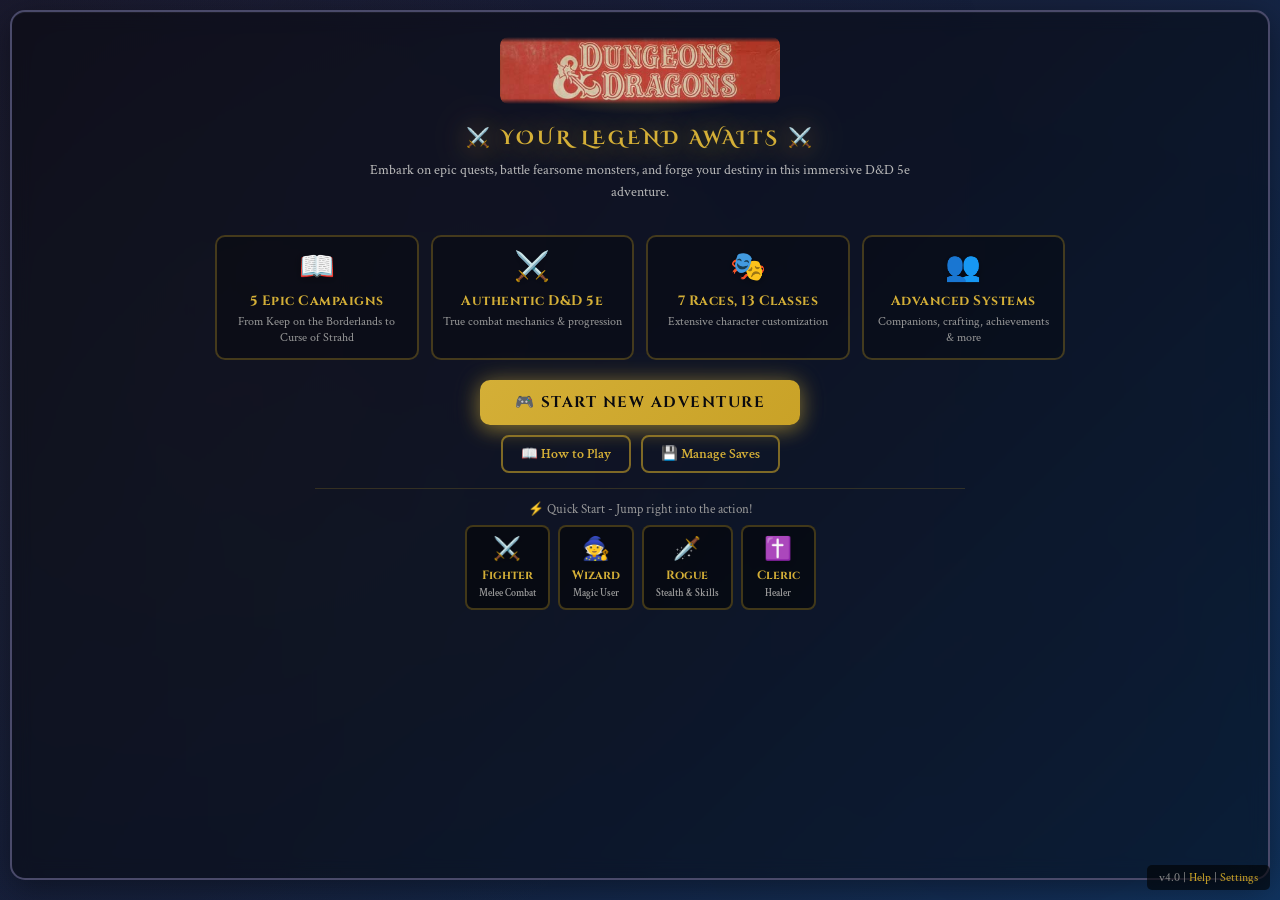
==== index.html @ a409899e "Add files via upload Two stat scopes now:  🧑 This Character tab (default) — charStats resets when " ====
<!DOCTYPE html>
<html lang="en">
<head>
    <meta charset="UTF-8">
    <meta name="viewport" content="width=device-width, initial-scale=1.0">
    <title>D&D: Realms of Adventure - Epic Web RPG Experience</title>
    <meta name="description" content="Embark on epic adventures in this fully-featured D&D 5e web game. Multiple campaigns, character customization, achievements, and authentic tabletop RPG mechanics.">
    <link rel="icon" type="image/svg+xml" href="data:image/svg+xml,%3Csvg xmlns='http://www.w3.org/2000/svg' viewBox='0 0 100 100'%3E%3Cdefs%3E%3ClinearGradient id='g' x1='0' y1='0' x2='1' y2='1'%3E%3Cstop offset='0%25' stop-color='%23e8c33a'/%3E%3Cstop offset='100%25' stop-color='%23a07818'/%3E%3C/linearGradient%3E%3C/defs%3E%3Ccircle cx='50' cy='50' r='48' fill='%231a0a0a' stroke='%23c9a227' stroke-width='3'/%3E%3Cpath d='M30 72 Q32 55 38 48 Q42 42 44 35 L42 22 Q44 28 48 32 L50 20 Q52 28 54 32 Q58 28 60 22 L58 35 Q60 42 64 48 Q70 55 72 72 Q65 68 58 66 Q54 72 50 75 Q46 72 42 66 Q36 68 30 72Z' fill='url(%23g)'/%3E%3Ccircle cx='42' cy='46' r='3' fill='%23ff4444'/%3E%3Ccircle cx='58' cy='46' r='3' fill='%23ff4444'/%3E%3Ccircle cx='42' cy='45.5' r='1.5' fill='%231a0a0a'/%3E%3Ccircle cx='58' cy='45.5' r='1.5' fill='%231a0a0a'/%3E%3Cellipse cx='46' cy='58' rx='2' ry='1.5' fill='%231a0a0a'/%3E%3Cellipse cx='54' cy='58' rx='2' ry='1.5' fill='%231a0a0a'/%3E%3Cpath d='M44 64 Q47 67 50 65 Q53 67 56 64' stroke='%23a07818' stroke-width='1.5' fill='none'/%3E%3C/svg%3E">
    <link href="https://fonts.googleapis.com/css2?family=Cinzel:wght@400;600;700&family=Cinzel+Decorative:wght@700&family=Crimson+Text:ital,wght@0,400;0,600;1,400&family=MedievalSharp&display=swap" rel="stylesheet">
    <link rel="stylesheet" href="styles.css">
    <link rel="stylesheet" href="accessibility-improvements.css">
    <!-- <link rel="stylesheet" href="map-enhancements.css"> DISABLED - causing display issues -->
    <style>
        * {
            margin: 0;
            padding: 0;
            box-sizing: border-box;
        }

        body {
            font-family: 'Crimson Text', Georgia, 'Segoe UI', serif;
            background: linear-gradient(135deg, #1a1a2e 0%, #16213e 50%, #0f3460 100%);
            min-height: 100vh;
            color: #e4e4e4;
            transition: background 2s ease, color 1s ease;
        }

        /* Day/Night Theme Cycling */
        body.time-dawn {
            background: linear-gradient(135deg, #2d1b4e 0%, #1a2a4e 50%, #3d2060 100%);
        }
        body.time-day {
            background: linear-gradient(135deg, #1a1a2e 0%, #16213e 50%, #0f3460 100%);
        }
        body.time-dusk {
            background: linear-gradient(135deg, #2e1520 0%, #1e1830 50%, #301830 100%);
        }
        body.time-night {
            background: linear-gradient(135deg, #0a0a15 0%, #0d0d1a 50%, #05051a 100%);
        }
        body.time-night .character-panel,
        body.time-night .game-panel {
            filter: brightness(0.85);
        }
        body.time-dawn .location-banner,
        body.time-dusk .location-banner {
            border-color: rgba(201, 120, 80, 0.3);
        }
        body.time-night .location-banner {
            border-color: rgba(80, 80, 150, 0.3);
        }

        h1, h2, h3, h4, h5, h6,
        .chapter-title, .chapter-name, .location-name,
        .title-tagline, .combat-header h3,
        .modal-content h2, .creation-screen h2 {
            font-family: 'Cinzel', 'Cinzel Decorative', Georgia, serif;
        }

        .log-entry, .game-log, .enemy-description {
            font-family: 'Crimson Text', Georgia, serif;
        }

        .action-btn, .tactics-btn, button {
            font-family: 'Crimson Text', Georgia, serif;
        }

        .container {
            max-width: 1400px;
            margin: 0 auto;
            padding: 15px;
            display: grid;
            grid-template-columns: 280px 1fr;
            grid-template-rows: 1fr;
            gap: 15px;
            min-height: 100vh;
            height: auto;
            box-sizing: border-box;
            overflow: visible;
        }

        /* When character panel is hidden, game panel takes full width */
        .container:has(.character-panel.hidden) {
            grid-template-columns: 1fr;
            max-width: 1600px;
        }

        /* Character Sheet Panel */
        .character-panel {
            background: linear-gradient(160deg, rgba(14,14,28,0.95) 0%, rgba(20,20,40,0.95) 100%);
            border-radius: 12px;
            padding: 14px;
            border: 1px solid rgba(201,162,39,0.5);
            box-shadow: 0 4px 24px rgba(0,0,0,0.5), inset 0 1px 0 rgba(255,255,255,0.04);
            overflow-y: auto;
            max-height: calc(100vh - 30px);
            scrollbar-width: thin;
            scrollbar-color: rgba(201,162,39,0.5) rgba(0,0,0,0.2);
        }

        .character-panel::-webkit-scrollbar {
            width: 5px;
        }
        .character-panel::-webkit-scrollbar-track {
            background: rgba(0,0,0,0.2);
            border-radius: 999px;
        }
        .character-panel::-webkit-scrollbar-thumb {
            background: rgba(201,162,39,0.45);
            border-radius: 999px;
        }
        .character-panel::-webkit-scrollbar-thumb:hover {
            background: rgba(201,162,39,0.7);
        }

        .character-panel h2 {
            color: #c9a227;
            text-align: center;
            margin-bottom: 10px;
            font-size: 1.1rem;
            border-bottom: 1px solid rgba(201,162,39,0.35);
            padding-bottom: 8px;
        }

        .char-header {
            display: flex;
            align-items: center;
            gap: 10px;
            margin-bottom: 10px;
            padding-bottom: 10px;
            border-bottom: 1px solid rgba(201,162,39,0.25);
        }

        .char-portrait {
            font-size: 2rem;
            width: 48px;
            height: 48px;
            display: flex;
            align-items: center;
            justify-content: center;
            border-radius: 50%;
            border: 2px solid rgba(201,162,39,0.6);
            background: rgba(201,162,39,0.08);
            flex-shrink: 0;
            overflow: hidden;
            box-shadow: 0 0 10px rgba(201,162,39,0.15);
        }

        .char-header-info {
            flex: 1;
            min-width: 0;
        }

        .char-title-line {
            font-size: 0.72rem;
            color: #999;
            margin-top: 2px;
        }

        .char-info {
            margin-bottom: 10px;
            background: rgba(0,0,0,0.2);
            border-radius: 8px;
            padding: 8px 10px;
            border: 1px solid rgba(255,255,255,0.05);
        }

        .char-info p {
            margin: 4px 0;
            font-size: 0.82rem;
            display: flex;
            justify-content: space-between;
        }

        .char-info .label {
            color: #888;
        }

        .char-info .value {
            color: #e8e8e8;
            font-weight: 600;
            text-align: right;
        }

        .stats-grid {
            display: grid;
            grid-template-columns: repeat(3, 1fr);
            gap: 4px;
            margin: 8px 0;
        }

        .stat-box {
            background: rgba(0,0,0,0.3);
            border: 1px solid rgba(201,162,39,0.2);
            border-radius: 6px;
            padding: 4px 2px;
            text-align: center;
            display: flex;
            flex-direction: column;
            align-items: center;
            gap: 1px;
        }

        .stat-box .stat-name {
            font-size: 0.6rem;
            color: #c9a227;
            text-transform: uppercase;
            letter-spacing: 0.5px;
        }

        .stat-box .stat-value {
            font-size: 0.95rem;
            font-weight: bold;
            color: #fff;
            line-height: 1;
        }

        .stat-box .stat-mod {
            font-size: 0.65rem;
            color: #aaa;
        }

        .hp-bar {
            background: #333;
            border-radius: 10px;
            height: 20px;
            overflow: hidden;
            margin: 8px 0;
            position: relative;
        }

        .hp-bar-fill {
            background: linear-gradient(90deg, #8b0000, #dc143c);
            height: 100%;
            transition: width 0.3s ease;
        }

        /* HP bar flash animations */
        @keyframes hpBarDamageFlash {
            0% { filter: brightness(1); }
            25% { filter: brightness(2.5); background: linear-gradient(90deg, #ff0000, #ff4444); }
            100% { filter: brightness(1); }
        }
        @keyframes hpBarHealFlash {
            0% { filter: brightness(1); }
            25% { filter: brightness(2); background: linear-gradient(90deg, #00cc00, #44ff44); }
            100% { filter: brightness(1); }
        }
        .hp-bar-fill.flash-damage {
            animation: hpBarDamageFlash 0.4s ease;
        }
        .hp-bar-fill.flash-heal {
            animation: hpBarHealFlash 0.5s ease;
        }
        .enemy-hp-bar.flash-damage {
            animation: hpBarDamageFlash 0.4s ease;
        }
        .enemy-hp-bar.flash-heal {
            animation: hpBarHealFlash 0.5s ease;
        }

        .hp-bar-text {
            position: absolute;
            top: 50%;
            left: 50%;
            transform: translate(-50%, -50%);
            font-weight: bold;
            text-shadow: 1px 1px 2px #000;
        }

        .xp-bar {
            background: #333;
            border-radius: 10px;
            height: 12px;
            overflow: hidden;
            margin: 6px 0;
        }

        .xp-bar-fill {
            background: linear-gradient(90deg, #4a148c, #7b1fa2);
            height: 100%;
            transition: width 0.3s ease;
        }

        .inventory-list {
            font-size: 0.82rem;
            max-height: none;
            overflow-y: visible;
        }

        .inventory-sort {
            display: flex;
            align-items: center;
            gap: 6px;
            font-size: 0.75rem;
            color: #bbb;
            margin: 6px 0 6px;
        }

        .inventory-sort select {
            background: rgba(20, 20, 40, 0.6);
            border: 1px solid rgba(201, 162, 39, 0.35);
            color: #e4e4e4;
            border-radius: 6px;
            padding: 4px 8px;
            font-size: 0.75rem;
        }

        .inventory-item {
            padding: 5px;
            background: rgba(255,255,255,0.05);
            margin: 3px 0;
            border-radius: 5px;
            cursor: pointer;
            transition: background 0.2s;
        }

        .inventory-item:hover {
            background: rgba(201, 162, 39, 0.2);
        }

        .inventory-item.usable {
            border-left: 3px solid #4CAF50;
        }

        .rarity-badge {
            display: inline-block;
            margin-left: 6px;
            padding: 1px 6px;
            border-radius: 999px;
            font-size: 0.62rem;
            letter-spacing: 0.5px;
            text-transform: uppercase;
            border: 1px solid rgba(255,255,255,0.35);
            color: #101018;
            background: #ddd;
            font-weight: 700;
        }

        .tag-badge {
            display: inline-flex;
            align-items: center;
            justify-content: center;
            margin-left: 6px;
            min-width: 16px;
            height: 16px;
            padding: 0 5px;
            border-radius: 999px;
            font-size: 0.62rem;
            letter-spacing: 0.3px;
            text-transform: uppercase;
            border: 1px solid rgba(255,255,255,0.35);
            color: #101018;
            background: #ddd;
            font-weight: 700;
        }

        .tag-campaign { background: #ffd54f; }
        .tag-unknown { background: #ff7b7b; }

        .rarity-1 { background: #d8dde5; }
        .rarity-2 { background: #62ff9e; }
        .rarity-3 { background: #4dd6ff; }
        .rarity-4 { background: #ff6bff; }
        .rarity-5 { background: #ffd54f; }

        .drop-btn {
            background: rgba(231, 76, 60, 0.15);
            border: 1px solid rgba(231, 76, 60, 0.4);
            color: #e07060;
            padding: 1px 6px;
            border-radius: 3px;
            font-size: 0.7rem;
            cursor: pointer;
            transition: all 0.2s;
            margin-left: 2px;
        }

        .drop-btn:hover {
            background: rgba(231, 76, 60, 0.35);
            border-color: #e74c3c;
            color: #ff6b5b;
        }

        /* Main Game Panel */
        .game-panel {
            background: rgba(0, 0, 0, 0.4);
            border-radius: 15px;
            padding: 15px;
            border: 2px solid #4a4a6a;
            display: flex;
            flex-direction: column;
            min-height: 0;
            max-height: calc(100vh - 30px);
            overflow: hidden;
        }

        #gameScreen {
            display: flex;
            flex-direction: column;
            flex: 1;
            min-height: 0;
            overflow: hidden;
        }

        .game-header {
            text-align: center;
            margin-bottom: 10px;
        }

        .dnd-logo {
            max-width: 350px;
            width: 100%;
            height: auto;
            margin-bottom: 5px;
            filter: drop-shadow(2px 2px 4px rgba(0,0,0,0.5));
            border-radius: 8px;
            /* Blend the logo's background with the page */
            mask-image: linear-gradient(to bottom, 
                transparent 0%, 
                black 8%, 
                black 92%, 
                transparent 100%);
            -webkit-mask-image: linear-gradient(to bottom, 
                transparent 0%, 
                black 8%, 
                black 92%, 
                transparent 100%);
        }
        
        /* Classic D&D Logo Style */
        .classic-dnd-logo {
            font-family: 'Times New Roman', serif;
            text-align: center;
            margin-bottom: 10px;
            user-select: none;
        }
        .classic-dnd-logo .dungeons {
            display: block;
            font-size: 1.8rem;
            font-weight: bold;
            color: #c41e3a;
            text-shadow: 2px 2px 0 #000, -1px -1px 0 #000, 1px -1px 0 #000, -1px 1px 0 #000;
            letter-spacing: 8px;
            text-transform: uppercase;
            margin-bottom: -15px;
        }
        .classic-dnd-logo .ampersand {
            display: block;
            font-size: 3.5rem;
            font-weight: bold;
            color: #c41e3a;
            text-shadow: 3px 3px 0 #000, -2px -2px 0 #000, 2px -2px 0 #000, -2px 2px 0 #000,
                         0 0 20px rgba(196, 30, 58, 0.5);
            font-family: 'Times New Roman', serif;
            font-style: italic;
            line-height: 1;
            margin: -5px 0;
        }
        .classic-dnd-logo .dragons {
            display: block;
            font-size: 1.8rem;
            font-weight: bold;
            color: #c41e3a;
            text-shadow: 2px 2px 0 #000, -1px -1px 0 #000, 1px -1px 0 #000, -1px 1px 0 #000;
            letter-spacing: 12px;
            text-transform: uppercase;
            margin-top: -15px;
        }
        .classic-dnd-logo .tagline {
            display: block;
            font-size: 0.9rem;
            color: #ffd700;
            letter-spacing: 4px;
            text-transform: uppercase;
            margin-top: 8px;
            font-weight: normal;
            text-shadow: 1px 1px 2px #000;
        }

        .game-header h1 {
            color: #c9a227;
            font-size: 2rem;
            text-shadow: 2px 2px 4px rgba(0,0,0,0.5);
        }

        .game-header .subtitle {
            color: #c9a227;
            font-family: 'Cinzel Decorative', 'MedievalSharp', cursive;
            font-size: 1.1rem;
            letter-spacing: 3px;
            text-transform: uppercase;
            text-shadow: 0 0 10px rgba(201, 162, 39, 0.5), 2px 2px 4px rgba(0,0,0,0.8);
            margin-top: 5px;
        }

        .location-banner {
            background: linear-gradient(90deg, transparent, rgba(201, 162, 39, 0.2), transparent);
            padding: 6px;
            text-align: center;
            margin-bottom: 8px;
            border-radius: 5px;
        }

        .location-banner .location-name {
            font-size: 1.1rem;
            color: #c9a227;
        }

        .location-banner .location-type {
            font-size: 0.75rem;
            color: #888;
        }

        /* Campaign Chapter Banner */
        .chapter-banner {
            background: linear-gradient(135deg, rgba(139, 0, 0, 0.3), rgba(75, 0, 130, 0.3));
            border: 2px solid #8b0000;
            border-radius: 8px;
            padding: 10px;
            margin-bottom: 10px;
            text-align: center;
        }

        .chapter-banner .chapter-title {
            font-size: 0.85rem;
            color: #c9a227;
            text-transform: uppercase;
            letter-spacing: 2px;
            margin-bottom: 3px;
        }

        .chapter-banner .chapter-name {
            font-size: 1rem;
            color: #fff;
            font-weight: bold;
            margin-bottom: 3px;
        }

        .chapter-banner .chapter-objective {
            font-size: 0.85rem;
            color: #4fc3f7;
            font-style: normal;
            background: rgba(0, 100, 150, 0.3);
            border: 1px solid rgba(79, 195, 247, 0.4);
            border-radius: 6px;
            padding: 8px 12px;
            margin-top: 8px;
            display: inline-block;
        }
        .chapter-banner .chapter-objective::before {
            content: "📜 OBJECTIVE: ";
            color: #ffd700;
            font-weight: bold;
        }
        .chapter-banner .chapter-hint {
            font-size: 0.85rem;
            color: #90EE90;
            margin-top: 6px;
            font-style: italic;
        }

        /* Game Log */
        .game-log {
            flex: 1;
            background: 
                linear-gradient(to bottom, rgba(45, 35, 20, 0.4) 0%, rgba(30, 22, 12, 0.5) 100%),
                repeating-linear-gradient(
                    0deg,
                    transparent,
                    transparent 28px,
                    rgba(139, 119, 80, 0.03) 28px,
                    rgba(139, 119, 80, 0.03) 29px
                ),
                rgba(0, 0, 0, 0.3);
            border-radius: 10px;
            padding: 8px;
            overflow-y: auto;
            min-height: 120px;
            margin-bottom: 8px;
            border: 1px solid rgba(139, 119, 80, 0.3);
            box-shadow: inset 0 2px 8px rgba(0, 0, 0, 0.3), inset 0 -2px 8px rgba(0, 0, 0, 0.2);
            position: relative;
        }

        /* Aged parchment edge effect */
        .game-log::before {
            content: '';
            position: absolute;
            top: 0;
            left: 0;
            right: 0;
            height: 12px;
            background: linear-gradient(to bottom, rgba(30, 22, 12, 0.6), transparent);
            pointer-events: none;
            z-index: 1;
            border-radius: 10px 10px 0 0;
        }
        .game-log::after {
            content: '';
            position: absolute;
            bottom: 0;
            left: 0;
            right: 0;
            height: 12px;
            background: linear-gradient(to top, rgba(30, 22, 12, 0.6), transparent);
            pointer-events: none;
            z-index: 1;
            border-radius: 0 0 10px 10px;
        }

        .log-entry {
            margin: 6px 0;
            padding: 8px;
            border-radius: 6px;
            animation: fadeIn 0.3s ease;
            font-size: 0.9rem;
        }

        @keyframes fadeIn {
            from { opacity: 0; transform: translateY(-10px); }
            to { opacity: 1; transform: translateY(0); }
        }

        .log-entry.dm {
            background: rgba(201, 162, 39, 0.1);
            border-left: 3px solid #c9a227;
        }

        .log-entry.combat {
            background: rgba(220, 20, 60, 0.1);
            border-left: 3px solid #dc143c;
        }

        .log-entry.success {
            background: rgba(76, 175, 80, 0.1);
            border-left: 3px solid #4CAF50;
        }

        .log-entry.danger {
            background: rgba(255, 152, 0, 0.1);
            border-left: 3px solid #FF9800;
        }

        .log-entry.loot {
            background: rgba(156, 39, 176, 0.1);
            border-left: 3px solid #9C27B0;
        }

        .log-entry .speaker {
            font-weight: bold;
            color: #c9a227;
            margin-bottom: 5px;
        }

        /* Action Buttons */
        .actions-panel {
            display: grid;
            grid-template-columns: repeat(auto-fit, minmax(72px, 1fr));
            gap: 4px;
            margin-top: auto;
            padding: 6px;
            background: linear-gradient(180deg, rgba(20, 18, 35, 0.5) 0%, rgba(15, 12, 28, 0.7) 100%);
            border-radius: 10px;
            border: 1px solid rgba(74, 74, 106, 0.3);
        }

        .action-btn {
            background: linear-gradient(180deg, rgba(45, 45, 68, 0.9) 0%, rgba(26, 26, 46, 0.95) 100%);
            border: 1px solid rgba(100, 100, 140, 0.4);
            color: #d0d0e0;
            padding: 6px 4px;
            border-radius: 6px;
            cursor: pointer;
            font-size: 0.72rem;
            font-weight: 500;
            letter-spacing: 0.02em;
            transition: all 0.15s ease;
            display: flex;
            flex-direction: column;
            align-items: center;
            gap: 1px;
            text-transform: uppercase;
        }

        .action-btn:hover {
            border-color: rgba(201, 162, 39, 0.7);
            color: #fff;
            transform: translateY(-1px);
            box-shadow: 0 3px 10px rgba(201, 162, 39, 0.2);
            background: linear-gradient(180deg, rgba(55, 50, 68, 0.95) 0%, rgba(35, 30, 50, 0.95) 100%);
        }

        .action-btn:disabled {
            opacity: 0.4;
            cursor: not-allowed;
            transform: none;
            filter: grayscale(0.5);
        }

        .action-btn .icon {
            font-size: 1.05rem;
            line-height: 1;
            filter: drop-shadow(0 1px 2px rgba(0,0,0,0.3));
        }

        .action-btn.primary {
            border-color: rgba(201, 162, 39, 0.6);
            background: linear-gradient(180deg, rgba(60, 50, 30, 0.95) 0%, rgba(35, 30, 20, 0.95) 100%);
            color: #f0e0b0;
        }

        .action-btn.primary:hover {
            border-color: #c9a227;
            box-shadow: 0 3px 12px rgba(201, 162, 39, 0.35);
            color: #fff;
        }

        .action-btn.danger {
            border-color: rgba(220, 20, 60, 0.5);
        }

        /* Menu Dropdown */
        .menu-dropdown-wrapper {
            position: relative;
        }
        .menu-dropdown {
            position: absolute;
            bottom: 100%;
            right: 0;
            background: linear-gradient(180deg, rgba(30, 28, 50, 0.98) 0%, rgba(18, 15, 35, 0.99) 100%);
            border: 1px solid rgba(201, 162, 39, 0.5);
            border-radius: 8px;
            padding: 4px;
            min-width: 170px;
            z-index: 100;
            box-shadow: 0 -4px 20px rgba(0,0,0,0.6), inset 0 1px 0 rgba(255,255,255,0.05);
            margin-bottom: 4px;
            backdrop-filter: blur(8px);
        }
        .menu-dropdown.hidden {
            display: none;
        }
        .menu-dropdown-item {
            display: block;
            width: 100%;
            background: none;
            border: none;
            color: #c8c8d8;
            padding: 7px 12px;
            text-align: left;
            font-size: 0.8rem;
            cursor: pointer;
            border-radius: 5px;
            transition: all 0.12s ease;
        }
        .menu-dropdown-item:hover {
            background: rgba(201, 162, 39, 0.15);
            color: #f0e0b0;
        }

        /* Character Creation Screen */
        .creation-screen {
            text-align: center;
            display: flex;
            flex-direction: column;
            align-items: center;
            padding: 20px;
            max-height: 100vh;
            overflow-y: auto;
            padding-bottom: 100px;
        }

        .creation-screen.hidden {
            display: none !important;
        }

        /* Campaign Selection Screen */
        .campaign-select-screen {
            text-align: center;
            padding: 10px 20px;
            display: flex;
            flex-direction: column;
            align-items: center;
        }

        .campaign-select-screen h2 {
            color: #c9a227;
            margin-bottom: 2px;
            font-size: 1.3rem;
        }

        .campaign-select-screen .subtitle {
            color: #888;
            margin-bottom: 10px;
            font-size: 0.9rem;
        }

        .campaign-options {
            display: flex;
            flex-direction: column;
            gap: 6px;
            max-width: 900px;
            width: 100%;
        }

        .campaign-card {
            background: rgba(0, 0, 0, 0.3);
            border: 2px solid #4a4a6a;
            border-radius: 8px;
            padding: 8px 12px;
            cursor: pointer;
            transition: all 0.3s ease;
            display: flex;
            align-items: center;
            gap: 12px;
            text-align: left;
        }

        .campaign-card:hover {
            border-color: #c9a227;
            transform: translateX(5px);
            box-shadow: 0 3px 15px rgba(201, 162, 39, 0.3);
        }

        .campaign-card.selected {
            border-color: #c9a227;
            background: rgba(201, 162, 39, 0.15);
        }

        .campaign-cover {
            min-width: 50px;
            width: 50px;
            height: 65px;
            border-radius: 5px;
            overflow: hidden;
            background: linear-gradient(135deg, #2d2d44 0%, #1a1a2e 100%);
            flex-shrink: 0;
            position: relative;
            display: flex;
            align-items: center;
            justify-content: center;
            border: 1px solid #4a4a6a;
        }

        .campaign-cover img {
            width: 100%;
            height: 100%;
            object-fit: cover;
            position: absolute;
            top: 0;
            left: 0;
        }

        .campaign-cover-fallback {
            font-size: 1.6rem;
            filter: drop-shadow(0 2px 4px rgba(0,0,0,0.5));
            display: none;
        }

        .campaign-cover.strahd {
            background: linear-gradient(135deg, #4a0000 0%, #1a0000 50%, #2d0a0a 100%);
            border-color: #8b0000;
        }

        .campaign-cover.nights-dark {
            background: linear-gradient(135deg, #1a2a1a 0%, #0d1a0d 50%, #1a2d1a 100%);
            border-color: #2d4a2d;
        }

        .campaign-cover.tomb {
            background: linear-gradient(135deg, #4a3f00 0%, #2d2600 50%, #1a1700 100%);
            border-color: #8b7500;
        }

        .campaign-card:hover .campaign-cover {
            border-color: #c9a227;
            box-shadow: 0 0 10px rgba(201, 162, 39, 0.3);
        }


        .campaign-info h3 {
            color: #c9a227;
            margin-bottom: 1px;
            font-size: 1rem;
        }

        .campaign-setting {
            color: #888;
            font-size: 0.75rem;
            margin-bottom: 2px;
        }

        .campaign-desc {
            color: #aaa;
            font-size: 0.8rem;
            line-height: 1.25;
        }

        .back-btn {
            background: rgba(20, 20, 40, 0.4);
            border: 1px solid rgba(201, 162, 39, 0.4);
            color: #999;
            padding: 6px 12px;
            border-radius: 6px;
            cursor: pointer;
            font-size: 0.8rem;
            transition: all 0.2s ease;
            flex-shrink: 0;
        }

        .back-btn:hover {
            border-color: #c9a227;
            color: #c9a227;
            background: rgba(201, 162, 39, 0.1);
        }

        .creation-screen h2 {
            color: #c9a227;
            margin-bottom: 25px;
            font-size: 2rem;
            letter-spacing: 1px;
            text-shadow: 0 2px 8px rgba(0, 0, 0, 0.7);
            width: 100%;
        }
        
        .creation-screen .creation-header {
            display: flex;
            align-items: center;
            justify-content: center;
            gap: 14px;
            flex-wrap: wrap;
            margin-bottom: 8px;
            width: 100%;
        }

        .creation-sections {
            display: grid;
            grid-template-columns: repeat(2, 1fr);
            gap: 20px;
            width: 100%;
            max-width: 1000px;
            margin-bottom: 30px;
            align-items: start;
        }
        
        @media (max-width: 900px) {
            .creation-sections {
                grid-template-columns: 1fr;
                gap: 18px;
            }
        }

        .creation-section {
            display: flex;
            flex-direction: column;
        }

        .creation-section h3 {
            color: #c9a227;
            margin-bottom: 12px;
            font-size: 1.1rem;
            flex-shrink: 0;
            text-align: left;
            letter-spacing: 0.5px;
            padding-bottom: 8px;
            border-bottom: 2px solid rgba(201, 162, 39, 0.3);
        }

        .creation-options {
            display: flex;
            flex-direction: column;
            gap: 8px;
        }

        /* Class section gets a 2-column grid */
        .creation-section.class-section .creation-options {
            display: grid;
            grid-template-columns: 1fr 1fr;
            gap: 8px;
        }

        .creation-section.class-section .class-group-label {
            grid-column: 1 / -1;
            color: #888;
            font-size: 0.7rem;
            text-transform: uppercase;
            letter-spacing: 1px;
            padding: 3px 0 1px 4px;
            border-bottom: 1px solid rgba(74, 74, 106, 0.5);
            margin-top: 2px;
        }

        .creation-section.class-section .class-group-label:first-child {
            margin-top: 0;
        }

        .option-card {
            background: rgba(20, 20, 40, 0.6);
            border: 2px solid rgba(74, 74, 106, 0.6);
            border-radius: 8px;
            padding: 10px 12px;
            cursor: pointer;
            transition: all 0.2s ease;
            display: flex;
            flex-direction: row;
            align-items: center;
            gap: 8px;
            min-height: 0;
        }

        .option-card:hover {
            border-color: #c9a227;
            background: rgba(201, 162, 39, 0.08);
            transform: translateX(3px);
        }

        .option-card.selected {
            border-color: #c9a227;
            background: rgba(201, 162, 39, 0.18);
            box-shadow: 0 0 12px rgba(201, 162, 39, 0.3), inset 0 0 8px rgba(201, 162, 39, 0.1);
            border-width: 2px;
        }

        .option-card .option-icon {
            font-size: 1.1rem;
            flex-shrink: 0;
            width: 22px;
            text-align: center;
        }

        .option-card .option-info {
            flex: 1;
            min-width: 0;
            text-align: left;
        }

        .option-card .option-info h3 {
            color: #c9a227;
            margin: 0;
            font-size: 0.9rem;
            line-height: 1.3;
            font-weight: 600;
        }

        .option-card .option-info p {
            font-size: 0.7rem;
            color: #999;
            line-height: 1.3;
            margin: 2px 0 0 0;
            white-space: nowrap;
            overflow: hidden;
            text-overflow: ellipsis;
        }

        /* Legacy support for old option-card h3/p without wrappers */
        .option-card > h3 {
            color: #c9a227;
            margin-bottom: 0px;
            font-size: 0.85rem;
        }

        .option-card > p {
            font-size: 0.65rem;
            color: #888;
            line-height: 1.2;
        }

        .name-input {
            background: rgba(20, 20, 40, 0.6);
            border: 2px solid rgba(74, 74, 106, 0.6);
            border-radius: 8px;
            color: #e4e4e4;
            padding: 12px 16px;
            font-family: 'Crimson Text', serif;
            font-size: 1.1rem;
            text-align: center;
            margin-bottom: 25px;
            max-width: 500px;
            width: 100%;
            transition: all 0.2s ease;
        }

        .name-input::placeholder {
            color: #666;
        }

        .name-input:hover {
            border-color: #c9a227;
        }

        .name-input:focus {
            outline: none;
            border-color: #c9a227;
            background: rgba(20, 20, 40, 0.9);
            box-shadow: 0 0 12px rgba(201, 162, 39, 0.4);
        }

        .start-btn {
            background: linear-gradient(135deg, #c9a227 0%, #a07818 100%);
            color: #1a1a1a;
            border: none;
            border-radius: 8px;
            padding: 15px 40px;
            font-size: 1.15rem;
            font-weight: bold;
            cursor: pointer;
            transition: all 0.2s ease;
            margin-top: 20px;
            position: fixed;
            bottom: 20px;
            left: 50%;
            transform: translateX(-50%);
            z-index: 100;
            text-shadow: 0 1px 3px rgba(0, 0, 0, 0.3);
            box-shadow: 0 6px 20px rgba(201, 162, 39, 0.3);
        }

        .start-btn:hover:not(:disabled) {
            transform: translateX(-50%) scale(1.05);
            box-shadow: 0 8px 28px rgba(201, 162, 39, 0.5);
        }

        .start-btn:active:not(:disabled) {
            transform: translateX(-50%) scale(0.98);
        }

        .start-btn:disabled {
            opacity: 0.5;
            cursor: not-allowed;
            background: linear-gradient(135deg, #666 0%, #444 100%);
        }

        /* Combat UI */
        /* Combat + Log Container: side by side during combat */
        .combat-log-container {
            display: flex;
            flex-direction: column;
            flex: 1;
            min-height: 0;
        }

        #gameScreen.in-combat .combat-log-container {
            flex-direction: row;
            gap: 10px;
            /* During combat, fill all available space */
            flex: 1 1 auto;
            min-height: 0;
            overflow: hidden;
        }

        #gameScreen.in-combat .combat-panel {
            flex: 0 0 420px;
            max-width: 420px;
            margin-bottom: 0;
            min-height: 0;
            max-height: 100%;
        }

        #gameScreen.in-combat .game-log {
            flex: 1;
            min-width: 0;
        }

        /* Hide bottom action buttons during combat so log fills to border */
        #gameScreen.in-combat .actions-panel {
            display: none !important;
        }

        .combat-panel {
            background: rgba(20, 5, 5, 0.6);
            border: 2px solid #dc143c;
            border-radius: 10px;
            padding: 0;
            margin-bottom: 10px;
            overflow: hidden;
            display: flex;
            flex-direction: column;
        }

        .combat-panel-inner {
            padding: 0;
            overflow-y: auto;
            flex: 1 1 auto;
            display: flex;
            flex-direction: column;
            min-height: 0;
        }

        #gameScreen.in-combat .combat-panel-inner {
            overflow-y: auto;
            -webkit-overflow-scrolling: touch;
        }

        .combat-header {
            text-align: center;
            padding: 8px 10px;
            background: linear-gradient(135deg, rgba(139, 0, 0, 0.5) 0%, rgba(80, 0, 0, 0.7) 100%);
            border-bottom: 1px solid rgba(220, 20, 60, 0.4);
        }

        .combat-header h3 {
            color: #ff4d6d;
            font-size: 1rem;
            margin: 0;
            text-transform: uppercase;
            letter-spacing: 1px;
            text-shadow: 0 1px 4px rgba(220, 20, 60, 0.5);
        }

        .combat-enemy-section {
            padding: 6px 10px 4px;
        }

        .enemy-description {
            color: #bbb;
            font-size: 0.78rem;
            font-style: italic;
            margin: 0 0 8px;
            padding: 4px 8px;
            background: rgba(0, 0, 0, 0.25);
            border-radius: 4px;
        }

        .enemy-image-container {
            position: relative;
            max-width: 220px;
            margin: 0 auto 4px;
            border-radius: 10px;
            overflow: hidden;
            border: 2px solid rgba(220, 20, 60, 0.35);
            box-shadow:
                0 4px 16px rgba(0, 0, 0, 0.6),
                0 0 20px rgba(139, 0, 0, 0.25),
                inset 0 0 30px rgba(0, 0, 0, 0.3);
            background: radial-gradient(ellipse at center, rgba(30, 15, 15, 0.8) 0%, rgba(10, 5, 5, 0.95) 100%);
        }

        /* Combat image entrance animation */
        @keyframes enemyEntrance {
            0% { opacity: 0; transform: scale(0.7) translateY(15px); filter: blur(8px) brightness(2); }
            50% { opacity: 1; filter: blur(0) brightness(1.3); }
            100% { opacity: 1; transform: scale(1) translateY(0); filter: blur(0) brightness(1); }
        }
        .enemy-image-container.combat-enter {
            animation: enemyEntrance 0.6s cubic-bezier(0.22, 1, 0.36, 1) forwards;
        }

        .enemy-image-container::after {
            content: '';
            position: absolute;
            inset: 0;
            border-radius: 10px;
            background:
                radial-gradient(ellipse at center, transparent 40%, rgba(0, 0, 0, 0.45) 100%),
                linear-gradient(to bottom, rgba(0, 0, 0, 0.1) 0%, transparent 15%, transparent 80%, rgba(0, 0, 0, 0.3) 100%);
            pointer-events: none;
            z-index: 1;
        }

        #enemyImage {
            width: 100%;
            max-height: 200px;
            object-fit: contain;
            display: block;
            filter: saturate(1.1) contrast(1.05);
            transition: filter 0.3s ease;
        }

        .enemy-stats {
            display: flex;
            justify-content: center;
            align-items: center;
            gap: 10px;
            margin: 4px 0 2px;
        }

        .enemy-stat {
            text-align: center;
        }

        .enemy-stat .label {
            color: #888;
            font-size: 0.7rem;
            text-transform: uppercase;
            letter-spacing: 0.5px;
        }

        .enemy-stat .value {
            font-size: 1rem;
            font-weight: bold;
            color: #dc143c;
        }

        .enemy-hp-bar-wrap {
            flex: 1;
            max-width: 120px;
            height: 6px;
            background: rgba(0,0,0,0.5);
            border-radius: 3px;
            overflow: hidden;
        }

        .enemy-hp-bar {
            height: 100%;
            background: linear-gradient(to right, #dc143c, #ff4d6d);
            border-radius: 3px;
            transition: width 0.4s ease;
        }

        .combat-divider {
            height: 1px;
            background: linear-gradient(to right, transparent, rgba(220, 20, 60, 0.3), transparent);
            margin: 4px 10px;
        }

        .combat-controls-section {
            padding: 4px 10px 6px;
        }

        .combat-actions {
            display: flex;
            gap: 8px 10px;
            justify-content: center;
            flex-wrap: wrap;
            padding: 6px 0;
        }

        #gameScreen.in-combat .combat-actions .action-btn {
            padding: 6px 10px;
            font-size: 0.78rem;
            min-width: 70px;
            flex: 0 1 auto;
        }



        /* Dice Roll Animation */
        .dice-result {
            font-size: 2rem;
            text-align: center;
            margin: 10px 0;
            animation: diceRoll 0.5s ease;
        }

        @keyframes diceRoll {
            0% { transform: rotate(0deg) scale(1); }
            25% { transform: rotate(90deg) scale(1.2); }
            50% { transform: rotate(180deg) scale(1); }
            75% { transform: rotate(270deg) scale(1.2); }
            100% { transform: rotate(360deg) scale(1); }
        }

        /* Modal */
        .modal {
            display: none;
            position: fixed;
            top: 0;
            left: 0;
            width: 100%;
            height: 100%;
            background: rgba(3, 6, 12, 0.86);
            backdrop-filter: blur(3px);
            justify-content: center;
            align-items: center;
            z-index: 1000;
            padding: 12px;
        }

        .modal.active {
            display: flex;
        }

        .modal-overlay {
            display: flex;
            position: fixed;
            top: 0;
            left: 0;
            width: 100%;
            height: 100%;
            background: rgba(0, 0, 0, 0.85);
            justify-content: center;
            align-items: center;
            z-index: 1000;
        }

        .modal-content {
            background: linear-gradient(135deg, #1a1a2e 0%, #16213e 100%);
            border: 2px solid #c9a227;
            border-radius: 15px;
            padding: 20px;
            max-width: 500px;
            width: 90%;
            max-height: 80vh;
            overflow-y: auto;
            box-shadow: 0 22px 42px rgba(0, 0, 0, 0.42), inset 0 1px 0 rgba(255, 255, 255, 0.06);
        }

        .modal-content h2 {
            color: #c9a227;
            text-align: center;
            margin-bottom: 15px;
        }

        .modal-content::-webkit-scrollbar,
        .window-scroll::-webkit-scrollbar,
        .save-manager-content::-webkit-scrollbar,
        .save-list::-webkit-scrollbar,
        .journal-content::-webkit-scrollbar,
        .spell-list::-webkit-scrollbar,
        .recipes-list::-webkit-scrollbar,
        .activities-list::-webkit-scrollbar,
        .npc-list::-webkit-scrollbar {
            width: 8px;
        }

        .modal-content::-webkit-scrollbar-track,
        .window-scroll::-webkit-scrollbar-track,
        .save-manager-content::-webkit-scrollbar-track,
        .save-list::-webkit-scrollbar-track,
        .journal-content::-webkit-scrollbar-track,
        .spell-list::-webkit-scrollbar-track,
        .recipes-list::-webkit-scrollbar-track,
        .activities-list::-webkit-scrollbar-track,
        .npc-list::-webkit-scrollbar-track {
            background: rgba(0, 0, 0, 0.25);
            border-radius: 999px;
        }

        .modal-content::-webkit-scrollbar-thumb,
        .window-scroll::-webkit-scrollbar-thumb,
        .save-manager-content::-webkit-scrollbar-thumb,
        .save-list::-webkit-scrollbar-thumb,
        .journal-content::-webkit-scrollbar-thumb,
        .spell-list::-webkit-scrollbar-thumb,
        .recipes-list::-webkit-scrollbar-thumb,
        .activities-list::-webkit-scrollbar-thumb,
        .npc-list::-webkit-scrollbar-thumb {
            background: linear-gradient(180deg, rgba(201, 162, 39, 0.75), rgba(143, 107, 19, 0.75));
            border-radius: 999px;
            border: 1px solid rgba(255, 255, 255, 0.08);
        }

        .utility-modal-content {
            max-width: 560px;
            max-height: 75vh;
            overflow: hidden;
            display: flex;
            flex-direction: column;
        }

        .window-scroll {
            max-height: min(56vh, 460px);
            overflow-y: auto;
            padding-right: 6px;
        }

        .window-stack {
            display: flex;
            flex-direction: column;
            gap: 8px;
        }

        .window-note {
            color: #f0d98a;
            margin-bottom: 10px;
            font-size: 0.88rem;
        }

        .window-warning {
            color: #ff9b9b;
            margin-bottom: 10px;
            font-size: 0.84rem;
        }

        .npc-list {
            max-height: min(56vh, 430px);
            overflow-y: auto;
            padding-right: 6px;
        }

        .npc-option {
            padding: 12px;
            margin: 8px 0;
            background: linear-gradient(145deg, rgba(14, 20, 31, 0.86), rgba(22, 28, 41, 0.86));
            border-radius: 9px;
            cursor: pointer;
            border: 1px solid rgba(118, 134, 168, 0.42);
            transition: all 0.2s ease;
        }

        .npc-option:hover {
            border-color: rgba(210, 175, 85, 0.9);
            background: linear-gradient(145deg, rgba(23, 28, 41, 0.9), rgba(31, 38, 54, 0.9));
            transform: translateY(-1px);
            box-shadow: 0 5px 12px rgba(0, 0, 0, 0.24);
        }

        .npc-name {
            font-size: 1rem;
            font-weight: 700;
            color: #f1dd99;
            margin-bottom: 4px;
        }

        .npc-role {
            font-size: 0.82rem;
            color: #b8c6e0;
            margin-bottom: 5px;
        }

        .npc-desc {
            font-size: 0.78rem;
            color: #99a6be;
            line-height: 1.35;
        }

        .bonus-action-list {
            max-height: min(52vh, 420px);
            overflow-y: auto;
            padding-right: 6px;
            display: flex;
            flex-direction: column;
            gap: 8px;
        }

        .bonus-action-option {
            cursor: pointer;
            padding: 10px 12px;
            border: 1px solid rgba(136, 84, 162, 0.6);
            border-radius: 8px;
            background: rgba(120, 64, 150, 0.16);
            transition: all 0.2s ease;
        }

        .bonus-action-option:hover {
            border-color: rgba(181, 116, 213, 0.85);
            background: rgba(140, 77, 174, 0.24);
        }

        .bonus-action-option-title {
            display: flex;
            align-items: center;
            gap: 8px;
            color: #efe1ff;
            font-weight: 700;
            margin-bottom: 3px;
        }

        .bonus-action-desc {
            font-size: 0.82rem;
            color: #c7b9d9;
            line-height: 1.3;
        }

        .mini-game-card,
        .identify-card {
            display: block;
            cursor: default;
        }

        .mini-game-head {
            display: flex;
            justify-content: space-between;
            align-items: center;
            gap: 10px;
            flex-wrap: wrap;
            margin-bottom: 4px;
        }

        .mini-game-check {
            font-size: 0.8rem;
            color: #b9c6dd;
            opacity: 0.9;
        }

        .mini-game-desc {
            font-size: 0.86rem;
            color: #c0cbe0;
            margin: 4px 0 8px 0;
        }

        .mini-game-bet-range {
            font-size: 0.78rem;
            color: #9cabca;
            margin-bottom: 6px;
        }

        .mini-game-outcome {
            font-size: 0.76rem;
            margin-bottom: 6px;
            line-height: 1.35;
        }

        .mini-game-actions,
        .identify-actions {
            display: flex;
            gap: 8px;
            align-items: center;
            flex-wrap: wrap;
        }

        .mini-game-actions input[type="number"] {
            width: 120px;
            background: rgba(12, 17, 27, 0.8);
            border: 1px solid rgba(118, 134, 168, 0.5);
            border-radius: 6px;
            color: #d8e2f3;
            padding: 6px 8px;
        }

        .identify-item-title {
            font-weight: 600;
            margin-bottom: 8px;
            color: #f1dd99;
        }

        .map-modal-content {
            max-width: 700px;
            max-height: 85vh;
            overflow: hidden;
            display: flex;
            flex-direction: column;
        }

        #campaignMapContainer {
            position: relative;
            min-height: 200px;
            overflow-y: auto;
            padding-right: 6px;
        }

        /* Responsive */
        @media (max-width: 900px) {
            .container {
                grid-template-columns: 1fr;
                min-height: 100vh;
                height: auto;
                overflow: visible;
            }

            .game-panel {
                max-height: none;
                overflow: visible;
            }

            #gameScreen {
                overflow: visible;
            }

            #gameScreen.in-combat .combat-log-container {
                flex-direction: column;
                overflow: visible;
            }

            #gameScreen.in-combat .combat-panel {
                flex: 0 0 auto;
                max-width: none;
                max-height: 52vh;
            }

            #gameScreen.in-combat .game-log {
                min-height: 180px;
            }
            
            .character-panel {
                position: relative;
                top: 0;
            }
            
            .creation-sections {
                grid-template-columns: 1fr;
                gap: 10px;
            }
            
            .creation-section.class-section .creation-options {
                grid-template-columns: 1fr 1fr;
            }
        }

        @media (max-width: 600px) {
            .container {
                padding: 8px;
                gap: 8px;
            }

            .character-panel,
            .game-panel {
                border-radius: 10px;
                padding: 10px;
            }

            .character-panel {
                max-height: none;
                overflow-y: visible;
            }

            .game-header h1 {
                font-size: 1.45rem;
                letter-spacing: 0.3px;
            }

            .game-header .subtitle {
                font-size: 0.86rem;
                letter-spacing: 0.08em;
            }

            #game-output,
            .game-log {
                min-height: 200px;
                max-height: 46vh;
                padding: 10px;
            }

            .actions-panel {
                grid-template-columns: repeat(2, minmax(0, 1fr));
                gap: 6px;
                padding: 6px;
            }

            .action-btn {
                min-height: 54px;
                font-size: 0.68rem;
                padding: 7px 4px;
            }

            .menu-dropdown {
                right: auto;
                left: 0;
                min-width: 0;
                width: min(82vw, 240px);
            }

            .modal-content {
                width: calc(100vw - 16px);
                max-width: none;
                max-height: 86vh;
                border-radius: 10px;
                padding: 12px;
            }

            .creation-screen {
                padding: 12px;
                padding-bottom: 88px;
            }

            .creation-section.class-section .creation-options {
                grid-template-columns: 1fr;
            }

            .option-card .option-info p {
                white-space: normal;
            }
        }

        /* Laptop screens (short viewport height) */
        @media (max-height: 800px) {
            .container {
                padding: 8px;
                gap: 8px;
            }

            .character-panel {
                padding: 8px;
                max-height: calc(100vh - 16px);
            }

            .character-panel h2 {
                font-size: 1rem;
                margin-bottom: 6px;
                padding-bottom: 5px;
            }

            .stat-box {
                padding: 4px;
            }

            .stat-box .stat-name {
                font-size: 0.6rem;
            }

            .stat-box .stat-value {
                font-size: 0.9rem;
            }

            .stat-box .stat-mod {
                font-size: 0.7rem;
            }

            .hp-bar {
                height: 16px;
                margin: 4px 0;
            }

            .xp-bar {
                height: 10px;
                margin: 4px 0;
            }

            .chapter-banner {
                padding: 6px;
                margin-bottom: 6px;
            }

            .chapter-banner .chapter-title {
                font-size: 0.75rem;
            }

            .chapter-banner .chapter-name {
                font-size: 0.9rem;
            }

            .chapter-banner .chapter-objective {
                font-size: 0.75rem;
                padding: 5px 8px;
                margin-top: 4px;
            }

            .chapter-banner .chapter-hint {
                font-size: 0.75rem;
            }

            .game-log {
                min-height: 80px;
                margin-bottom: 5px;
                padding: 6px;
            }

            .log-entry {
                margin: 3px 0;
                padding: 5px;
                font-size: 0.82rem;
            }

            .location-banner {
                padding: 4px;
                margin-bottom: 5px;
            }

            .location-banner .location-name {
                font-size: 0.95rem;
            }

            .actions-panel {
                gap: 3px;
                padding: 4px;
            }

            .action-btn {
                padding: 4px 3px;
                font-size: 0.68rem;
            }

            .game-panel {
                padding: 10px;
            }

            .enemy-image-container {
                max-width: 180px;
            }

            #enemyImage {
                max-height: 130px;
            }

            .enemy-description {
                font-size: 0.75rem;
                padding: 3px 6px;
            }

            .combat-header h3 {
                font-size: 0.95rem;
            }

            .combat-panel-inner {
                padding: 6px;
            }

            .inventory-list {
                max-height: 80px;
            }

            /* Title screen on short viewport */
            .title-screen {
                padding: 10px;
            }

            .title-logo-container {
                margin-bottom: 8px;
            }

            .title-tagline {
                font-size: 1rem;
                margin-bottom: 5px;
            }

            .title-subtitle {
                font-size: 0.85rem;
                margin-bottom: 10px;
            }

            .title-btn {
                padding: 10px 30px;
                font-size: 1rem;
            }

            .title-btn-secondary {
                padding: 7px 14px;
                font-size: 0.8rem;
            }

            .quick-start-section {
                margin-top: 10px;
                padding-top: 10px;
            }

            /* Campaign select on short viewport */
            .campaign-card {
                padding: 6px 10px;
            }

            .campaign-cover {
                width: 40px;
                min-width: 40px;
                height: 52px;
            }

            .campaign-desc {
                font-size: 0.75rem;
            }

            /* Creation screen on short viewport */
            .creation-screen {
                padding: 0px 15px 8px 15px;
            }

            .creation-sections {
                gap: 8px;
                margin-bottom: 4px;
            }

            .option-card {
                padding: 3px 6px;
            }

            .option-card .option-info h3 {
                font-size: 0.8rem;
            }

            .name-input {
                padding: 6px;
                font-size: 0.85rem;
                margin: 4px auto;
            }

            .start-btn {
                padding: 8px 28px;
                font-size: 0.9rem;
                margin-top: 4px;
            }

            .classic-dnd-logo .dungeons {
                font-size: 1.4rem;
                margin-bottom: -12px;
            }
            .classic-dnd-logo .ampersand {
                font-size: 2.8rem;
            }
            .classic-dnd-logo .dragons {
                font-size: 1.4rem;
                margin-top: -12px;
            }
            .classic-dnd-logo .tagline {
                font-size: 0.75rem;
                margin-top: 5px;
            }
        }

        /* Narrow laptop screens (low width) */
        @media (max-width: 1280px) and (min-width: 901px) {
            .container {
                grid-template-columns: 240px 1fr;
                gap: 10px;
                padding: 10px;
            }

            .character-panel {
                padding: 10px;
            }

            #gameScreen.in-combat .combat-panel {
                flex: 0 0 280px;
                max-width: 280px;
            }

            #gameScreen.in-combat .combat-actions .action-btn {
                padding: 5px 6px;
                font-size: 0.72rem;
                min-width: 60px;
            }

            .enemy-image-container {
                max-width: 190px;
            }

            #enemyImage {
                max-height: 140px;
            }
        }

        /* Very small laptops (1366x768 and below) */
        @media (max-width: 1280px) and (max-height: 800px) {
            .container {
                grid-template-columns: 220px 1fr;
                gap: 8px;
                padding: 6px;
            }

            .stats-grid {
                gap: 4px;
            }

            .char-info p {
                margin: 3px 0;
                font-size: 0.82rem;
            }
        }

        /* Scrollbar */
        ::-webkit-scrollbar {
            width: 8px;
        }

        ::-webkit-scrollbar-track {
            background: rgba(0, 0, 0, 0.3);
            border-radius: 4px;
        }

        ::-webkit-scrollbar-thumb {
            background: #c9a227;
            border-radius: 4px;
        }

        .hidden {
            display: none !important;
        }

        /* ==================== PROFESSIONAL TITLE SCREEN ==================== */
        
        .title-screen {
            display: flex;
            flex-direction: column;
            align-items: center;
            justify-content: center;
            min-height: auto;
            text-align: center;
            animation: fadeInUp 1s ease;
            padding: 10px 20px;
            gap: 0;
        }

        @keyframes fadeInUp {
            from {
                opacity: 0;
                transform: translateY(30px);
            }
            to {
                opacity: 1;
                transform: translateY(0);
            }
        }

        .title-logo-container {
            position: relative;
            margin-bottom: 10px;
        }

        .dnd-logo {
            max-width: 280px !important;
        }

        .title-logo-glow {
            position: absolute;
            width: 100%;
            height: 100%;
            background: radial-gradient(ellipse at center, rgba(212, 175, 55, 0.4) 0%, rgba(212, 175, 55, 0.2) 40%, transparent 70%);
            animation: pulseGlow 4s ease-in-out infinite;
            pointer-events: none;
        }

        @keyframes pulseGlow {
            0%, 100% { 
                opacity: 0.6; 
                transform: scale(1);
                filter: blur(20px);
            }
            50% { 
                opacity: 1; 
                transform: scale(1.15);
                filter: blur(25px);
            }
        }

        .title-tagline {
            font-family: 'Cinzel Decorative', 'MedievalSharp', serif;
            font-size: 1.2rem;
            color: #d4af37;
            text-shadow: 0 2px 30px rgba(212, 175, 55, 0.8), 0 0 60px rgba(212, 175, 55, 0.4);
            margin-bottom: 8px;
            letter-spacing: 3px;
            font-weight: 700;
            text-transform: uppercase;
        }

        .title-subtitle {
            color: #b8b8b8;
            font-size: 0.9rem;
            max-width: 600px;
            margin: 0 auto 18px;
            line-height: 1.5;
            font-weight: 400;
        }

        .title-buttons {
            display: flex;
            flex-direction: column;
            gap: 10px;
            align-items: center;
            margin-top: 5px;
        }
        
        .title-buttons-secondary {
            display: flex;
            gap: 10px;
            justify-content: center;
            align-items: center;
            flex-wrap: wrap;
            width: 100%;
        }

        .title-btn {
            background: linear-gradient(135deg, #d4af37 0%, #c9a227 50%, #a78320 100%);
            background-size: 200% 200%;
            border: none;
            color: #0a0a0f;
            padding: 12px 35px;
            border-radius: 10px;
            font-size: 0.95rem;
            font-weight: 700;
            cursor: pointer;
            transition: all 0.4s cubic-bezier(0.4, 0, 0.2, 1);
            text-transform: uppercase;
            letter-spacing: 1.5px;
            box-shadow: 0 4px 20px rgba(212, 175, 55, 0.5), 0 0 30px rgba(212, 175, 55, 0.2);
            animation: shimmer 3s linear infinite;
            font-family: 'Cinzel', serif;
            position: relative;
            overflow: hidden;
        }

        @keyframes shimmer {
            0% { background-position: 0% 50%; }
            50% { background-position: 100% 50%; }
            100% { background-position: 0% 50%; }
        }

        .title-btn:hover {
            transform: translateY(-4px) scale(1.05);
            box-shadow: 0 10px 40px rgba(212, 175, 55, 0.7), 0 0 60px rgba(212, 175, 55, 0.3);
        }

        .title-btn-secondary {
            background: transparent;
            border: 2px solid rgba(201, 162, 39, 0.6);
            color: #d4af37;
            padding: 8px 18px;
            border-radius: 8px;
            font-size: 0.85rem;
            cursor: pointer;
            transition: all 0.3s cubic-bezier(0.4, 0, 0.2, 1);
            font-weight: 600;
        }

        .title-btn-secondary:hover {
            background: rgba(212, 175, 55, 0.15);
            border-color: #d4af37;
            transform: translateY(-2px);
            box-shadow: 0 4px 15px rgba(212, 175, 55, 0.25);
        }

        .quick-start-section {
            margin-top: 15px;
            padding-top: 12px;
            border-top: 1px solid rgba(201, 162, 39, 0.2);
            max-width: 650px;
            width: 100%;
        }

        .quick-start-label {
            color: #999;
            font-size: 0.8rem;
            margin-bottom: 8px;
            font-weight: 500;
        }

        .quick-start-heroes {
            display: flex;
            gap: 8px;
            flex-wrap: wrap;
            justify-content: center;
        }

        .quick-hero-btn {
            background: rgba(0, 0, 0, 0.5);
            border: 2px solid rgba(201, 162, 39, 0.3);
            border-radius: 8px;
            padding: 8px 12px;
            cursor: pointer;
            transition: all 0.4s cubic-bezier(0.4, 0, 0.2, 1);
            display: flex;
            flex-direction: column;
            align-items: center;
            gap: 3px;
            min-width: 75px;
            position: relative;
            overflow: hidden;
        }

        .quick-hero-btn::before {
            content: '';
            position: absolute;
            top: 0;
            left: -100%;
            width: 100%;
            height: 100%;
            background: linear-gradient(90deg, transparent, rgba(212, 175, 55, 0.1), transparent);
            transition: left 0.5s ease;
        }

        .quick-hero-btn:hover::before {
            left: 100%;
        }

        .quick-hero-btn:hover {
            border-color: #d4af37;
            background: rgba(212, 175, 55, 0.12);
            transform: translateY(-4px);
            box-shadow: 0 6px 20px rgba(212, 175, 55, 0.3);
        }

        .quick-hero-icon {
            font-size: 1.4rem;
            filter: drop-shadow(0 2px 4px rgba(0, 0, 0, 0.3));
        }

        .quick-hero-class {
            color: #d4af37;
            font-weight: 700;
            font-size: 0.75rem;
            font-family: 'Cinzel', serif;
        }

        .quick-hero-desc {
            color: #999;
            font-size: 0.65rem;
        }

        /* Feature Showcase */
        .feature-showcase {
            display: grid;
            grid-template-columns: repeat(auto-fit, minmax(160px, 1fr));
            gap: 12px;
            margin: 15px 0;
            max-width: 850px;
            width: 100%;
        }

        .showcase-item {
            background: rgba(0, 0, 0, 0.3);
            border: 2px solid rgba(201, 162, 39, 0.3);
            border-radius: 10px;
            padding: 12px 10px;
            text-align: center;
            transition: all 0.4s cubic-bezier(0.4, 0, 0.2, 1);
            position: relative;
            overflow: hidden;
            animation: fadeInScale 0.6s ease backwards;
        }

        .showcase-item:nth-child(1) { animation-delay: 0.1s; }
        .showcase-item:nth-child(2) { animation-delay: 0.2s; }
        .showcase-item:nth-child(3) { animation-delay: 0.3s; }
        .showcase-item:nth-child(4) { animation-delay: 0.4s; }

        @keyframes fadeInScale {
            from {
                opacity: 0;
                transform: scale(0.9) translateY(20px);
            }
            to {
                opacity: 1;
                transform: scale(1) translateY(0);
            }
        }

        .showcase-item::before {
            content: '';
            position: absolute;
            top: 0;
            left: -100%;
            width: 100%;
            height: 100%;
            background: linear-gradient(90deg, transparent, rgba(212, 175, 55, 0.1), transparent);
            transition: left 0.5s ease;
        }

        .showcase-item:hover::before {
            left: 100%;
        }

        .showcase-item:hover {
            border-color: #d4af37;
            background: rgba(212, 175, 55, 0.08);
            transform: translateY(-5px);
            box-shadow: 0 8px 25px rgba(212, 175, 55, 0.25);
        }

        .showcase-icon {
            font-size: 1.8rem;
            margin-bottom: 6px;
            display: block;
            filter: drop-shadow(0 2px 4px rgba(0, 0, 0, 0.3));
        }

        .showcase-title {
            color: #d4af37;
            font-size: 0.85rem;
            font-weight: 700;
            margin-bottom: 4px;
            font-family: 'Cinzel', serif;
            letter-spacing: 0.5px;
        }

        .showcase-desc {
            color: #999;
            font-size: 0.75rem;
            line-height: 1.3;
        }

        @media (max-width: 768px) {
            .feature-showcase {
                grid-template-columns: 1fr 1fr;
                gap: 10px;
            }
            
            .showcase-item {
                padding: 10px 8px;
            }
            
            .showcase-icon {
                font-size: 1.5rem;
                margin-bottom: 5px;
            }
            
            .showcase-title {
                font-size: 0.75rem;
            }
            
            .showcase-desc {
                font-size: 0.7rem;
            }

            .title-tagline {
                font-size: 1rem;
                letter-spacing: 2px;
            }

            .title-subtitle {
                font-size: 0.85rem;
            }

            .title-btn {
                padding: 10px 25px;
                font-size: 0.85rem;
            }

            .quick-hero-btn {
                min-width: 65px;
                padding: 6px 8px;
            }

            .quick-hero-icon {
                font-size: 1.2rem;
            }

            .quick-hero-class {
                font-size: 0.7rem;
            }

            .dnd-logo {
                max-width: 240px !important;
            }
        }

        @media (max-height: 768px) {
            .title-screen {
                padding: 8px 20px;
            }

            .title-logo-container {
                margin-bottom: 5px;
            }

            .dnd-logo {
                max-width: 240px !important;
            }

            .title-tagline {
                font-size: 1.1rem;
                margin-bottom: 5px;
            }

            .title-subtitle {
                font-size: 0.85rem;
                margin-bottom: 12px;
            }

            .feature-showcase {
                margin: 10px 0;
                gap: 10px;
            }

            .showcase-item {
                padding: 10px 8px;
            }

            .showcase-icon {
                font-size: 1.5rem;
                margin-bottom: 5px;
            }

            .quick-start-section {
                margin-top: 10px;
                padding-top: 10px;
            }

            .quick-start-label {
                margin-bottom: 6px;
            }
        }

        /* ==================== TUTORIAL SYSTEM ==================== */

        .tutorial-overlay {
            position: fixed;
            top: 0;
            left: 0;
            width: 100%;
            height: 100%;
            background: rgba(0, 0, 0, 0.9);
            z-index: 3000;
            display: flex;
            justify-content: center;
            align-items: center;
        }

        .tutorial-card {
            background: linear-gradient(135deg, #1a1a2e 0%, #16213e 100%);
            border: 3px solid #c9a227;
            border-radius: 15px;
            padding: 25px;
            max-width: 600px;
            width: 90%;
            text-align: center;
            animation: slideIn 0.5s ease;
        }

        @keyframes slideIn {
            from { opacity: 0; transform: scale(0.9); }
            to { opacity: 1; transform: scale(1); }
        }

        .tutorial-icon {
            font-size: 2.5rem;
            margin-bottom: 10px;
        }

        .tutorial-title {
            color: #c9a227;
            font-size: 1.4rem;
            margin-bottom: 10px;
            font-family: 'Cinzel Decorative', serif;
        }

        .tutorial-text {
            color: #ccc;
            font-size: 1rem;
            line-height: 1.6;
            margin-bottom: 15px;
        }

        .tutorial-tip {
            background: rgba(201, 162, 39, 0.15);
            border-left: 4px solid #c9a227;
            padding: 10px;
            margin: 15px 0;
            text-align: left;
            border-radius: 0 8px 8px 0;
        }

        .tutorial-tip-title {
            color: #c9a227;
            font-weight: bold;
            margin-bottom: 5px;
        }

        .tutorial-progress {
            display: flex;
            justify-content: center;
            gap: 8px;
            margin-bottom: 25px;
        }

        .tutorial-dot {
            width: 12px;
            height: 12px;
            border-radius: 50%;
            background: #4a4a6a;
            transition: all 0.3s ease;
        }

        .tutorial-dot.active {
            background: #c9a227;
            transform: scale(1.2);
        }

        .tutorial-dot.completed {
            background: #4CAF50;
        }

        .tutorial-nav {
            display: flex;
            gap: 15px;
            justify-content: center;
        }

        .tutorial-skip {
            background: transparent;
            border: 1px solid #666;
            color: #888;
            padding: 10px 25px;
            border-radius: 8px;
            cursor: pointer;
            transition: all 0.2s ease;
        }

        .tutorial-skip:hover {
            border-color: #aaa;
            color: #aaa;
        }

        .tutorial-next {
            background: linear-gradient(135deg, #c9a227 0%, #a78320 100%);
            border: none;
            color: #1a1a2e;
            padding: 12px 35px;
            border-radius: 8px;
            font-weight: bold;
            cursor: pointer;
            transition: all 0.2s ease;
        }

        .tutorial-next:hover {
            transform: scale(1.05);
            box-shadow: 0 5px 15px rgba(201, 162, 39, 0.4);
        }

        /* ==================== LOCATION TRANSITION OVERLAY ==================== */

        /* Campaign Map Styles */
        .map-node {
            display: inline-flex;
            align-items: center;
            gap: 6px;
            padding: 6px 10px;
            margin: 3px;
            border-radius: 8px;
            font-size: 0.78rem;
            border: 1px solid rgba(100, 100, 100, 0.3);
            background: rgba(30, 30, 50, 0.6);
            color: #888;
            transition: all 0.2s ease;
            cursor: default;
        }
        .map-node.visited {
            border-color: rgba(201, 162, 39, 0.5);
            background: rgba(50, 40, 20, 0.6);
            color: #ddd;
        }
        .map-node.current {
            border-color: #c9a227;
            background: rgba(201, 162, 39, 0.2);
            color: #fff;
            box-shadow: 0 0 12px rgba(201, 162, 39, 0.3);
            font-weight: bold;
        }
        .map-node .node-icon { font-size: 1rem; }
        .map-chapter-label {
            font-family: 'Cinzel', serif;
            font-size: 0.85rem;
            color: #c9a227;
            margin: 10px 0 4px;
            padding-bottom: 3px;
            border-bottom: 1px solid rgba(201, 162, 39, 0.2);
        }
        .map-chapter-nodes {
            display: flex;
            flex-wrap: wrap;
            gap: 4px;
            margin-bottom: 6px;
        }
        .map-progress-bar {
            height: 6px;
            background: rgba(0,0,0,0.4);
            border-radius: 3px;
            margin: 8px 0 12px;
            overflow: hidden;
        }
        .map-progress-fill {
            height: 100%;
            background: linear-gradient(to right, #c9a227, #ffd700);
            border-radius: 3px;
            transition: width 0.5s ease;
        }
        .location-transition-overlay {
            position: fixed;
            top: 0;
            left: 0;
            width: 100%;
            height: 100%;
            background: #0a0a0f;
            z-index: 8000;
            display: flex;
            flex-direction: column;
            align-items: center;
            justify-content: center;
            opacity: 0;
            pointer-events: none;
            transition: opacity 0.4s ease;
        }
        .location-transition-overlay.active {
            opacity: 1;
            pointer-events: all;
        }
        .transition-location-name {
            font-family: 'Cinzel Decorative', 'Cinzel', Georgia, serif;
            font-size: 2.2rem;
            color: #c9a227;
            text-shadow: 0 0 30px rgba(201, 162, 39, 0.5), 0 2px 4px rgba(0, 0, 0, 0.8);
            letter-spacing: 3px;
            animation: transitionTextIn 0.6s ease forwards;
            opacity: 0;
        }
        .transition-location-type {
            font-family: 'Crimson Text', Georgia, serif;
            font-size: 1rem;
            color: rgba(228, 228, 228, 0.6);
            margin-top: 8px;
            letter-spacing: 2px;
            text-transform: uppercase;
            animation: transitionTextIn 0.6s ease 0.2s forwards;
            opacity: 0;
        }
        @keyframes transitionTextIn {
            0% { opacity: 0; transform: translateY(10px); }
            100% { opacity: 1; transform: translateY(0); }
        }

        /* ==================== COMBAT ANIMATIONS ==================== */

        /* Typewriter effect for DM narration */
        .typewriter-text {
            overflow: hidden;
            display: inline;
        }
        .typewriter-cursor {
            display: inline-block;
            width: 2px;
            height: 1em;
            background: #c9a227;
            margin-left: 2px;
            animation: blink 0.7s step-end infinite;
            vertical-align: text-bottom;
        }
        @keyframes blink {
            0%, 100% { opacity: 1; }
            50% { opacity: 0; }
        }

        @keyframes shake {
            0%, 100% { transform: translateX(0); }
            10%, 30%, 50%, 70%, 90% { transform: translateX(-5px); }
            20%, 40%, 60%, 80% { transform: translateX(5px); }
        }

        @keyframes criticalFlash {
            0%, 50%, 100% { box-shadow: 0 0 20px rgba(255, 215, 0, 0.8); }
            25%, 75% { box-shadow: 0 0 40px rgba(255, 215, 0, 1); }
        }

        @keyframes damageFlash {
            0%, 100% { background-color: transparent; }
            50% { background-color: rgba(220, 20, 60, 0.3); }
        }

        @keyframes healFlash {
            0%, 100% { background-color: transparent; }
            50% { background-color: rgba(76, 175, 80, 0.3); }
        }

        .shake {
            animation: shake 0.5s ease;
        }

        .critical-hit {
            animation: criticalFlash 0.5s ease;
        }

        .damage-taken {
            animation: damageFlash 0.3s ease;
        }

        .heal-received {
            animation: healFlash 0.3s ease;
        }

        /* Floating damage numbers */
        .floating-damage {
            position: fixed;
            font-size: 1.5rem;
            font-weight: bold;
            pointer-events: none;
            z-index: 5000;
            animation: floatUp 1.5s ease-out forwards;
            text-shadow: 2px 2px 4px rgba(0, 0, 0, 0.8);
        }

        .floating-damage.damage {
            color: #ff4444;
        }

        .floating-damage.heal {
            color: #44ff44;
        }

        .floating-damage.critical {
            color: #ffd700;
            font-size: 2rem;
        }

        @keyframes floatUp {
            0% { opacity: 1; transform: translateY(0) scale(1); }
            100% { opacity: 0; transform: translateY(-80px) scale(1.5); }
        }

        /* Loot drop animation */
        .loot-drop {
            position: fixed;
            z-index: 5000;
            pointer-events: none;
            font-size: 1.8rem;
            animation: lootDrop 1.2s cubic-bezier(0.25, 0.46, 0.45, 0.94) forwards;
            text-shadow: 0 2px 8px rgba(0, 0, 0, 0.8);
            filter: drop-shadow(0 0 6px rgba(201, 162, 39, 0.6));
        }
        @keyframes lootDrop {
            0% { opacity: 0; transform: translateY(-40px) scale(0.3) rotate(-20deg); }
            30% { opacity: 1; transform: translateY(0) scale(1.2) rotate(5deg); }
            50% { transform: translateY(-10px) scale(1) rotate(0deg); }
            70% { transform: translateY(0) scale(1.05); }
            100% { opacity: 0; transform: translateY(-30px) scale(0.8); }
        }
        .loot-drop.gold { color: #ffd700; }
        .loot-drop.item { color: #4fc3f7; }
        .loot-drop.xp { color: #b39ddb; }

        /* ==================== ENHANCED BUTTON EFFECTS ==================== */

        .action-btn {
            position: relative;
            overflow: hidden;
        }

        .action-btn::after {
            content: '';
            position: absolute;
            top: 50%;
            left: 50%;
            width: 0;
            height: 0;
            background: rgba(201, 162, 39, 0.15);
            border-radius: 50%;
            transform: translate(-50%, -50%);
            transition: width 0.25s ease, height 0.25s ease;
        }

        .action-btn:hover::after {
            width: 200%;
            height: 200%;
        }

        .action-btn:active {
            transform: translateY(0) scale(0.97);
        }

        /* Version badge */
        .version-badge {
            position: fixed;
            bottom: 10px;
            right: 10px;
            background: rgba(0, 0, 0, 0.6);
            padding: 5px 12px;
            border-radius: 5px;
            font-size: 0.75rem;
            color: #888;
            z-index: 100;
            max-width: 45vw;
            text-align: right;
        }

        .version-badge a {
            color: #c9a227;
            text-decoration: none;
        }

        .version-badge a:hover {
            text-decoration: underline;
        }

        /* ==================== V1.8 NEW FEATURES ==================== */
        
        /* Achievement Notification */
        .achievement-notification {
            position: fixed;
            top: 20px;
            right: -400px;
            background: linear-gradient(135deg, #1a1a2e 0%, #16213e 100%);
            border: 2px solid #c9a227;
            border-radius: 10px;
            padding: 15px 20px;
            display: flex;
            align-items: center;
            gap: 15px;
            z-index: 2000;
            transition: right 0.5s ease;
            box-shadow: 0 5px 20px rgba(0,0,0,0.5);
        }
        
        .achievement-notification.show {
            right: 20px;
        }
        
        .achievement-notification .achievement-icon {
            font-size: 2rem;
        }
        
        .achievement-notification .achievement-title {
            color: #c9a227;
            font-size: 0.8rem;
            text-transform: uppercase;
        }
        
        .achievement-notification .achievement-name {
            color: #fff;
            font-size: 1.1rem;
            font-weight: bold;
        }
        
        .achievement-notification .achievement-desc {
            color: #888;
            font-size: 0.85rem;
        }
        
        /* Achievement Grid */
        .achievements-grid {
            display: grid;
            grid-template-columns: repeat(auto-fill, minmax(200px, 1fr));
            gap: 8px;
            margin: 10px 0;
            max-height: 400px;
            overflow-y: auto;
        }
        
        .achievement-card {
            background: rgba(0,0,0,0.3);
            border: 2px solid #4a4a6a;
            border-radius: 8px;
            padding: 10px;
            display: flex;
            align-items: center;
            gap: 10px;
        }
        
        .achievement-card.unlocked {
            border-color: #c9a227;
            background: rgba(201, 162, 39, 0.1);
        }
        
        .achievement-card.locked {
            opacity: 0.5;
        }
        
        .achievement-card .achievement-icon {
            font-size: 1.8rem;
        }
        
        .achievement-card .achievement-name {
            color: #c9a227;
            font-weight: bold;
        }
        
        .achievement-card .achievement-desc {
            color: #888;
            font-size: 0.8rem;
        }
        
        /* Analytics Dashboard */
        .analytics-tabs {
            display: flex;
            gap: 4px;
            margin-bottom: 15px;
            border-bottom: 2px solid rgba(74, 74, 106, 0.4);
            padding-bottom: 0;
        }
        
        .analytics-tab {
            flex: 1;
            padding: 10px 12px;
            background: rgba(0, 0, 0, 0.3);
            border: 1px solid rgba(74, 74, 106, 0.4);
            border-bottom: none;
            border-radius: 8px 8px 0 0;
            color: #888;
            font-size: 0.9rem;
            cursor: pointer;
            transition: all 0.2s;
        }
        
        .analytics-tab:hover {
            background: rgba(201, 162, 39, 0.1);
            color: #ccc;
        }
        
        .analytics-tab.active {
            background: rgba(201, 162, 39, 0.15);
            border-color: #c9a227;
            color: #c9a227;
            font-weight: bold;
        }
        
        .analytics-dashboard {
            padding-right: 5px;
        }
        
        .analytics-section {
            margin-bottom: 20px;
            padding-bottom: 16px;
            border-bottom: 1px solid rgba(74, 74, 106, 0.4);
        }
        
        .analytics-section:last-child {
            border-bottom: none;
        }
        
        .analytics-section h3 {
            color: #c9a227;
            margin-bottom: 12px;
            font-size: 1rem;
        }
        
        .analytics-grid {
            display: grid;
            grid-template-columns: repeat(4, 1fr);
            gap: 8px;
            margin-bottom: 12px;
        }
        
        .analytics-card {
            background: rgba(0, 0, 0, 0.3);
            border: 1px solid rgba(74, 74, 106, 0.5);
            border-radius: 8px;
            padding: 10px 6px;
            text-align: center;
        }
        
        .analytics-card-icon {
            font-size: 1.5rem;
            margin-bottom: 4px;
        }
        
        .analytics-card-value {
            color: #fff;
            font-size: 1.3rem;
            font-weight: bold;
        }
        
        .analytics-card-label {
            color: #888;
            font-size: 0.75rem;
            margin-top: 2px;
        }
        
        .analytics-stats-list {
            display: flex;
            flex-direction: column;
            gap: 4px;
        }
        
        .analytics-stat-row {
            display: flex;
            justify-content: space-between;
            padding: 6px 10px;
            background: rgba(0, 0, 0, 0.2);
            border-radius: 4px;
            font-size: 0.9rem;
        }
        
        .analytics-stat-row span:first-child {
            color: #ccc;
        }
        
        .analytics-stat-row span:last-child {
            color: #fff;
            font-weight: bold;
        }
        
        .analytics-progress-item {
            margin-bottom: 10px;
        }
        
        .analytics-progress-header {
            display: flex;
            justify-content: space-between;
            margin-bottom: 4px;
            font-size: 0.9rem;
            color: #ccc;
        }
        
        .analytics-bar {
            width: 100%;
            height: 20px;
            background: rgba(0, 0, 0, 0.4);
            border-radius: 10px;
            overflow: hidden;
            position: relative;
        }
        
        .analytics-bar-fill {
            height: 100%;
            border-radius: 10px;
            transition: width 0.5s ease;
            min-width: 2px;
        }
        
        .analytics-bar-label {
            position: absolute;
            right: 8px;
            top: 50%;
            transform: translateY(-50%);
            font-size: 0.75rem;
            color: #fff;
            font-weight: bold;
            text-shadow: 0 1px 2px rgba(0,0,0,0.8);
        }
        
        .analytics-achieve-list {
            max-height: 200px;
            overflow-y: auto;
            display: flex;
            flex-direction: column;
            gap: 3px;
        }
        
        .analytics-achieve-row {
            display: flex;
            justify-content: space-between;
            padding: 5px 10px;
            background: rgba(0, 0, 0, 0.2);
            border-radius: 4px;
            font-size: 0.85rem;
            color: #888;
        }
        
        .analytics-achieve-row.unlocked {
            color: #c9a227;
            background: rgba(201, 162, 39, 0.08);
        }
        
        .analytics-achieve-status {
            font-size: 0.8rem;
            text-align: right;
            max-width: 55%;
        }
        
        @media (max-width: 600px) {
            .analytics-grid {
                grid-template-columns: repeat(2, 1fr);
            }
        }
        
        /* Settings Panel */
        .settings-section {
            margin-bottom: 18px;
            padding-bottom: 18px;
            border-bottom: 1px solid rgba(74, 74, 106, 0.6);
        }

        .settings-section:last-of-type {
            border-bottom: none;
            margin-bottom: 0;
            padding-bottom: 0;
        }

        .settings-section h3 {
            color: #c9a227;
            margin-bottom: 10px;
            font-size: 1rem;
        }

        .settings-buttons {
            display: flex;
            gap: 8px;
            flex-wrap: wrap;
        }

        .setting-btn {
            padding: 8px 16px;
            background: rgba(0,0,0,0.3);
            border: 2px solid #4a4a6a;
            color: #fff;
            border-radius: 6px;
            cursor: pointer;
            font-size: 0.9rem;
            transition: all 0.2s ease;
        }

        .setting-btn:hover {
            border-color: #c9a227;
        }

        .setting-btn.active {
            background: rgba(201, 162, 39, 0.2);
            border-color: #c9a227;
            color: #c9a227;
        }

        .setting-desc {
            color: #888;
            font-size: 0.85rem;
            margin-top: 8px;
        }
        
        /* Quest Cards */
        .quest-card {
            background: rgba(0,0,0,0.3);
            border: 2px solid #4a4a6a;
            border-radius: 8px;
            padding: 12px;
            margin-bottom: 10px;
        }
        
        .quest-card.completed {
            opacity: 0.7;
            border-color: #4CAF50;
        }
        
        .quest-title {
            color: #c9a227;
            font-weight: bold;
            margin-bottom: 5px;
        }
        
        .quest-desc {
            color: #aaa;
            font-size: 0.9rem;
            margin-bottom: 8px;
        }
        
        .quest-progress {
            color: #888;
            font-size: 0.85rem;
        }
        
        .quest-reward {
            color: #4CAF50;
            font-size: 0.85rem;
        }
        
        /* Theme System */
        body.theme-light {
            background: linear-gradient(135deg, #f5e6d3 0%, #e8d4b8 50%, #d9c4a8 100%);
            color: #2c2416;
        }
        
        body.theme-light .character-panel,
        body.theme-light .game-panel,
        body.theme-light .modal-content,
        body.theme-light .option-card,
        body.theme-light .campaign-card,
        body.theme-light .log-entry {
            background: rgba(255, 250, 240, 0.95);
            color: #2c2416;
            border-color: #b8956f;
        }
        
        body.theme-light .game-log {
            background: rgba(255, 250, 240, 0.9);
            border: 1px solid #c9a868;
        }
        
        body.theme-light .log-entry.dm {
            background: rgba(139, 111, 78, 0.12);
            border-left: 3px solid #8b6f4e;
        }

        body.theme-light .chapter-banner {
            background: linear-gradient(135deg, rgba(78, 130, 160, 0.25), rgba(95, 158, 180, 0.25));
            border: 2px solid #4e82a0;
            box-shadow: 0 2px 8px rgba(78, 130, 160, 0.15);
        }

        body.theme-light .chapter-banner .chapter-title {
            color: #3d6b85;
            text-shadow: 0 1px 2px rgba(255, 255, 255, 0.5);
        }

        body.theme-light .chapter-banner .chapter-name {
            color: #2c5166;
        }

        body.theme-light .chapter-banner .chapter-objective {
            background: rgba(78, 130, 160, 0.15);
            border: 1px solid rgba(78, 130, 160, 0.4);
            color: #2c5166;
        }

        body.theme-light .chapter-banner .chapter-objective::before {
            color: #8b6f4e;
        }

        body.theme-light .chapter-banner .chapter-hint {
            color: #5a7d3e;
        }

        body.theme-light h2, 
        body.theme-light h3,
        body.theme-light h4 {
            color: #3d5a47;
        }

        body.theme-light button {
            background: linear-gradient(135deg, #5f9ea0, #4e8284);
            color: #fff;
            border: 1px solid #4e8284;
        }

        body.theme-light button:hover {
            background: linear-gradient(135deg, #4e8284, #3d6b6d);
        }

        body.theme-light .stat-box {
            background: rgba(139, 111, 78, 0.08);
            border: 1px solid #c9a868;
        }

        body.theme-light .log-entry.combat {
            background: rgba(160, 82, 45, 0.12);
            border-left: 3px solid #a0522d;
        }

        body.theme-light .log-entry.success {
            background: rgba(90, 125, 62, 0.12);
            border-left: 3px solid #5a7d3e;
        }

        body.theme-light .log-entry.danger {
            background: rgba(178, 34, 34, 0.12);
            border-left: 3px solid #b22222;
        }

        body.theme-light .log-entry.loot {
            background: rgba(184, 149, 111, 0.12);
            border-left: 3px solid #b8956f;
        }

        body.theme-light .shop-btn {
            background: linear-gradient(135deg, #d4a827, #a67f1a);
            border: 2px solid #c9a227;
            box-shadow: 0 2px 4px rgba(0, 0, 0, 0.15);
        }

        body.theme-light .shop-btn:hover {
            background: linear-gradient(135deg, #e0b530, #b88d1f);
            box-shadow: 0 3px 6px rgba(0, 0, 0, 0.2);
        }

        body.theme-light .talk-btn {
            background: linear-gradient(135deg, #5f9ea0, #4e8284);
            border: 2px solid #4e82a0;
            box-shadow: 0 2px 4px rgba(0, 0, 0, 0.15);
        }

        body.theme-light .talk-btn:hover {
            background: linear-gradient(135deg, #6badb0, #5a9194);
            box-shadow: 0 3px 6px rgba(0, 0, 0, 0.2);
        }
        
        /* Font Size System */
        body.font-small {
            font-size: 14px;
        }
        
        body.font-medium {
            font-size: 16px;
        }
        
        body.font-large {
            font-size: 18px;
        }
        
        /* Minimap */
        .minimap {
            position: fixed;
            bottom: 20px;
            right: 20px;
            width: 150px;
            height: 150px;
            background: rgba(0,0,0,0.8);
            border: 2px solid #c9a227;
            border-radius: 10px;
            padding: 10px;
            z-index: 100;
        }
        
        .minimap-title {
            color: #c9a227;
            font-size: 0.75rem;
            text-align: center;
            margin-bottom: 5px;
        }
        
        .minimap-grid {
            display: grid;
            grid-template-columns: repeat(5, 1fr);
            gap: 2px;
            height: calc(100% - 20px);
        }
        
        .minimap-cell {
            background: #2a2a4a;
            border-radius: 2px;
            display: flex;
            align-items: center;
            justify-content: center;
            font-size: 0.6rem;
        }
        
        .minimap-cell.visited {
            background: #4a4a6a;
        }
        
        .minimap-cell.current {
            background: #c9a227;
        }
        
        /* Tooltip System */
        .tooltip-trigger {
            position: relative;
            cursor: help;
        }
        
        .tooltip-trigger:hover::after {
            content: attr(data-tooltip);
            position: absolute;
            bottom: 100%;
            left: 50%;
            transform: translateX(-50%);
            background: rgba(0,0,0,0.9);
            border: 1px solid #c9a227;
            border-radius: 5px;
            padding: 8px 12px;
            color: #fff;
            font-size: 0.85rem;
            white-space: nowrap;
            z-index: 1000;
        }
        
        /* Status Effects Display */
        .status-effects {
            display: flex;
            gap: 5px;
            margin-top: 5px;
        }
        
        .status-effect {
            background: rgba(0,0,0,0.3);
            border: 1px solid #4a4a6a;
            border-radius: 4px;
            padding: 2px 6px;
            font-size: 0.8rem;
        }
        
        .status-effect.buff {
            border-color: #4CAF50;
        }
        
        .status-effect.debuff {
            border-color: #dc143c;
        }
        
        /* Combat Tactics Buttons */
        .tactics-panel {
            display: flex;
            gap: 8px;
            margin-bottom: 8px;
            padding: 0 4px;
        }
        
        .tactics-btn {
            flex: 1;
            padding: 6px 4px;
            background: rgba(0,0,0,0.3);
            border: 1px solid #4a4a6a;
            color: #888;
            border-radius: 5px;
            cursor: pointer;
            font-size: 0.78rem;
        }
        
        .tactics-btn.active {
            border-color: #c9a227;
            color: #c9a227;
        }
        
        .tactics-btn:hover {
            border-color: #c9a227;
        }

        /* ==================== Weather Effects ==================== */
        .weather-overlay {
            position: fixed;
            inset: 0;
            pointer-events: none;
            z-index: 9998;
            transition: opacity 1.5s ease, background 2s ease;
            opacity: 0;
        }
        .weather-canvas {
            position: fixed;
            inset: 0;
            pointer-events: none;
            z-index: 9999;
        }

        /* Fog effect */
        .weather-fog .weather-overlay {
            opacity: 1;
            background:
                radial-gradient(ellipse at 20% 50%, rgba(180, 180, 190, 0.2) 0%, transparent 60%),
                radial-gradient(ellipse at 80% 30%, rgba(170, 175, 185, 0.18) 0%, transparent 55%),
                radial-gradient(ellipse at 50% 80%, rgba(160, 165, 175, 0.15) 0%, transparent 50%);
            animation: fogDrift 12s ease-in-out infinite alternate;
        }
        @keyframes fogDrift {
            0% { background-position: 0% 0%, 100% 0%, 50% 100%; }
            100% { background-position: 5% 3%, 95% 5%, 55% 95%; }
        }

        /* Cloudy effect */
        .weather-cloudy .weather-overlay {
            opacity: 1;
            background: linear-gradient(180deg, rgba(40, 45, 55, 0.2) 0%, transparent 40%);
        }

        /* Rain overlay tint */
        .weather-rain .weather-overlay {
            opacity: 1;
            background: linear-gradient(180deg, rgba(30, 40, 60, 0.15) 0%, rgba(40, 50, 70, 0.08) 100%);
        }

        /* Storm overlay tint + lightning */
        .weather-storm .weather-overlay {
            opacity: 1;
            background: linear-gradient(180deg, rgba(20, 25, 40, 0.25) 0%, rgba(30, 35, 50, 0.12) 100%);
        }
        @keyframes lightning {
            0%, 95%, 100% { opacity: 0; }
            96% { opacity: 0.7; }
            97% { opacity: 0; }
            98% { opacity: 0.4; }
        }

        /* Clear/sunny subtle warmth */
        .weather-clear.time-day .weather-overlay {
            opacity: 1;
            background: radial-gradient(ellipse at 75% 10%, rgba(255, 220, 100, 0.06) 0%, transparent 60%);
        }

        /* Keyboard Shortcut Hints */
        .shortcut-hint {
            color: rgba(255, 255, 255, 0.4);
            font-size: 0.65rem;
            font-family: 'Courier New', monospace;
            margin-left: 4px;
            padding: 1px 4px;
            border: 1px solid rgba(255, 255, 255, 0.15);
            border-radius: 3px;
            background: rgba(0, 0, 0, 0.25);
            vertical-align: middle;
            letter-spacing: 0.5px;
            transition: color 0.2s ease, border-color 0.2s ease;
        }
        .action-btn:hover .shortcut-hint,
        .combat-btn:hover .shortcut-hint {
            color: rgba(255, 255, 255, 0.7);
            border-color: rgba(255, 255, 255, 0.3);
        }

        /* Travel Modal */
        .travel-options {
            display: flex;
            flex-direction: column;
            gap: 8px;
            max-height: min(56vh, 520px);
            overflow-y: auto;
            padding-right: 6px;
            margin-right: -2px;
        }

        .travel-options::-webkit-scrollbar {
            width: 8px;
        }

        .travel-options::-webkit-scrollbar-track {
            background: rgba(0, 0, 0, 0.25);
            border-radius: 999px;
        }

        .travel-options::-webkit-scrollbar-thumb {
            background: linear-gradient(180deg, rgba(201, 162, 39, 0.7), rgba(143, 107, 19, 0.7));
            border-radius: 999px;
            border: 1px solid rgba(255, 255, 255, 0.08);
        }

        .travel-modal-content {
            max-width: 560px;
            display: flex;
            flex-direction: column;
            overflow: hidden;
        }

        .travel-option {
            background: linear-gradient(145deg, rgba(15, 20, 32, 0.9), rgba(20, 26, 40, 0.9));
            border: 1px solid rgba(113, 130, 164, 0.35);
            border-radius: 9px;
            padding: 10px 11px;
            cursor: pointer;
            transition: all 0.2s ease;
            display: flex;
            justify-content: space-between;
            align-items: flex-start;
            gap: 10px;
        }

        .travel-option:hover {
            border-color: rgba(210, 175, 85, 0.88);
            transform: translateY(-1px);
            box-shadow: 0 6px 14px rgba(0, 0, 0, 0.24);
        }

        .travel-option.locked {
            opacity: 0.62;
            cursor: not-allowed;
        }

        .travel-main {
            flex: 1;
            min-width: 0;
        }

        .travel-header-row {
            display: flex;
            justify-content: space-between;
            align-items: baseline;
            gap: 8px;
            margin-bottom: 4px;
        }

        .travel-location-name {
            font-weight: 700;
            color: #f4e4b0;
            line-height: 1.25;
        }

        .travel-distance {
            font-size: 0.72rem;
            color: #9ea9c2;
            flex-shrink: 0;
        }

        .travel-description {
            font-size: 0.78rem;
            color: #9ea9c2;
            margin-bottom: 6px;
            line-height: 1.35;
        }

        .travel-paces {
            display: flex;
            gap: 6px;
            flex-wrap: wrap;
        }

        .pace-btn {
            padding: 4px 9px;
            font-size: 0.7rem;
            border-radius: 999px;
            border-width: 1px;
            border-style: solid;
            background: rgba(60, 70, 95, 0.24);
            color: #dbe4fb;
            line-height: 1.15;
            transition: all 0.18s ease;
        }

        .pace-btn:hover:not(:disabled) {
            transform: translateY(-1px);
            filter: brightness(1.08);
        }

        .pace-btn.slow {
            background: rgba(100, 200, 100, 0.14);
            border-color: rgba(100, 200, 100, 0.45);
            color: #9ee6a7;
        }

        .pace-btn.normal {
            background: rgba(214, 190, 88, 0.16);
            border-color: rgba(214, 190, 88, 0.45);
            color: #f0df9f;
        }

        .pace-btn.fast {
            background: rgba(217, 107, 107, 0.15);
            border-color: rgba(217, 107, 107, 0.45);
            color: #f0a7a7;
        }

        .pace-btn:disabled {
            opacity: 0.5;
            cursor: not-allowed;
        }

        .travel-lock-text {
            font-size: 0.74rem;
            color: #c9a227;
            margin-top: 6px;
        }

        .travel-option .danger-level {
            color: #dc143c;
            font-size: 0.85rem;
            line-height: 1.2;
            white-space: nowrap;
            text-align: right;
            margin-top: 2px;
        }

        .danger-level-text {
            margin-left: 6px;
            font-size: 0.72rem;
            color: #c9a227;
        }

        .close-modal {
            background: #4a4a6a;
            border: none;
            color: #fff;
            padding: 10px 20px;
            border-radius: 5px;
            cursor: pointer;
            margin-top: 15px;
            width: 100%;
            flex-shrink: 0;
        }

        .close-modal:hover {
            background: #5a5a7a;
        }

        @media (max-width: 700px) {
            .travel-modal-content {
                width: calc(100vw - 16px);
                max-width: none;
                padding: 12px;
            }

            .travel-options {
                max-height: 58vh;
                padding-right: 4px;
            }

            .travel-option {
                flex-direction: column;
                gap: 6px;
            }

            .travel-option .danger-level {
                text-align: left;
            }

            .travel-paces {
                width: 100%;
            }

            .pace-btn {
                flex: 1 1 calc(50% - 4px);
                min-width: 116px;
            }
        }

        /* Spell Menu Styles */
        .spell-list {
            display: flex;
            flex-direction: column;
            gap: 8px;
            max-height: 50vh;
            overflow-y: auto;
            padding: 10px 0;
        }

        .spell-section-header {
            color: #c9a227;
            font-weight: bold;
            font-size: 0.9rem;
            margin-top: 10px;
            padding-bottom: 5px;
            border-bottom: 1px solid #4a4a6a;
        }

        .spell-option {
            background: rgba(0, 0, 0, 0.3);
            border: 2px solid #4a4a6a;
            border-radius: 8px;
            padding: 12px;
            cursor: pointer;
            transition: all 0.2s ease;
            text-align: left;
            display: flex;
            flex-direction: column;
            gap: 4px;
        }

        .spell-option:hover {
            border-color: #9b59b6;
            background: rgba(155, 89, 182, 0.2);
        }

        .spell-option .spell-name {
            color: #fff;
            font-weight: bold;
        }

        .spell-option .spell-effect {
            color: #888;
            font-size: 0.85rem;
        }

        .spell-option:disabled {
            opacity: 0.5;
            cursor: not-allowed;
        }

        .spell-option:disabled:hover {
            border-color: #4a4a6a;
            background: rgba(0, 0, 0, 0.3);
        }

        .spell-slots-display {
            background: rgba(155, 89, 182, 0.2);
            border: 1px solid #9b59b6;
            border-radius: 8px;
            padding: 10px;
            margin-bottom: 15px;
            text-align: center;
        }

        .spell-slots-display .slots-label {
            color: #9b59b6;
            font-size: 0.8rem;
        }

        /* Skill Check Styles */
        .skill-option {
            background: rgba(0, 0, 0, 0.3);
            border: 2px solid #4a4a6a;
            border-radius: 8px;
            padding: 12px;
            cursor: pointer;
            transition: all 0.2s ease;
            text-align: left;
            display: flex;
            justify-content: space-between;
            align-items: center;
        }

        .skill-option:hover {
            border-color: #3498db;
            background: rgba(52, 152, 219, 0.2);
        }

        .dc-hint {
            color: #e74c3c;
            font-size: 0.8rem;
            font-style: italic;
        }

        .skill-name {
            color: #fff;
            font-weight: bold;
        }

        .advantage-indicator {
            color: #2ecc71;
            font-size: 0.8rem;
        }

        .disadvantage-indicator {
            color: #e74c3c;
            font-size: 0.8rem;
        }

        /* Rest Modal Styles */
        .rest-modal-content {
            max-width: 520px;
            max-height: 76vh;
            overflow: hidden;
            display: flex;
            flex-direction: column;
        }

        .rest-options {
            display: flex;
            flex-direction: column;
            gap: 8px;
            max-height: min(56vh, 420px);
            overflow-y: auto;
            padding-right: 6px;
        }

        .rest-option {
            background: linear-gradient(145deg, rgba(12, 18, 30, 0.88), rgba(20, 26, 40, 0.88));
            border: 1px solid rgba(114, 132, 168, 0.35);
            border-radius: 9px;
            padding: 10px 11px;
            cursor: pointer;
            transition: all 0.2s ease;
        }

        .rest-option:hover:not(.disabled) {
            border-color: rgba(210, 175, 85, 0.9);
            transform: translateY(-1px);
            box-shadow: 0 6px 14px rgba(0, 0, 0, 0.24);
        }

        .rest-option.disabled {
            opacity: 0.5;
            cursor: not-allowed;
        }

        .rest-title {
            color: #f0d997;
            font-weight: bold;
            margin-bottom: 4px;
        }

        .rest-desc {
            color: #c7d3ea;
            font-size: 0.84rem;
        }

        .rest-info {
            color: #9eadca;
            font-size: 0.76rem;
            margin-top: 5px;
        }

        /* Journal Styles */
        .journal-modal-content {
            max-width: 600px;
            max-height: 75vh;
            display: flex;
            flex-direction: column;
            overflow: hidden;
        }

        .journal-modal-content.map-active {
            max-width: min(95vw, 1200px);
            width: min(95vw, 1200px);
            overflow: visible;
        }

        .journal-tabs {
            display: flex;
            gap: 6px;
            margin-bottom: 12px;
            flex-wrap: wrap;
        }

        .journal-tab {
            background: rgba(11, 16, 26, 0.72);
            border: 1px solid rgba(114, 131, 167, 0.3);
            color: #b8c4dc;
            padding: 5px 10px;
            border-radius: 999px;
            cursor: pointer;
            transition: all 0.2s ease;
            font-size: 0.76rem;
            font-weight: 600;
        }

        .journal-tab:hover, .journal-tab.active {
            background: linear-gradient(135deg, rgba(201, 162, 39, 0.22), rgba(126, 93, 19, 0.18));
            border-color: rgba(212, 175, 84, 0.92);
            color: #f3e1a6;
        }

        .journal-content {
            flex: 1;
            min-height: 0;
            overflow-y: auto;
            padding-right: 4px;
        }

        .journal-entry {
            background: rgba(9, 13, 22, 0.66);
            border-radius: 8px;
            padding: 10px 12px;
            margin-bottom: 8px;
            border: 1px solid rgba(114, 132, 168, 0.26);
        }

        .journal-title {
            color: #c9a227;
            font-weight: bold;
            margin-bottom: 4px;
            font-size: 0.9rem;
        }

        .journal-text {
            color: #afbbd1;
            font-size: 0.85rem;
            line-height: 1.4;
        }

        /* Save Manager Modal Styles */
        .save-manager-modal {
            position: fixed;
            top: 0;
            left: 0;
            width: 100%;
            height: 100%;
            background: rgba(0, 0, 0, 0.95);
            display: none;
            justify-content: center;
            align-items: center;
            z-index: 10000;
            padding: 20px;
            overflow-y: auto;
        }

        .save-manager-modal.active {
            display: flex;
        }

        .save-manager-content {
            background: linear-gradient(135deg, rgba(26, 26, 46, 0.98), rgba(22, 33, 62, 0.98));
            border: 3px solid #c9a227;
            border-radius: 20px;
            padding: 25px;
            max-width: 750px;
            width: 100%;
            max-height: 80vh;
            overflow-y: auto;
            box-shadow: 0 0 60px rgba(201, 162, 39, 0.4), inset 0 0 20px rgba(201, 162, 39, 0.1);
        }

        .save-manager-content h2 {
            color: #c9a227;
            margin-bottom: 15px;
            text-align: center;
            font-size: 1.5rem;
            text-shadow: 0 0 10px rgba(201, 162, 39, 0.5);
        }

        .save-list {
            display: flex;
            flex-direction: column;
            gap: 12px;
            margin-bottom: 25px;
        }

        .save-item {
            background: rgba(0, 0, 0, 0.4);
            border: 2px solid rgba(74, 74, 106, 0.8);
            border-radius: 12px;
            padding: 12px;
            display: flex;
            justify-content: space-between;
            align-items: flex-start;
            transition: all 0.3s ease;
        }

        .save-item:hover {
            border-color: #c9a227;
            background: rgba(201, 162, 39, 0.12);
            box-shadow: 0 4px 15px rgba(201, 162, 39, 0.2);
        }

        .save-info {
            flex: 1;
            margin-right: 20px;
        }

        .save-character-name {
            font-size: 1.25rem;
            font-weight: bold;
            color: #c9a227;
            margin-bottom: 8px;
        }

        .save-details {
            color: #aaa;
            font-size: 0.95rem;
            line-height: 1.6;
        }

        .save-actions {
            display: flex;
            gap: 10px;
            flex-shrink: 0;
        }

        .save-load-btn, .save-delete-btn {
            padding: 10px 18px;
            border: none;
            border-radius: 8px;
            cursor: pointer;
            transition: all 0.3s ease;
            font-weight: bold;
            font-size: 0.95rem;
            white-space: nowrap;
        }

        .save-load-btn {
            background: linear-gradient(135deg, #2a5a2a, #1a3a1a);
            color: #7cff7c;
            border: 1px solid #3a7a3a;
        }

        .save-load-btn:hover {
            background: linear-gradient(135deg, #3a7a3a, #2a5a2a);
            box-shadow: 0 0 15px rgba(124, 255, 124, 0.4);
            transform: translateY(-2px);
        }

        .save-delete-btn {
            background: linear-gradient(135deg, #6a2a2a, #4a1a1a);
            color: #ff7c7c;
            border: 1px solid #8a3a3a;
        }

        .save-delete-btn:hover {
            background: linear-gradient(135deg, #8a3a3a, #6a2a2a);
            box-shadow: 0 0 15px rgba(255, 124, 124, 0.4);
            transform: translateY(-2px);
        }

        .no-saves-message {
            text-align: center;
            color: #888;
            padding: 60px 20px;
            font-size: 1.1rem;
        }

        .close-save-manager-btn {
            background: linear-gradient(135deg, #4a4a6a, #2a2a4a);
            color: #c9a227;
            border: 2px solid #4a4a6a;
            padding: 12px 35px;
            border-radius: 8px;
            cursor: pointer;
            font-size: 1rem;
            font-weight: bold;
            transition: all 0.3s ease;
            display: block;
            margin: 20px auto 0;
        }

        .close-save-manager-btn:hover {
            background: linear-gradient(135deg, #6a6a8a, #4a4a6a);
            border-color: #c9a227;
            box-shadow: 0 0 15px rgba(201, 162, 39, 0.3);
            transform: translateY(-2px);
        }


        /* Crafting Styles */
        .crafting-modal-content {
            max-width: 580px;
            max-height: 78vh;
            overflow: hidden;
            display: flex;
            flex-direction: column;
        }

        .crafting-content {
            flex: 1;
            min-height: 0;
            overflow-y: auto;
            padding-right: 6px;
            display: flex;
            flex-direction: column;
            gap: 12px;
        }

        .crafting-section {
            margin-bottom: 0;
            background: linear-gradient(145deg, rgba(12, 18, 30, 0.86), rgba(20, 26, 41, 0.86));
            border: 1px solid rgba(113, 130, 164, 0.35);
            border-radius: 10px;
            padding: 10px;
        }

        .crafting-section h3 {
            color: #e4cd8a;
            margin-bottom: 8px;
            font-size: 0.95rem;
            letter-spacing: 0.02em;
        }

        .materials-list {
            display: flex;
            flex-wrap: wrap;
            gap: 7px;
        }

        .material-item {
            background: rgba(7, 12, 22, 0.72);
            border: 1px solid rgba(120, 137, 170, 0.38);
            border-radius: 999px;
            padding: 4px 10px;
            font-size: 0.8rem;
        }

        .material-name {
            color: #d3ddf0;
        }

        .material-count {
            color: #f1d478;
            margin-left: 5px;
            font-weight: 700;
        }

        .craft-empty {
            color: #9cabca;
            font-size: 0.83rem;
        }

        .recipes-list {
            display: flex;
            flex-direction: column;
            gap: 8px;
            max-height: none;
            overflow: visible;
            padding-right: 0;
        }

        .recipe-item {
            background: rgba(8, 12, 20, 0.72);
            border: 1px solid rgba(114, 132, 168, 0.35);
            border-radius: 8px;
            padding: 10px;
        }

        .recipe-item.disabled {
            opacity: 0.56;
        }

        .recipe-item.rare-recipe {
            border-left: 2px solid #ffd700;
        }

        .recipe-header {
            display: flex;
            justify-content: space-between;
            margin-bottom: 5px;
        }

        .recipe-name {
            color: #e2ecff;
            font-weight: bold;
        }

        .recipe-name.rare {
            color: #ffd700;
        }

        .recipe-dc {
            color: #e74c3c;
            font-size: 0.8rem;
        }

        .recipe-materials, .recipe-result {
            color: #aeb9cf;
            font-size: 0.85rem;
        }

        .ingredient-owned {
            color: #4CAF50;
        }

        .ingredient-missing {
            color: #ff4d4d;
        }

        .recipe-result.rare-desc {
            color: #d3ddf0;
        }

        .rare-recipes-title {
            margin-top: 10px;
            margin-bottom: 4px;
            color: #ffd700;
            font-size: 0.88rem;
        }

        .craft-btn {
            background: linear-gradient(135deg, #d1ab3a, #8c6a1f);
            border: 1px solid rgba(240, 216, 139, 0.35);
            color: #1b1b1b;
            padding: 5px 12px;
            border-radius: 999px;
            cursor: pointer;
            margin-top: 7px;
            font-weight: bold;
            font-size: 0.78rem;
            transition: all 0.2s ease;
        }

        .craft-btn:hover:not(:disabled) {
            transform: translateY(-1px);
            filter: brightness(1.08);
        }

        .craft-btn:disabled {
            background: #3e465c;
            color: #9ba5bc;
            border-color: rgba(120, 130, 152, 0.3);
            cursor: not-allowed;
        }

        /* Backstory Choice Styles */
        .choice-options {
            display: flex;
            flex-direction: column;
            gap: 10px;
        }

        .choice-btn {
            background: rgba(0, 0, 0, 0.3);
            border: 2px solid #4a4a6a;
            color: #fff;
            padding: 12px;
            border-radius: 8px;
            cursor: pointer;
            transition: all 0.2s ease;
            text-align: left;
        }

        .choice-btn:hover {
            border-color: #c9a227;
            background: rgba(201, 162, 39, 0.2);
        }

        /* Party Panel Styles */
        .party-modal-content {
            max-width: 650px;
            max-height: 78vh;
            overflow: hidden;
            display: flex;
            flex-direction: column;
        }

        .party-scroll {
            flex: 1;
            min-height: 0;
            overflow-y: auto;
            padding-right: 6px;
        }

        .party-section {
            margin-bottom: 14px;
            background: linear-gradient(145deg, rgba(12, 18, 30, 0.86), rgba(20, 26, 41, 0.86));
            border: 1px solid rgba(113, 130, 164, 0.35);
            border-radius: 10px;
            padding: 10px;
        }

        .party-section h3 {
            color: #e4cd8a;
            margin-bottom: 8px;
            font-size: 0.95rem;
        }

        .party-member {
            background: rgba(8, 12, 20, 0.72);
            border: 1px solid rgba(114, 132, 168, 0.35);
            border-radius: 8px;
            padding: 10px;
            margin-bottom: 8px;
            display: flex;
            justify-content: space-between;
            align-items: center;
            flex-wrap: wrap;
            gap: 8px;
        }

        .party-member.leader {
            border-color: rgba(212, 175, 84, 0.82);
            background: rgba(201, 162, 39, 0.16);
        }

        .party-member.unconscious {
            opacity: 0.6;
            border-color: #e74c3c;
        }

        .member-info {
            display: flex;
            flex-direction: column;
        }

        .member-name {
            font-weight: bold;
            color: #e2ecff;
        }

        .member-class {
            font-size: 0.85rem;
            color: #a8b4cb;
        }

        .member-status-dead {
            color: #ff4444;
        }

        .member-status-wounded {
            color: #ff8800;
        }

        .member-note {
            font-size: 0.75em;
            color: #aaa;
            font-style: italic;
        }

        .ability-pills {
            margin-top: 4px;
        }

        .ability-pill {
            font-size: 0.75em;
            color: #888;
        }

        .ability-pill.ready {
            color: #8f8;
        }

        .party-empty {
            color: #9cabca;
            font-size: 0.84rem;
            padding: 4px 2px;
        }

        .party-fallen {
            color: #ff4444;
        }

        .member-stats {
            display: flex;
            gap: 15px;
            font-size: 0.85rem;
        }

        .companion-option {
            background: rgba(0, 0, 0, 0.2);
            border: 1px dashed #4a4a6a;
            border-radius: 8px;
            padding: 12px;
            margin-bottom: 10px;
        }

        .companion-info {
            display: flex;
            flex-direction: column;
            gap: 4px;
        }

        .companion-name {
            font-weight: bold;
            color: #c9a227;
        }

        .companion-desc {
            color: #888;
            font-size: 0.85rem;
        }

        .companion-personality {
            font-style: italic;
            color: #aaa;
            font-size: 0.85rem;
            margin-top: 5px;
        }

        .recruit-btn {
            background: #2ecc71;
            border: none;
            color: #fff;
            padding: 8px 16px;
            border-radius: 5px;
            cursor: pointer;
            margin-top: 8px;
            font-weight: bold;
        }

        .recruit-btn:hover {
            background: #27ae60;
        }

        .small-btn {
            background: #e74c3c;
            border: none;
            color: #fff;
            padding: 5px 10px;
            border-radius: 4px;
            cursor: pointer;
            font-size: 0.8rem;
        }

        /* Inspiration Panel Styles */
        .inspiration-status {
            display: flex;
            align-items: center;
            gap: 10px;
            background: rgba(201, 162, 39, 0.2);
            padding: 10px;
            border-radius: 8px;
            margin-bottom: 10px;
        }

        .inspiration-icon {
            font-size: 1.5rem;
        }

        .personality-section {
            margin-bottom: 15px;
        }

        .personality-section h3 {
            color: #c9a227;
            margin-bottom: 10px;
        }

        .personality-trait {
            background: rgba(0, 0, 0, 0.2);
            padding: 8px;
            border-radius: 5px;
            margin-bottom: 5px;
            font-size: 0.9rem;
        }

        .personality-trait strong {
            color: #c9a227;
        }

        .exhaustion-section {
            margin-top: 15px;
        }

        .exhaustion-section h3 {
            color: #e74c3c;
            margin-bottom: 10px;
        }

        .exhaustion-bar {
            display: flex;
            gap: 5px;
            margin-bottom: 10px;
        }

        .exhaust-pip {
            width: 30px;
            height: 20px;
            background: rgba(0, 0, 0, 0.3);
            border: 1px solid #4a4a6a;
            border-radius: 3px;
        }

        .exhaust-pip.active {
            background: #e74c3c;
            border-color: #c0392b;
        }

        .exhaustion-effects {
            background: rgba(231, 76, 60, 0.2);
            padding: 10px;
            border-radius: 5px;
            font-size: 0.85rem;
        }

        /* Downtime Panel Styles */
        .downtime-modal-content {
            max-width: 550px;
            max-height: 76vh;
            overflow: hidden;
            display: flex;
            flex-direction: column;
        }

        .downtime-info {
            background: rgba(9, 13, 22, 0.66);
            border: 1px solid rgba(114, 132, 168, 0.26);
            padding: 10px;
            border-radius: 8px;
            margin-bottom: 10px;
        }

        .current-activity {
            color: #e4cd8a;
            margin-top: 10px;
        }

        .activities-list {
            max-height: min(50vh, 320px);
            overflow-y: auto;
            padding-right: 6px;
        }

        .activity-option {
            background: rgba(0, 0, 0, 0.2);
            border: 1px solid #4a4a6a;
            border-radius: 8px;
            padding: 12px;
            margin-bottom: 8px;
        }

        .activity-option.active {
            border-color: #c9a227;
            background: rgba(201, 162, 39, 0.15);
        }

        .activity-name {
            font-weight: bold;
            color: #c9a227;
            margin-bottom: 5px;
        }

        .activity-desc {
            color: #aaa;
            font-size: 0.85rem;
            margin-bottom: 5px;
        }

        .activity-cost {
            color: #888;
            font-size: 0.8rem;
        }

        .downtime-actions {
            display: grid;
            grid-template-columns: 1fr 1fr;
            gap: 8px;
            margin-top: 10px;
        }

        /* Journal Tabs Styling */
        .journal-tabs {
            display: flex;
            gap: 4px;
            margin-bottom: 12px;
            flex-wrap: wrap;
        }

        .journal-tab {
            background: rgba(0, 0, 0, 0.3);
            border: 1px solid #4a4a6a;
            color: #ccc;
            padding: 6px 10px;
            border-radius: 5px;
            cursor: pointer;
            transition: all 0.2s;
            font-size: 0.8rem;
        }

        .journal-tab:hover, .journal-tab.active {
            background: rgba(201, 162, 39, 0.25);
            border-color: #c9a227;
            color: #c9a227;
        }

        .journal-content {
            flex: 1;
            min-height: 0;
            overflow-y: auto;
            padding-right: 4px;
        }

        .journal-entry {
            background: rgba(0, 0, 0, 0.2);
            padding: 10px 12px;
            border-radius: 6px;
            margin-bottom: 8px;
            border: 1px solid rgba(100,100,100,0.15);
        }

        .journal-title {
            font-weight: bold;
            color: #c9a227;
            margin-bottom: 4px;
            font-size: 0.9rem;
        }

        .journal-text {
            color: #aaa;
            font-size: 0.85rem;
            line-height: 1.4;
        }

        /* Character Panel - New D&D 5e System Panels */
        .char-passives {
            display: flex;
            gap: 6px;
            margin: 8px 0;
            flex-wrap: wrap;
        }
        .passive-badge {
            background: rgba(60, 60, 140, 0.25);
            border: 1px solid rgba(100, 100, 200, 0.35);
            border-radius: 6px;
            padding: 4px 8px;
            font-size: 0.72rem;
            color: #9090c8;
            display: flex;
            align-items: center;
            gap: 4px;
        }
        .passive-badge .passive-val {
            color: #fff;
            font-weight: bold;
        }
        .char-traits-row {
            display: flex;
            gap: 5px;
            margin: 6px 0;
            flex-wrap: wrap;
        }
        .trait-tag {
            background: rgba(60, 40, 100, 0.3);
            border: 1px solid rgba(100, 70, 160, 0.35);
            border-radius: 4px;
            padding: 2px 7px;
            font-size: 0.68rem;
            color: #b090d8;
        }
        .attunement-display {
            margin: 6px 0;
            font-size: 0.78rem;
            color: #aaa;
        }
        .attunement-display .attune-count {
            color: #e0c060;
            font-weight: bold;
        }
        .attunement-display .attune-item {
            color: #c9a227;
            font-size: 0.73rem;
        }
        .skills-panel {
            margin: 6px 0;
            display: none;
        }
        .skills-panel.expanded {
            display: block;
        }
        .skills-toggle {
            cursor: pointer;
            color: #c9a227;
            font-size: 0.8rem;
            font-weight: 600;
            user-select: none;
            margin: 6px 0 4px;
            display: flex;
            align-items: center;
            gap: 6px;
            padding: 4px 8px;
            background: rgba(201,162,39,0.08);
            border: 1px solid rgba(201,162,39,0.2);
            border-radius: 6px;
            transition: background 0.2s;
        }
        .skills-toggle:hover {
            background: rgba(201,162,39,0.15);
            color: #e0d080;
        }

        /* Generic collapsible sections */
        .collapsible-content {
            display: none;
        }
        .collapsible-content.expanded {
            display: block;
        }
        .collapse-toggle {
            cursor: pointer;
            color: #c9a227;
            font-size: 0.8rem;
            font-weight: 600;
            user-select: none;
            margin: 8px 0 4px;
            display: flex;
            align-items: center;
            gap: 6px;
            padding: 5px 8px;
            background: rgba(201,162,39,0.08);
            border: 1px solid rgba(201,162,39,0.2);
            border-radius: 6px;
            letter-spacing: 0.3px;
            transition: background 0.2s;
        }
        .collapse-toggle:hover {
            background: rgba(201,162,39,0.15);
            color: #e0d080;
        }
        .skill-row {
            display: flex;
            justify-content: space-between;
            padding: 1px 4px;
            font-size: 0.72rem;
            color: #999;
            border-bottom: 1px solid rgba(255,255,255,0.03);
        }
        .skill-row.proficient {
            color: #c9a227;
        }
        .skill-row.proficient .skill-mod {
            color: #e0d080;
            font-weight: bold;
        }
        .skill-prof-marker {
            width: 8px;
            display: inline-block;
            text-align: center;
        }
        .equipment-panel {
            margin: 8px 0;
        }
        .equipment-panel h4 {
            color: #c9a227;
            font-size: 0.9rem;
            margin: 0 0 6px 0;
        }
        .equip-slot {
            display: flex;
            align-items: center;
            gap: 6px;
            padding: 3px 0;
            font-size: 0.8rem;
        }
        .slot-label {
            color: #888;
            min-width: 60px;
        }
        .slot-item {
            color: #ddd;
            flex: 1;
        }
        .unequip-btn {
            background: rgba(180, 60, 60, 0.3);
            border: 1px solid rgba(180, 60, 60, 0.5);
            color: #e08080;
            border-radius: 3px;
            cursor: pointer;
            padding: 1px 5px;
            font-size: 0.7rem;
        }
        .unequip-btn:hover {
            background: rgba(180, 60, 60, 0.5);
        }
    </style>
</head>
<body>
    <!-- Combat hit overlays -->
    <div id="hit-vignette"></div>
    <div id="slash-overlay"></div>
    <div class="container">
        <!-- Character Panel (hidden during creation) -->
        <div class="character-panel hidden" id="characterPanel">
            <div class="char-header">
                <div id="charPortrait" class="char-portrait">⚔️</div>
                <div class="char-header-info">
                    <h2 style="margin:0;font-size:1.05rem;border:none;padding:0;text-align:left;"><span id="charName">Character</span></h2>
                    <div class="char-title-line" id="charTitleLine"></div>
                </div>
            </div>
            <div class="char-info">
                <p><span class="label">Race:</span> <span class="value" id="charRace">-</span></p>
                <p><span class="label">Class:</span> <span class="value" id="charClass">-</span></p>
                <p><span class="label">Level:</span> <span class="value" id="charLevel">1</span></p>
                <p><span class="label">Background:</span> <span class="value" id="charBackground">-</span></p>
            </div>
            
            <div class="hp-bar">
                <div class="hp-bar-fill" id="hpBar" style="width: 100%"></div>
                <div class="hp-bar-text"><span id="currentHp">10</span>/<span id="maxHp">10</span> HP</div>
            </div>
            
            <p style="font-size: 0.8rem; color: #888;">Experience</p>
            <div class="xp-bar">
                <div class="xp-bar-fill" id="xpBar" style="width: 0%"></div>
            </div>
            <p style="font-size: 0.8rem; text-align: center;"><span id="currentXp">0</span>/<span id="nextLevelXp">300</span> XP</p>
            
            <!-- Stats (collapsible, starts expanded) -->
            <span class="collapse-toggle" onclick="document.getElementById('statsCollapse').classList.toggle('expanded'); this.textContent = this.textContent.includes('▶') ? '▼ Stats' : '▶ Stats'">▼ Stats</span>
            <div class="collapsible-content expanded" id="statsCollapse">
                <div class="stats-grid" id="statsGrid">
                    <!-- Stats will be populated by JS -->
                </div>
                
                <p><span class="label">AC:</span> <span class="value" id="charAC">10</span> | 
                   <span class="label">Gold:</span> <span class="value" id="charGold">0</span></p>
            </div>
            
            <!-- Details (collapsible, starts collapsed) -->
            <span class="collapse-toggle" onclick="document.getElementById('detailsCollapse').classList.toggle('expanded'); this.textContent = this.textContent.includes('▶') ? '▼ Details' : '▶ Details'">▶ Details</span>
            <div class="collapsible-content" id="detailsCollapse">
                <!-- Passive Scores -->
                <div class="char-passives" id="charPassives"></div>
                
                <!-- Traits & Darkvision -->
                <div class="char-traits-row" id="charTraits"></div>
                
                <!-- Attunement -->
                <div class="attunement-display" id="charAttunement"></div>
                
                <!-- Skills (collapsible) -->
                <span class="skills-toggle" id="skillsToggle" onclick="document.getElementById('skillsPanel').classList.toggle('expanded'); this.textContent = this.textContent.includes('▶') ? '▼ Skills' : '▶ Skills'">▶ Skills</span>
                <div class="skills-panel" id="skillsPanel"></div>
                
                <!-- Short Rest Resources -->
                <div id="shortRestResources" style="display:none;margin-top:8px;"></div>
                
                <!-- Tool Proficiencies -->
                <div id="toolProfPanel" style="display:none;margin-top:8px;font-size:0.8rem;"></div>
                
                <!-- Languages -->
                <div id="languagesPanel" style="display:none;margin-top:8px;font-size:0.8rem;"></div>
                
                <!-- Encumbrance -->
                <div id="encumbrancePanel" style="display:none;margin-top:10px;"></div>
            </div>
            
            <!-- Inventory (collapsible, starts collapsed) -->
            <span class="collapse-toggle" onclick="document.getElementById('inventoryCollapse').classList.toggle('expanded'); this.textContent = this.textContent.includes('▶') ? '▼ 🎒 Inventory' : '▶ 🎒 Inventory'">▶ 🎒 Inventory</span>
            <div class="collapsible-content" id="inventoryCollapse">
                <div class="inventory-sort">
                    <span>Sort:</span>
                    <select id="inventorySortSelect" onchange="game.setInventorySort(this.value)">
                        <option value="default">Default</option>
                        <option value="name">Name (A-Z)</option>
                        <option value="weight">Weight (High-Low)</option>
                        <option value="damage">Damage (High-Low)</option>
                        <option value="value">Value (High-Low)</option>
                        <option value="rarity">Rarity (High-Low)</option>
                        <option value="quantity">Quantity (High-Low)</option>
                        <option value="equipped_usable">Equipped/Usable First</option>
                        <option value="type">Type</option>
                    </select>
                </div>
                <div class="inventory-list" id="inventoryList">
                    <!-- Items populated by JS -->
                </div>
            </div>
        </div>

        <!-- Game Panel -->
        <div class="game-panel" role="main" aria-label="Game content">
            <!-- Title Screen (shown first) -->
            <div id="titleScreen" class="title-screen" role="region" aria-label="Title screen">
                <div class="title-logo-container">
                    <div class="title-logo-glow"></div>
                    <img src="images/dnd_classic_logo.png" alt="Dungeons & Dragons Classic Logo" class="dnd-logo" style="max-width: 350px;">
                </div>
                
                <h1 class="title-tagline">⚔️ YOUR LEGEND AWAITS ⚔️</h1>
                <p class="title-subtitle">
                    Embark on epic quests, battle fearsome monsters, and forge your destiny in this immersive D&D 5e adventure.
                </p>

                <div class="feature-showcase" role="list" aria-label="Game features">
                    <div class="showcase-item" role="listitem">
                        <div class="showcase-icon" aria-hidden="true">📖</div>
                        <div class="showcase-title">5 Epic Campaigns</div>
                        <div class="showcase-desc">From Keep on the Borderlands to Curse of Strahd</div>
                    </div>
                    <div class="showcase-item" role="listitem">
                        <div class="showcase-icon" aria-hidden="true">⚔️</div>
                        <div class="showcase-title">Authentic D&D 5e</div>
                        <div class="showcase-desc">True combat mechanics & progression</div>
                    </div>
                    <div class="showcase-item" role="listitem">
                        <div class="showcase-icon" aria-hidden="true">🎭</div>
                        <div class="showcase-title">7 Races, 13 Classes</div>
                        <div class="showcase-desc">Extensive character customization</div>
                    </div>
                    <div class="showcase-item" role="listitem">
                        <div class="showcase-icon" aria-hidden="true">👥</div>
                        <div class="showcase-title">Advanced Systems</div>
                        <div class="showcase-desc">Companions, crafting, achievements & more</div>
                    </div>
                </div>

                <div class="title-buttons">
                    <button class="title-btn" onclick="game.showCampaignSelect()" aria-label="Start a new adventure">
                        <span aria-hidden="true">🎮</span> Start New Adventure
                    </button>
                    <div class="title-buttons-secondary">
                        <button class="title-btn-secondary" onclick="game.showTutorial()" aria-label="Learn how to play">
                            <span aria-hidden="true">📖</span> How to Play
                        </button>
                        <button class="title-btn-secondary" onclick="game.showSaveManager()" aria-label="Manage saved games">
                            <span aria-hidden="true">💾</span> Manage Saves
                        </button>
                    </div>
                </div>

                <div class="quick-start-section">
                    <p class="quick-start-label">⚡ Quick Start - Jump right into the action!</p>
                    <div class="quick-start-heroes">
                        <button class="quick-hero-btn" onclick="game.quickStart('Fighter')">
                            <span class="quick-hero-icon">⚔️</span>
                            <span class="quick-hero-class">Fighter</span>
                            <span class="quick-hero-desc">Melee Combat</span>
                        </button>
                        <button class="quick-hero-btn" onclick="game.quickStart('Wizard')">
                            <span class="quick-hero-icon">🧙</span>
                            <span class="quick-hero-class">Wizard</span>
                            <span class="quick-hero-desc">Magic User</span>
                        </button>
                        <button class="quick-hero-btn" onclick="game.quickStart('Rogue')">
                            <span class="quick-hero-icon">🗡️</span>
                            <span class="quick-hero-class">Rogue</span>
                            <span class="quick-hero-desc">Stealth & Skills</span>
                        </button>
                        <button class="quick-hero-btn" onclick="game.quickStart('Cleric')">
                            <span class="quick-hero-icon">✝️</span>
                            <span class="quick-hero-class">Cleric</span>
                            <span class="quick-hero-desc">Healer</span>
                        </button>
                    </div>
                </div>
            </div>

            <!-- Campaign Selection Screen -->
            <div id="campaignSelectScreen" class="campaign-select-screen hidden">
                <button class="back-btn" onclick="game.backToTitleScreen()" style="align-self: flex-start;">← Back</button>
                <h2>Choose Your Adventure</h2>
                <p class="subtitle">Select a campaign to begin your journey</p>
                <div class="campaign-options" id="campaignOptions">
                    <!-- Populated by JS -->
                </div>
            </div>

            <!-- Character Creation Screen -->
            <div id="creationScreen" class="creation-screen hidden">
                <div class="creation-header">
                    <button class="back-btn" onclick="game.backToCampaignSelect()">← Back</button>
                    <h2 style="margin:0; flex: 1;">Create Your Character</h2>
                    <button class="back-btn" onclick="game.showImportCharacterDialog()" style="background: rgba(201, 162, 39, 0.15); border-color: #c9a227; color: #c9a227;">📥 Import</button>
                </div>
                
                <input type="text" class="name-input" id="nameInput" placeholder="Enter your name..." maxlength="20">
                
                <div class="creation-sections">
                    <div class="creation-section race-section">
                        <h3>Choose Your Race</h3>
                        <div class="creation-options" id="raceOptions">
                            <!-- Populated by JS -->
                        </div>
                    </div>
                    
                    <div class="creation-section class-section">
                        <h3>Choose Your Class</h3>
                        <div class="creation-options" id="classOptions">
                            <!-- Populated by JS -->
                        </div>
                    </div>
                    
                    <div class="creation-section bg-section">
                        <h3>Choose Your Background</h3>
                        <div class="creation-options" id="backgroundOptions">
                            <!-- Populated by JS -->
                        </div>
                    </div>
                    
                    <div class="creation-section bg-section">
                        <h3>Choose Your Alignment</h3>
                        <div class="creation-options alignment-options" id="alignmentOptions" style="display:grid;grid-template-columns:repeat(3,1fr);gap:8px;">
                            <!-- Populated by JS -->
                        </div>
                    </div>
                </div>
                
                <button class="start-btn" id="startGameBtn" disabled>🎲 Begin Adventure</button>
            </div>

            <!-- Game Screen (hidden during creation) -->
            <div id="gameScreen" class="hidden">
                <!-- Campaign Chapter Banner -->
                <div class="chapter-banner">
                    <div class="chapter-title">🌙 NIGHT'S DARK TERROR 🌙</div>
                    <div class="chapter-name" id="chapterName">Prologue: Journey to Sukiskyn</div>
                    <div class="chapter-objective" id="chapterObjective">Travel to Sukiskyn homestead</div>
                    <div class="chapter-hint" id="chapterHint"></div>
                </div>
                
                <div class="location-banner">
                    <div class="location-name" id="locationName">Kelven</div>
                    <div class="location-type" id="locationType">🏰 Town</div>
                </div>

                <div class="combat-log-container" id="combatLogContainer">
                    <!-- Combat Panel (hidden when not in combat) -->
                    <div class="combat-panel hidden" id="combatPanel" role="region" aria-label="Combat interface" aria-live="polite">
                        <div class="combat-panel-inner">
                            <!-- Banner Header -->
                            <div class="combat-header">
                                <h2 id="combatTitle">⚔️ COMBAT: <span id="enemyName">Enemy</span></h2>
                            </div>
                            <!-- Enemy Section -->
                            <div class="combat-enemy-section" role="group" aria-labelledby="combatTitle">
                                <p class="enemy-description" id="enemyDescription">A fearsome foe!</p>
                                <div class="enemy-image-container" id="enemyImageContainer" style="display: none;">
                                    <img id="enemyImage" src="" alt="">
                                </div>
                                <div class="enemy-stats" role="group" aria-label="Enemy statistics">
                                    <div class="enemy-stat">
                                        <div class="label">HP</div>
                                        <div class="value" id="enemyHp" aria-label="Enemy hit points">0</div>
                                    </div>
                                    <div class="enemy-hp-bar-wrap" role="progressbar" aria-valuemin="0" aria-valuemax="100" aria-valuenow="100" aria-label="Enemy health">
                                        <div class="enemy-hp-bar" id="enemyHpBar" style="width: 100%"></div>
                                    </div>
                                    <div class="enemy-stat">
                                        <div class="label">AC</div>
                                        <div class="value" id="enemyAc" aria-label="Enemy armor class">0</div>
                                    </div>
                                </div>
                            </div>
                            <!-- Divider -->
                            <div class="combat-divider" aria-hidden="true"></div>
                            <!-- Tactics + Actions -->
                            <div class="combat-controls-section">
                                <div class="tactics-panel" role="group" aria-label="Combat tactics">
                                    <button class="tactics-btn active" onclick="game.setCombatTactics('normal')" id="tacticsNormal" aria-label="Balanced tactics - normal attack and defense">
                                        <span aria-hidden="true">⚖️</span> Balanced
                                    </button>
                                    <button class="tactics-btn" onclick="game.setCombatTactics('defensive')" id="tacticsDefensive" aria-label="Defensive tactics - higher armor class, lower damage">
                                        <span aria-hidden="true">🛡️</span> Defensive
                                    </button>
                                    <button class="tactics-btn" onclick="game.setCombatTactics('aggressive')" id="tacticsAggressive" aria-label="Aggressive tactics - higher damage, lower armor class">
                                        <span aria-hidden="true">⚔️</span> Aggressive
                                    </button>
                                </div>
                                <div class="combat-actions" role="group" aria-label="Combat actions">
                                    <button class="action-btn danger" onclick="game.combatAction('attack')" aria-label="Attack with weapon - Keyboard shortcut A">
                                        <span class="icon" aria-hidden="true">⚔️</span>
                                        Attack <span class="keyboard-hint" aria-hidden="true">A</span>
                                    </button>
                                    <button class="action-btn spell-btn hidden" id="spellCombatBtn" onclick="game.combatAction('spell')" aria-label="Cast spell - Keyboard shortcut S">
                                        <span class="icon" aria-hidden="true">✨</span>
                                        Spell <span class="keyboard-hint" aria-hidden="true">S</span>
                                    </button>
                                    <button class="action-btn rage-btn hidden" id="rageCombatBtn" onclick="game.combatAction('rage')" aria-label="Enter rage - Barbarian ability">
                                        <span class="icon" aria-hidden="true">💢</span>
                                        Rage
                                    </button>
                                    <button class="action-btn hidden" id="bonusActionBtn" onclick="game.showBonusActionMenu()" aria-label="Use bonus action">
                                        <span class="icon">⚡</span>
                                        Bonus <span class="shortcut-hint">[B]</span>
                                    </button>
                                    <button class="action-btn" onclick="game.combatAction('defend')">
                                        <span class="icon">🛡️</span>
                                        Defend <span class="shortcut-hint">[D]</span>
                                    </button>
                                    <button class="action-btn" onclick="game.combatAction('flee')">
                                        <span class="icon">🏃</span>
                                        Retreat <span class="shortcut-hint">[R]</span>
                                    </button>
                                </div>
                            </div>
                            <!-- Party status injected here by JS -->
                            <div class="status-effects" id="playerStatusEffects"></div>
                        </div>
                    </div>

                    <div class="game-log" id="gameLog" role="log" aria-live="polite" aria-atomic="false" aria-label="Game events and story">
                        <!-- Log entries populated by JS -->
                    </div>
                </div>

                <div class="actions-panel" id="actionsPanel">
                    <button class="action-btn primary" onclick="game.explore()">
                        <span class="icon">🔍</span>
                        Explore <span class="shortcut-hint">[E]</span>
                    </button>
                    <button class="action-btn" onclick="game.openTravelModal()">
                        <span class="icon">🗺️</span>
                        Travel <span class="shortcut-hint">[T]</span>
                    </button>
                    <button class="action-btn" onclick="game.rest()">
                        <span class="icon">🛏️</span>
                        Rest <span class="shortcut-hint">[R]</span>
                    </button>
                    <button class="action-btn" onclick="game.openPartyPanel()">
                        <span class="icon">👥</span>
                        Party <span class="shortcut-hint">[P]</span>
                    </button>
                    <button class="action-btn" onclick="game.openJournal()">
                        <span class="icon">📜</span>
                        Journal <span class="shortcut-hint">[J]</span>
                    </button>
                    <button class="action-btn" onclick="game.openCrafting()">
                        <span class="icon">🔨</span>
                        Craft <span class="shortcut-hint">[F]</span>
                    </button>
                    <div class="menu-dropdown-wrapper" style="position: relative;">
                        <button class="action-btn" onclick="game.toggleMenuDropdown()" id="menuDropdownBtn">
                            <span class="icon">☰</span>
                            Menu <span class="shortcut-hint">[M]</span>
                        </button>
                        <div class="menu-dropdown hidden" id="menuDropdown">
                            <button class="menu-dropdown-item" onclick="game.openSettings(); game.closeMenuDropdown();">⚙️ Settings</button>
                            <button class="menu-dropdown-item" onclick="game.saveGame(); game.closeMenuDropdown();">💾 Save Game</button>
                            <button class="menu-dropdown-item" onclick="game.openAchievements(); game.closeMenuDropdown();">🏆 Achievements</button>
                            <button class="menu-dropdown-item" onclick="game.openAnalytics(); game.closeMenuDropdown();">📊 Analytics</button>
                            <button class="menu-dropdown-item" onclick="game.exportCharacter(); game.closeMenuDropdown();">📤 Export Character</button>
                            <button class="menu-dropdown-item" onclick="game.returnToMainMenu(); game.closeMenuDropdown();">🏠 Main Menu</button>
                        </div>
                    </div>
                </div>
            </div>
        </div>
    </div>

    <!-- Travel Modal -->
    <div class="modal" id="travelModal" role="dialog" aria-modal="true" aria-labelledby="travel-modal-title">
        <div class="modal-content travel-modal-content">
            <h2 id="travel-modal-title"><span aria-hidden="true">🗺️</span> Choose Destination</h2>
            <div class="travel-options" id="travelOptions" role="list" aria-label="Available destinations">
                <!-- Populated by JS -->
            </div>
            <button class="close-modal" onclick="game.closeTravelModal()" aria-label="Cancel travel">Cancel</button>
        </div>
    </div>

    <!-- Choice Modal -->
    <div class="modal" id="choiceModal" role="dialog" aria-modal="true" aria-labelledby="choiceTitle">
        <div class="modal-content">
            <h2 id="choiceTitle">Choose</h2>
            <p id="choiceDescription" style="margin-bottom: 20px; text-align: center;"></p>
            <div class="travel-options" id="choiceOptions" role="list" aria-label="Available choices">
                <!-- Populated by JS -->
            </div>
        </div>
    </div>

    <!-- Tutorial Overlay -->
    <div class="tutorial-overlay hidden" id="tutorialOverlay" role="dialog" aria-modal="true" aria-labelledby="tutorialTitle">
        <div class="tutorial-card">
            <div class="tutorial-icon" id="tutorialIcon" aria-hidden="true">⚔️</div>
            <h2 class="tutorial-title" id="tutorialTitle">Welcome, Adventurer!</h2>
            <div class="tutorial-text" id="tutorialText">
                Welcome to Dungeons & Dragons: Realms of Adventure!
            </div>
            <div class="tutorial-tip" id="tutorialTip">
                <div class="tutorial-tip-title">💡 Pro Tip</div>
                <div id="tutorialTipText">You can use keyboard shortcuts for faster gameplay!</div>
            </div>
            <div class="tutorial-progress" id="tutorialProgress">
                <!-- Dots populated by JS -->
            </div>
            <div class="tutorial-nav">
                <button class="tutorial-skip" onclick="game.skipTutorial()">Skip Tutorial</button>
                <button class="tutorial-next" onclick="game.nextTutorial()" id="tutorialNextBtn">Next →</button>
            </div>
        </div>
    </div>

    <!-- Save Manager Modal -->
    <div id="saveManagerModal" class="save-manager-modal">
        <div class="save-manager-content">
            <h2>💾 Manage Saved Games</h2>
            <div id="saveListContainer" class="save-list">
                <!-- Populated by JS -->
            </div>
            <button class="close-save-manager-btn" onclick="game.closeSaveManager()">Close</button>
        </div>
    </div>

    <!-- Version Badge -->
    <div class="version-badge">
        v4.0 | <a href="#" onclick="game.showTutorial(); return false;">Help</a> | <a href="#" onclick="game.openSettings(); return false;">Settings</a>
    <!-- Weather Effects Overlay -->
    <div id="weatherOverlay" class="weather-overlay"></div>
    <canvas id="weatherCanvas" class="weather-canvas"></canvas>

    </div>

    <!-- Location Transition Overlay -->
    <div class="location-transition-overlay" id="locationTransition">
        <div class="transition-location-name" id="transitionLocationName"></div>
        <div class="transition-location-type" id="transitionLocationType"></div>
    </div>

    <!-- Campaign Map Modal -->
    <div class="modal" id="campaignMapModal">
        <div class="modal-content map-modal-content">
            <h2>🗺️ Campaign Map</h2>
            <div id="campaignMapContainer"></div>
            <button class="close-modal" onclick="document.getElementById('campaignMapModal').style.display='none'">Close</button>
        </div>
    </div>

    <script src="accessibility.js"></script>
    <!-- <script src="map-enhancements.js"></script> DISABLED - causing display issues -->
    <script src="game.js"></script>
</body>
</html>
---- styles.css ----
/* ==================== PROFESSIONAL D&D GAME STYLES ==================== */
/* Modern, polished design for a marketable web-based RPG */

@import url('https://fonts.googleapis.com/css2?family=Cinzel:wght@400;600;700&family=Crimson+Text:ital,wght@0,400;0,600;1,400&family=MedievalSharp&display=swap');

:root {
    /* Color Palette */
    --primary-gold: #d4af37;
    --dark-gold: #c9a227;
    --deep-red: #8b0000;
    --royal-purple: #4a148c;
    --dark-bg: #0a0a0f;
    --card-bg: rgba(20, 20, 30, 0.95);
    --border-glow: rgba(212, 175, 55, 0.3);
    --text-primary: #f5f5f5;
    --text-secondary: #b8b8b8;
    --success-green: #4CAF50;
    --danger-red: #dc143c;
    
    /* Spacing */
    --spacing-xs: 0.25rem;
    --spacing-sm: 0.5rem;
    --spacing-md: 1rem;
    --spacing-lg: 1.5rem;
    --spacing-xl: 2rem;
    
    /* Transitions */
    --transition-fast: 0.15s ease;
    --transition-normal: 0.3s ease;
    --transition-slow: 0.5s ease;
}

/* ==================== GLOBAL RESETS & BASE ==================== */
* {
    margin: 0;
    padding: 0;
    box-sizing: border-box;
}

body {
    font-family: 'Crimson Text', Georgia, serif;
    background: linear-gradient(135deg, #0a0a0f 0%, #16213e 50%, #1a1a2e 100%);
    background-attachment: fixed;
    min-height: 100vh;
    color: var(--text-primary);
    overflow-x: hidden;
    position: relative;
}

/* Animated Background Particles */
body::before {
    content: '';
    position: fixed;
    top: 0;
    left: 0;
    width: 100%;
    height: 100%;
    background: 
        radial-gradient(circle at 20% 50%, rgba(212, 175, 55, 0.03) 0%, transparent 50%),
        radial-gradient(circle at 80% 80%, rgba(139, 0, 0, 0.03) 0%, transparent 50%),
        radial-gradient(circle at 40% 20%, rgba(74, 20, 140, 0.03) 0%, transparent 50%);
    pointer-events: none;
    animation: backgroundPulse 20s ease-in-out infinite;
    z-index: 0;
}

@keyframes backgroundPulse {
    0%, 100% { opacity: 0.5; }
    50% { opacity: 0.8; }
}

/* ==================== LANDING PAGE ==================== */
#landing-page {
    position: fixed;
    top: 0;
    left: 0;
    width: 100%;
    height: 100%;
    background: linear-gradient(135deg, rgba(10, 10, 15, 0.98) 0%, rgba(22, 33, 62, 0.98) 100%),
                url('data:image/svg+xml;utf8,<svg xmlns="http://www.w3.org/2000/svg" viewBox="0 0 100 100"><text y="50" font-size="100" opacity="0.02">⚔️</text></svg>');
    z-index: 9999;
    display: flex;
    flex-direction: column;
    align-items: center;
    justify-content: center;
    opacity: 1;
    transition: opacity 0.8s ease;
}

#landing-page.hidden {
    opacity: 0;
    pointer-events: none;
}

.landing-hero {
    text-align: center;
    max-width: 900px;
    padding: var(--spacing-lg);
    animation: fadeInUp 1s ease;
    display: flex;
    flex-direction: column;
    align-items: center;
    justify-content: center;
}

@keyframes fadeInUp {
    from {
        opacity: 0;
        transform: translateY(30px);
    }
    to {
        opacity: 1;
        transform: translateY(0);
    }
}

.landing-logo {
    font-family: 'Cinzel', serif;
    font-size: 2.8rem;
    font-weight: 700;
    color: var(--primary-gold);
    text-shadow: 
        0 0 20px rgba(212, 175, 55, 0.5),
        0 0 40px rgba(212, 175, 55, 0.3),
        3px 3px 10px rgba(0, 0, 0, 0.8);
    margin-bottom: var(--spacing-md);
    letter-spacing: 0.1em;
    animation: glowPulse 3s ease-in-out infinite;
    line-height: 1.1;
    word-spacing: 100vw;
}

@keyframes glowPulse {
    0%, 100% { 
        text-shadow: 
            0 0 20px rgba(212, 175, 55, 0.5),
            0 0 40px rgba(212, 175, 55, 0.3),
            3px 3px 10px rgba(0, 0, 0, 0.8);
    }
    50% { 
        text-shadow: 
            0 0 30px rgba(212, 175, 55, 0.8),
            0 0 60px rgba(212, 175, 55, 0.5),
            3px 3px 10px rgba(0, 0, 0, 0.8);
    }
}

.landing-subtitle {
    font-size: 1.1rem;
    color: var(--text-secondary);
    margin-bottom: var(--spacing-lg);
    font-style: italic;
    letter-spacing: 0.05em;
}

.feature-grid {
    display: grid;
    grid-template-columns: repeat(auto-fit, minmax(170px, 1fr));
    gap: var(--spacing-md);
    margin: var(--spacing-lg) 0;
    max-width: 900px;
    margin-left: auto;
    margin-right: auto;
}

.feature-card {
    background: var(--card-bg);
    border: 2px solid rgba(212, 175, 55, 0.3);
    border-radius: 10px;
    padding: var(--spacing-md);
    text-align: center;
    transition: all var(--transition-normal);
    animation: fadeInUp 1s ease backwards;
}

.feature-card:nth-child(1) { animation-delay: 0.1s; }
.feature-card:nth-child(2) { animation-delay: 0.2s; }
.feature-card:nth-child(3) { animation-delay: 0.3s; }
.feature-card:nth-child(4) { animation-delay: 0.4s; }

.feature-card:hover {
    transform: translateY(-5px);
    border-color: var(--primary-gold);
    box-shadow: 0 10px 30px rgba(212, 175, 55, 0.2);
}

.feature-icon {
    font-size: 2rem;
    margin-bottom: var(--spacing-sm);
    display: block;
}

.feature-card h3 {
    color: var(--primary-gold);
    margin-bottom: var(--spacing-xs);
    font-family: 'Cinzel', serif;
    font-size: 0.95rem;
    letter-spacing: 0.05em;
    text-transform: uppercase;
}

.feature-card p {
    color: var(--text-secondary);
    font-size: 0.8rem;
    line-height: 1.3;
}

.cta-button {
    background: linear-gradient(135deg, var(--deep-red), var(--royal-purple));
    color: white;
    border: 2px solid var(--primary-gold);
    padding: 0.75rem 2rem;
    font-size: 1rem;
    font-family: 'Cinzel', serif;
    font-weight: 600;
    border-radius: 50px;
    cursor: pointer;
    margin: var(--spacing-md) var(--spacing-sm);
    transition: all var(--transition-normal);
    box-shadow: 0 5px 20px rgba(139, 0, 0, 0.4);
    position: relative;
    overflow: hidden;
    animation: fadeInUp 1s ease 0.5s backwards;
    display: inline-block;
}

.cta-button::before {
    content: '';
    position: absolute;
    top: 50%;
    left: 50%;
    width: 0;
    height: 0;
    border-radius: 50%;
    background: rgba(255, 255, 255, 0.2);
    transform: translate(-50%, -50%);
    transition: width 0.6s, height 0.6s;
}

.cta-button:hover::before {
    width: 300px;
    height: 300px;
}

.cta-button:hover {
    transform: scale(1.05);
    box-shadow: 
        0 10px 40px rgba(139, 0, 0, 0.6),
        0 0 30px rgba(212, 175, 55, 0.3);
}

.cta-button:active {
    transform: scale(0.98);
}

/* ==================== LOADING SCREEN ==================== */
#loading-screen {
    position: fixed;
    top: 0;
    left: 0;
    width: 100%;
    height: 100%;
    background: var(--dark-bg);
    display: flex;
    flex-direction: column;
    align-items: center;
    justify-content: center;
    z-index: 10000;
    opacity: 1;
    transition: opacity 0.5s ease;
}

#loading-screen.hidden {
    opacity: 0;
    pointer-events: none;
}

.loading-content {
    text-align: center;
}

.loading-spinner {
    width: 80px;
    height: 80px;
    border: 4px solid rgba(212, 175, 55, 0.2);
    border-top: 4px solid var(--primary-gold);
    border-radius: 50%;
    animation: spin 1s linear infinite;
    margin: 0 auto var(--spacing-lg);
}

@keyframes spin {
    0% { transform: rotate(0deg); }
    100% { transform: rotate(360deg); }
}

.loading-text {
    font-family: 'Cinzel', serif;
    font-size: 1.5rem;
    color: var(--primary-gold);
    margin-bottom: var(--spacing-md);
}

.loading-tip {
    color: var(--text-secondary);
    font-style: italic;
    max-width: 400px;
}

/* ==================== MAIN CONTAINER ==================== */
.container {
    max-width: 1400px;
    margin: 0 auto;
    padding: var(--spacing-lg);
    display: grid;
    grid-template-columns: 320px 1fr;
    gap: var(--spacing-lg);
    min-height: 100vh;
    position: relative;
    z-index: 1;
    animation: fadeIn 0.8s ease;
}

@keyframes fadeIn {
    from { opacity: 0; }
    to { opacity: 1; }
}

.container:has(.character-panel.hidden) {
    grid-template-columns: 1fr;
    max-width: 1600px;
}

/* ==================== CHARACTER PANEL ==================== */
.character-panel {
    background: var(--card-bg);
    border-radius: 15px;
    padding: var(--spacing-lg);
    border: 2px solid var(--dark-gold);
    box-shadow: 
        0 8px 32px rgba(0, 0, 0, 0.4),
        inset 0 1px 0 rgba(212, 175, 55, 0.1);
    height: fit-content;
    position: sticky;
    top: var(--spacing-lg);
    backdrop-filter: blur(10px);
    transition: all var(--transition-normal);
}

.character-panel:hover {
    box-shadow: 
        0 12px 48px rgba(0, 0, 0, 0.5),
        0 0 30px rgba(212, 175, 55, 0.15),
        inset 0 1px 0 rgba(212, 175, 55, 0.2);
}

.character-panel h2 {
    color: var(--primary-gold);
    text-align: center;
    margin-bottom: var(--spacing-md);
    font-size: 1.5rem;
    font-family: 'Cinzel', serif;
    border-bottom: 2px solid var(--dark-gold);
    padding-bottom: var(--spacing-md);
    text-shadow: 0 2px 10px rgba(212, 175, 55, 0.3);
}

.char-info {
    margin-bottom: var(--spacing-md);
}

.char-info p {
    margin: var(--spacing-sm) 0;
    font-size: 1rem;
    display: flex;
    justify-content: space-between;
    align-items: center;
}

.char-info .label {
    color: var(--text-secondary);
    font-weight: 600;
}

.char-info .value {
    color: var(--text-primary);
    font-weight: bold;
}

/* Stats Grid */
.stats-grid {
    display: grid;
    grid-template-columns: repeat(3, 1fr);
    gap: 2px 6px;
    margin: 6px 0;
}

.stat-box {
    background: none;
    border: none;
    border-radius: 0;
    padding: 1px 2px;
    text-align: center;
    display: flex;
    align-items: center;
    justify-content: center;
    gap: 4px;
    transition: none;
    position: relative;
    overflow: hidden;
}

.stat-box::before {
    display: none;
}

.stat-box:hover::before {
    display: none;
}

.stat-box:hover {
    transform: none;
    box-shadow: none;
}

.stat-box .stat-name {
    font-size: 0.65rem;
    color: var(--dark-gold);
    text-transform: uppercase;
    font-weight: 600;
    letter-spacing: 0.05em;
    min-width: 24px;
}

.stat-box .stat-value {
    font-size: 0.8rem;
    font-weight: bold;
    color: var(--text-primary);
    margin: 0;
}

.stat-box .stat-mod {
    font-size: 0.7rem;
    color: var(--text-secondary);
}

/* HP Bar */
.hp-bar {
    background: rgba(0, 0, 0, 0.5);
    border-radius: 12px;
    height: 30px;
    overflow: hidden;
    margin: var(--spacing-md) 0;
    position: relative;
    border: 2px solid rgba(220, 20, 60, 0.5);
    box-shadow: inset 0 2px 8px rgba(0, 0, 0, 0.6);
}

.hp-bar-fill {
    background: linear-gradient(90deg, #8b0000, #dc143c, #ff6b6b);
    height: 100%;
    transition: width 0.4s cubic-bezier(0.4, 0, 0.2, 1);
    box-shadow: 0 0 10px rgba(220, 20, 60, 0.6);
    position: relative;
}

.hp-bar-fill::after {
    content: '';
    position: absolute;
    top: 0;
    left: 0;
    right: 0;
    height: 50%;
    background: linear-gradient(to bottom, rgba(255, 255, 255, 0.3), transparent);
    border-radius: 12px 12px 0 0;
}

.hp-bar-text {
    position: absolute;
    top: 50%;
    left: 50%;
    transform: translate(-50%, -50%);
    font-weight: bold;
    font-size: 0.95rem;
    text-shadow: 
        1px 1px 2px #000,
        -1px -1px 2px #000,
        1px -1px 2px #000,
        -1px 1px 2px #000;
    color: white;
    z-index: 1;
}

/* XP Bar */
.xp-bar {
    background: rgba(0, 0, 0, 0.5);
    border-radius: 10px;
    height: 20px;
    overflow: hidden;
    margin: var(--spacing-md) 0;
    border: 1px solid rgba(123, 31, 162, 0.5);
    box-shadow: inset 0 2px 6px rgba(0, 0, 0, 0.6);
    position: relative;
}

.xp-bar-fill {
    background: linear-gradient(90deg, #4a148c, #7b1fa2, #9c27b0);
    height: 100%;
    transition: width 0.4s cubic-bezier(0.4, 0, 0.2, 1);
    box-shadow: 0 0 8px rgba(123, 31, 162, 0.6);
    position: relative;
}

.xp-bar-fill::after {
    content: '';
    position: absolute;
    top: 0;
    left: 0;
    right: 0;
    height: 50%;
    background: linear-gradient(to bottom, rgba(255, 255, 255, 0.2), transparent);
}

/* Inventory */
.inventory-list {
    font-size: 0.82rem;
}

.inventory-list::-webkit-scrollbar {
    width: 8px;
}

.inventory-list::-webkit-scrollbar-track {
    background: rgba(0, 0, 0, 0.3);
    border-radius: 10px;
}

.inventory-list::-webkit-scrollbar-thumb {
    background: var(--dark-gold);
    border-radius: 10px;
}

.inventory-list::-webkit-scrollbar-thumb:hover {
    background: var(--primary-gold);
}

.inventory-item {
    padding: var(--spacing-sm) var(--spacing-md);
    background: rgba(255, 255, 255, 0.03);
    margin: var(--spacing-xs) 0;
    border-radius: 6px;
    cursor: pointer;
    transition: all var(--transition-fast);
    border-left: 3px solid transparent;
}

.inventory-item:hover {
    background: rgba(212, 175, 55, 0.15);
    transform: translateX(4px);
    border-left-color: var(--primary-gold);
}

.inventory-item.usable {
    border-left-color: var(--success-green);
}

/* ==================== GAME PANEL ==================== */
.game-panel {
    background: var(--card-bg);
    border-radius: 15px;
    padding: var(--spacing-xl);
    border: 2px solid #4a4a6a;
    box-shadow: 
        0 8px 32px rgba(0, 0, 0, 0.4),
        inset 0 1px 0 rgba(255, 255, 255, 0.05);
    display: flex;
    flex-direction: column;
    backdrop-filter: blur(10px);
    min-height: 600px;
}

.game-header {
    text-align: center;
    margin-bottom: var(--spacing-xl);
    animation: fadeInDown 0.8s ease;
}

@keyframes fadeInDown {
    from {
        opacity: 0;
        transform: translateY(-20px);
    }
    to {
        opacity: 1;
        transform: translateY(0);
    }
}

.game-header h1 {
    font-family: 'Cinzel', serif;
    color: var(--primary-gold);
    font-size: 2.5rem;
    text-shadow: 
        0 0 20px rgba(212, 175, 55, 0.4),
        2px 2px 4px rgba(0, 0, 0, 0.8);
    margin-bottom: var(--spacing-sm);
}

.game-header .subtitle {
    color: var(--dark-gold);
    font-family: 'MedievalSharp', cursive;
    font-size: 1.2rem;
    letter-spacing: 0.2em;
    text-transform: uppercase;
    text-shadow: 
        0 0 10px rgba(201, 162, 39, 0.3),
        2px 2px 4px rgba(0, 0, 0, 0.8);
}

/* Location Banner */
.location-banner {
    background: linear-gradient(90deg, 
        transparent, 
        rgba(212, 175, 55, 0.2), 
        transparent);
    padding: var(--spacing-md);
    text-align: center;
    margin-bottom: var(--spacing-md);
    border-radius: 8px;
    border-top: 1px solid rgba(212, 175, 55, 0.3);
    border-bottom: 1px solid rgba(212, 175, 55, 0.3);
}

.location-banner .location-name {
    font-size: 1.3rem;
    color: var(--primary-gold);
    font-family: 'Cinzel', serif;
    font-weight: 600;
}

.location-banner .location-type {
    font-size: 0.85rem;
    color: var(--text-secondary);
    font-style: italic;
}

/* Chapter Banner */
.chapter-banner {
    background: linear-gradient(135deg, 
        rgba(139, 0, 0, 0.4), 
        rgba(75, 0, 130, 0.4));
    border: 2px solid var(--deep-red);
    border-radius: 10px;
    padding: var(--spacing-lg);
    margin-bottom: var(--spacing-lg);
    text-align: center;
    box-shadow: 
        0 4px 16px rgba(139, 0, 0, 0.3),
        inset 0 1px 0 rgba(255, 255, 255, 0.1);
}

.chapter-banner .chapter-title {
    font-size: 1rem;
    color: var(--primary-gold);
    font-family: 'Cinzel', serif;
    margin-bottom: var(--spacing-sm);
}

.chapter-banner .chapter-description {
    font-size: 0.95rem;
    color: var(--text-secondary);
    font-style: italic;
}

/* ==================== BUTTONS & CONTROLS ==================== */
button {
    font-family: 'Crimson Text', serif;
    padding: var(--spacing-md) var(--spacing-lg);
    border-radius: 8px;
    border: 2px solid var(--dark-gold);
    background: linear-gradient(135deg, rgba(212, 175, 55, 0.2), rgba(212, 175, 55, 0.1));
    color: var(--text-primary);
    font-size: 1rem;
    font-weight: 600;
    cursor: pointer;
    transition: all var(--transition-normal);
    position: relative;
    overflow: hidden;
}

button::before {
    content: '';
    position: absolute;
    top: 50%;
    left: 50%;
    width: 0;
    height: 0;
    border-radius: 50%;
    background: rgba(212, 175, 55, 0.3);
    transform: translate(-50%, -50%);
    transition: width 0.4s, height 0.4s;
}

button:hover::before {
    width: 200%;
    height: 200%;
}

button:hover {
    background: linear-gradient(135deg, rgba(212, 175, 55, 0.3), rgba(212, 175, 55, 0.2));
    border-color: var(--primary-gold);
    box-shadow: 0 4px 16px rgba(212, 175, 55, 0.2);
    transform: translateY(-2px);
}

button:active {
    transform: translateY(0);
}

button:disabled {
    opacity: 0.4;
    cursor: not-allowed;
    transform: none;
}

button:disabled:hover {
    background: linear-gradient(135deg, rgba(212, 175, 55, 0.2), rgba(212, 175, 55, 0.1));
    box-shadow: none;
}

/* ==================== GAME OUTPUT ==================== */
#game-output {
    background: rgba(0, 0, 0, 0.3);
    border-radius: 10px;
    padding: var(--spacing-lg);
    margin-bottom: var(--spacing-lg);
    min-height: 300px;
    max-height: 500px;
    overflow-y: auto;
    border: 1px solid rgba(212, 175, 55, 0.2);
    box-shadow: inset 0 2px 8px rgba(0, 0, 0, 0.4);
    line-height: 1.8;
}

#game-output::-webkit-scrollbar {
    width: 10px;
}

#game-output::-webkit-scrollbar-track {
    background: rgba(0, 0, 0, 0.3);
    border-radius: 10px;
}

#game-output::-webkit-scrollbar-thumb {
    background: var(--dark-gold);
    border-radius: 10px;
}

#game-output p {
    margin-bottom: var(--spacing-md);
    animation: messageSlideIn 0.3s ease;
}

@keyframes messageSlideIn {
    from {
        opacity: 0;
        transform: translateX(-10px);
    }
    to {
        opacity: 1;
        transform: translateX(0);
    }
}

/* ==================== RESPONSIVE DESIGN ==================== */
@media (max-width: 1024px) {
    .landing-logo {
        font-size: 3rem;
    }
    
    .feature-grid {
        grid-template-columns: 1fr;
    }
}

@media (max-width: 768px) {
    .container {
        grid-template-columns: 1fr;
        padding: 10px;
        gap: 10px;
    }

    .character-panel,
    .game-panel {
        padding: 12px;
        border-radius: 10px;
    }

    .character-panel {
        position: relative;
        top: 0;
        max-height: none;
    }

    #game-output {
        min-height: 200px;
        max-height: 46vh;
        padding: 12px;
    }

    .actions-panel {
        grid-template-columns: repeat(2, minmax(0, 1fr));
        gap: 6px;
    }

    .action-btn {
        min-height: 54px;
        padding: 7px 4px;
        font-size: 0.68rem;
    }

    .landing-logo {
        font-size: 2.5rem;
    }
    
    .landing-subtitle {
        font-size: 1.2rem;
    }
    
    .cta-button {
        padding: 0.8rem 2rem;
        font-size: 1.1rem;
    }
    
    .game-header h1 {
        font-size: 2rem;
    }
    
    .stats-grid {
        grid-template-columns: repeat(3, 1fr);
    }
}

@media (max-width: 600px) {
    .container {
        padding: 8px;
        gap: 8px;
    }

    .game-header h1 {
        font-size: 1.45rem;
        letter-spacing: 0.3px;
    }

    .game-header .subtitle {
        font-size: 0.86rem;
        letter-spacing: 0.08em;
    }

    .modal-content {
        width: calc(100vw - 16px);
        max-width: none;
        max-height: 86vh;
        border-radius: 10px;
        padding: 12px;
    }
}

/* ==================== UTILITY CLASSES ==================== */
.hidden {
    display: none !important;
}

.fade-in {
    animation: fadeIn 0.5s ease;
}

.slide-up {
    animation: fadeInUp 0.5s ease;
}

.glow {
    box-shadow: 0 0 20px rgba(212, 175, 55, 0.4);
}

.pulse {
    animation: pulse 2s ease-in-out infinite;
}

@keyframes pulse {
    0%, 100% {
        opacity: 1;
    }
    50% {
        opacity: 0.7;
    }
}

/* ==================== DICE ANIMATION STYLES ==================== */
.dice-animation-container {
    position: fixed;
    top: 20px;
    right: 20px;
    z-index: 5000;
    perspective: 1000px;
    pointer-events: none;
    opacity: 0;
    transform: scale(0.8);
    transition: opacity 0.2s ease, transform 0.2s ease;
}

.dice-animation-container.active {
    opacity: 1;
    transform: scale(1);
    animation: containerBounce 0.3s ease;
}

@keyframes containerBounce {
    0% { transform: scale(0.8); }
    60% { transform: scale(1.05); }
    100% { transform: scale(1); }
}

.dice-wrapper {
    display: flex;
    gap: 30px;
    justify-content: center;
    align-items: center;
}

.damage-dice-wrapper {
    max-width: min(520px, calc(100vw - 40px));
    gap: 16px;
    flex-wrap: wrap;
}

.damage-dice-wrapper[data-dice-count="1"] {
    max-width: 120px;
}

.damage-dice-wrapper[data-dice-count="2"],
.damage-dice-wrapper[data-dice-count="3"] {
    flex-wrap: nowrap;
}

.damage-dice-wrapper[data-dice-count="4"],
.damage-dice-wrapper[data-dice-count="5"],
.damage-dice-wrapper[data-dice-count="6"] {
    max-width: min(460px, calc(100vw - 40px));
}

.damage-dice-wrapper .dice {
    width: 84px;
    height: 84px;
}

.damage-dice-wrapper[data-dice-count="3"] .dice,
.damage-dice-wrapper[data-dice-count="4"] .dice,
.damage-dice-wrapper[data-dice-count="5"] .dice,
.damage-dice-wrapper[data-dice-count="6"] .dice {
    width: 76px;
    height: 76px;
}

/* ---- Base Die ---- */
.dice {
    width: 88px;
    height: 88px;
    background: 
        radial-gradient(circle at 35% 25%, rgba(255, 255, 255, 0.45) 0%, rgba(255, 255, 255, 0.10) 25%, transparent 50%),
        radial-gradient(circle at 65% 75%, rgba(0, 0, 0, 0.35) 0%, transparent 40%),
        radial-gradient(ellipse at 50% 50%, #b5312a 0%, #8b1a1a 35%, #5a0d0d 70%, #2d0505 100%);
    border: none;
    border-radius: 0;
    display: flex;
    align-items: center;
    justify-content: center;
    font-size: 2.5rem;
    font-weight: bold;
    color: #f4d03f;
    filter: drop-shadow(0 1px 0px rgba(200, 80, 80, 0.5))
            drop-shadow(0 10px 20px rgba(0, 0, 0, 0.6))
            drop-shadow(0 4px 8px rgba(0, 0, 0, 0.35))
            drop-shadow(0 6px 16px rgba(120, 20, 20, 0.3));
    position: relative;
    text-shadow:
        0 0 10px rgba(244, 208, 63, 0.5),
        0 0 20px rgba(244, 208, 63, 0.2),
        0 1px 2px rgba(0, 0, 0, 0.9),
        0 -1px 0 rgba(255, 235, 150, 0.3);
    transform-style: preserve-3d;
    font-family: 'Cinzel', serif;
    line-height: 1;
    box-sizing: border-box;
}

/* Glossy specular highlight - top surface catch light */
.dice::before {
    content: '';
    position: absolute;
    top: 2%;
    left: 12%;
    width: 55%;
    height: 40%;
    background: radial-gradient(ellipse at 50% 40%,
        rgba(255, 255, 255, 0.55) 0%,
        rgba(255, 255, 255, 0.20) 35%,
        rgba(255, 255, 255, 0.04) 65%,
        transparent 100%);
    pointer-events: none;
    z-index: 5;
}

/* ---- Rolling Animation ---- */
.dice.rolling {
    animation: diceSpin 0.6s cubic-bezier(0.25, 0.46, 0.45, 0.94);
}

@keyframes diceSpin {
    0%   { transform: rotateX(0deg) rotateY(0deg) rotateZ(0deg) scale(1); }
    25%  { transform: rotateX(180deg) rotateY(225deg) rotateZ(135deg) scale(1.06); }
    50%  { transform: rotateX(360deg) rotateY(450deg) rotateZ(270deg) scale(1.1); }
    75%  { transform: rotateX(540deg) rotateY(675deg) rotateZ(405deg) scale(1.04); }
    100% { transform: rotateX(720deg) rotateY(900deg) rotateZ(540deg) scale(1); }
}

/* ========== Die Shape Classes ========== */

/* d4 - Tetrahedron: Tall Triangle */
.dice.d4 {
    clip-path: polygon(50% 4%, 4% 94%, 96% 94%);
    width: 86px;
    height: 90px;
    font-size: 1.8rem;
    background: 
        radial-gradient(circle at 40% 55%, rgba(255, 255, 255, 0.40) 0%, transparent 35%),
        radial-gradient(circle at 70% 85%, rgba(0, 0, 0, 0.30) 0%, transparent 30%),
        radial-gradient(ellipse at 50% 60%, #b5312a 0%, #8b1a1a 35%, #5a0d0d 70%, #2d0505 100%);
}
.dice.d4 .dice-value {
    top: 62%;
}
/* d4 edge highlights */
.dice.d4::after {
    content: '';
    position: absolute;
    inset: 0;
    background-image: url("data:image/svg+xml,%3Csvg xmlns='http://www.w3.org/2000/svg' viewBox='0 0 100 100'%3E%3Cpolygon points='50,4 4,94 96,94' fill='none' stroke='white' stroke-width='1.2' opacity='0.18'/%3E%3Cpolygon points='50,10 10,90 90,90' fill='none' stroke='black' stroke-width='0.6' opacity='0.12'/%3E%3C/svg%3E");
    background-size: 100% 100%;
    pointer-events: none;
    z-index: 6;
}

/* d6 - Cube: Rounded Square */
.dice.d6 {
    border-radius: 18px;
    width: 84px;
    height: 84px;
    font-size: 2.3rem;
    box-shadow:
        inset 0 5px 10px rgba(255, 255, 255, 0.35),
        inset 0 -5px 10px rgba(0, 0, 0, 0.45),
        inset 5px 0 10px rgba(255, 255, 255, 0.08),
        inset -5px 0 10px rgba(0, 0, 0, 0.18),
        inset 0 1px 0 rgba(255, 200, 200, 0.25),
        0 2px 6px rgba(0, 0, 0, 0.4);
    border: 1.5px solid;
    border-color: rgba(255, 150, 150, 0.35) rgba(80, 10, 10, 0.5) rgba(40, 5, 5, 0.6) rgba(180, 60, 60, 0.3);
}

/* d8 - Octahedron: Diamond */
.dice.d8 {
    clip-path: polygon(50% 3%, 97% 50%, 50% 97%, 3% 50%);
    width: 92px;
    height: 92px;
    font-size: 2rem;
    background: 
        radial-gradient(circle at 38% 30%, rgba(255, 255, 255, 0.42) 0%, transparent 30%),
        radial-gradient(circle at 65% 70%, rgba(0, 0, 0, 0.30) 0%, transparent 30%),
        radial-gradient(ellipse at 50% 50%, #b5312a 0%, #8b1a1a 35%, #5a0d0d 70%, #2d0505 100%);
}
/* d8 edge highlights */
.dice.d8::after {
    content: '';
    position: absolute;
    inset: 0;
    background-image: url("data:image/svg+xml,%3Csvg xmlns='http://www.w3.org/2000/svg' viewBox='0 0 100 100'%3E%3Cpolygon points='50,3 97,50 50,97 3,50' fill='none' stroke='white' stroke-width='1.2' opacity='0.18'/%3E%3Cline x1='50' y1='3' x2='50' y2='97' stroke='white' stroke-width='0.5' opacity='0.08'/%3E%3Cline x1='3' y1='50' x2='97' y2='50' stroke='white' stroke-width='0.5' opacity='0.08'/%3E%3C/svg%3E");
    background-size: 100% 100%;
    pointer-events: none;
    z-index: 6;
}

/* d10 - Pentagonal Trapezohedron: Kite */
.dice.d10 {
    clip-path: polygon(50% 0%, 97% 40%, 50% 100%, 3% 40%);
    width: 86px;
    height: 100px;
    font-size: 1.9rem;
    background: 
        radial-gradient(circle at 40% 28%, rgba(255, 255, 255, 0.40) 0%, transparent 30%),
        radial-gradient(circle at 62% 72%, rgba(0, 0, 0, 0.30) 0%, transparent 30%),
        radial-gradient(ellipse at 50% 45%, #b5312a 0%, #8b1a1a 35%, #5a0d0d 70%, #2d0505 100%);
}
.dice.d10 .dice-value {
    top: 42%;
}
/* d10 edge highlights */
.dice.d10::after {
    content: '';
    position: absolute;
    inset: 0;
    background-image: url("data:image/svg+xml,%3Csvg xmlns='http://www.w3.org/2000/svg' viewBox='0 0 100 100'%3E%3Cpolygon points='50,0 97,40 50,100 3,40' fill='none' stroke='white' stroke-width='1.2' opacity='0.18'/%3E%3Cline x1='50' y1='0' x2='50' y2='100' stroke='white' stroke-width='0.5' opacity='0.08'/%3E%3C/svg%3E");
    background-size: 100% 100%;
    pointer-events: none;
    z-index: 6;
}

/* d12 - Dodecahedron: Pentagon */
.dice.d12 {
    clip-path: polygon(50% 3%, 97.5% 36.5%, 79.5% 93.5%, 20.5% 93.5%, 2.5% 36.5%);
    width: 94px;
    height: 94px;
    font-size: 2rem;
    background: 
        radial-gradient(circle at 38% 28%, rgba(255, 255, 255, 0.42) 0%, transparent 30%),
        radial-gradient(circle at 65% 75%, rgba(0, 0, 0, 0.28) 0%, transparent 30%),
        radial-gradient(ellipse at 50% 48%, #b5312a 0%, #8b1a1a 35%, #5a0d0d 70%, #2d0505 100%);
}
.dice.d12 .dice-value {
    top: 52%;
}
/* d12 edge highlights */
.dice.d12::after {
    content: '';
    position: absolute;
    inset: 0;
    background-image: url("data:image/svg+xml,%3Csvg xmlns='http://www.w3.org/2000/svg' viewBox='0 0 100 100'%3E%3Cpolygon points='50,3 97.5,36.5 79.5,93.5 20.5,93.5 2.5,36.5' fill='none' stroke='white' stroke-width='1.2' opacity='0.18'/%3E%3C/svg%3E");
    background-size: 100% 100%;
    pointer-events: none;
    z-index: 6;
}

/* d20 - Icosahedron: Equilateral Triangle with Facet Lines */
.dice.d20 {
    clip-path: polygon(50% 3%, 3% 93%, 97% 93%);
    width: 100px;
    height: 100px;
    font-size: 2.2rem;
    letter-spacing: 0.05em;
    position: relative;
    background: 
        radial-gradient(circle at 42% 52%, rgba(255, 255, 255, 0.38) 0%, transparent 30%),
        radial-gradient(circle at 60% 80%, rgba(0, 0, 0, 0.30) 0%, transparent 30%),
        radial-gradient(ellipse at 50% 60%, #b5312a 0%, #8b1a1a 35%, #5a0d0d 70%, #2d0505 100%);
}
.dice.d20 .dice-value {
    top: 62%;
}

/* d20 facet edge lines + outer edge highlight */
.dice.d20::after {
    content: '';
    position: absolute;
    inset: 0;
    background-image: url("data:image/svg+xml,%3Csvg xmlns='http://www.w3.org/2000/svg' viewBox='0 0 100 100'%3E%3Cpolygon points='50,3 3,93 97,93' fill='none' stroke='white' stroke-width='1.3' opacity='0.20'/%3E%3Cline x1='50' y1='63' x2='50' y2='3' stroke='white' stroke-width='0.7' opacity='0.13'/%3E%3Cline x1='50' y1='63' x2='3' y2='93' stroke='white' stroke-width='0.7' opacity='0.13'/%3E%3Cline x1='50' y1='63' x2='97' y2='93' stroke='white' stroke-width='0.7' opacity='0.13'/%3E%3C/svg%3E");
    background-size: 100% 100%;
    pointer-events: none;
    z-index: 6;
}

/* d100 - same as d10 visually */
.dice.d100 {
    clip-path: polygon(50% 0%, 97% 40%, 50% 100%, 3% 40%);
    width: 86px;
    height: 100px;
    font-size: 1.5rem;
    background: 
        radial-gradient(circle at 40% 28%, rgba(255, 255, 255, 0.40) 0%, transparent 30%),
        radial-gradient(circle at 62% 72%, rgba(0, 0, 0, 0.30) 0%, transparent 30%),
        radial-gradient(ellipse at 50% 45%, #b5312a 0%, #8b1a1a 35%, #5a0d0d 70%, #2d0505 100%);
}
.dice.d100 .dice-value {
    top: 42%;
}
.dice.d100::after {
    content: '';
    position: absolute;
    inset: 0;
    background-image: url("data:image/svg+xml,%3Csvg xmlns='http://www.w3.org/2000/svg' viewBox='0 0 100 100'%3E%3Cpolygon points='50,0 97,40 50,100 3,40' fill='none' stroke='white' stroke-width='1.2' opacity='0.18'/%3E%3Cline x1='50' y1='0' x2='50' y2='100' stroke='white' stroke-width='0.5' opacity='0.08'/%3E%3C/svg%3E");
    background-size: 100% 100%;
    pointer-events: none;
    z-index: 6;
}

.dice-value {
    position: absolute;
    z-index: 10;
    line-height: 1;
    letter-spacing: 0.02em;
    left: 50%;
    top: 50%;
    transform: translate(-50%, -50%);
    white-space: nowrap;
}

/* ========== Die State Classes ========== */

.dice.critical {
    animation: diceCritical 0.5s ease;
    background: 
        radial-gradient(circle at 35% 25%, rgba(255, 255, 255, 0.50) 0%, rgba(255, 255, 255, 0.12) 25%, transparent 45%),
        radial-gradient(circle at 65% 75%, rgba(0, 0, 0, 0.20) 0%, transparent 35%),
        radial-gradient(ellipse at 50% 50%, #ff5555 0%, #e62e2e 30%, #cc1111 55%, #990000 100%);
    color: #ffe44d;
    filter: drop-shadow(0 1px 0px rgba(255, 150, 100, 0.6))
            drop-shadow(0 0 24px rgba(255, 50, 50, 0.8))
            drop-shadow(0 10px 20px rgba(255, 80, 0, 0.5))
            drop-shadow(0 4px 8px rgba(0, 0, 0, 0.3));
}

@keyframes diceCritical {
    0%, 100% { 
        filter: drop-shadow(0 1px 0px rgba(255, 150, 100, 0.6))
                drop-shadow(0 0 18px rgba(255, 50, 50, 0.6))
                drop-shadow(0 8px 16px rgba(255, 80, 0, 0.4));
    }
    50% { 
        filter: drop-shadow(0 1px 0px rgba(255, 200, 150, 0.8))
                drop-shadow(0 0 40px rgba(255, 50, 50, 1))
                drop-shadow(0 12px 24px rgba(255, 80, 0, 0.8));
    }
}

.dice.fumble {
    animation: diceFumble 0.5s ease;
    background: 
        radial-gradient(circle at 35% 25%, rgba(200, 200, 200, 0.30) 0%, transparent 35%),
        radial-gradient(circle at 65% 75%, rgba(0, 0, 0, 0.30) 0%, transparent 35%),
        radial-gradient(ellipse at 50% 50%, #5a5a5a 0%, #3d3d3d 35%, #252525 70%, #111111 100%);
    color: #888888;
    filter: drop-shadow(0 1px 0px rgba(120, 120, 120, 0.3))
            drop-shadow(0 0 10px rgba(80, 80, 80, 0.3))
            drop-shadow(0 8px 16px rgba(0, 0, 0, 0.55))
            drop-shadow(0 3px 6px rgba(0, 0, 0, 0.3));
}

@keyframes diceFumble {
    0%, 100% { 
        filter: drop-shadow(0 1px 0 rgba(120, 120, 120, 0.3))
                drop-shadow(0 0 8px rgba(80, 80, 80, 0.25))
                drop-shadow(0 6px 12px rgba(0, 0, 0, 0.4));
    }
    50% { 
        filter: drop-shadow(0 1px 0 rgba(120, 120, 120, 0.4))
                drop-shadow(0 0 16px rgba(80, 80, 80, 0.4))
                drop-shadow(0 8px 16px rgba(0, 0, 0, 0.5));
    }
}

.dice.chosen {
    animation: diceChosen 0.5s ease;
    transform: scale(1.1);
    background: 
        radial-gradient(circle at 35% 25%, rgba(255, 255, 255, 0.45) 0%, rgba(255, 255, 255, 0.10) 25%, transparent 50%),
        radial-gradient(circle at 65% 75%, rgba(0, 0, 0, 0.35) 0%, transparent 40%),
        radial-gradient(ellipse at 50% 50%, #b5312a 0%, #8b1a1a 35%, #5a0d0d 70%, #2d0505 100%);
    filter: drop-shadow(0 1px 0px rgba(200, 80, 80, 0.5))
            drop-shadow(0 12px 24px rgba(120, 20, 20, 0.7))
            drop-shadow(0 5px 10px rgba(0, 0, 0, 0.35))
            drop-shadow(0 0 14px rgba(244, 208, 63, 0.35));
}

@keyframes diceChosen {
    0% { transform: scale(1); }
    50% { transform: scale(1.15); }
    100% { transform: scale(1.1); }
}

.dice.not-chosen {
    opacity: 0.4;
    transform: scale(0.9);
}

.dice-label {
    text-align: center;
    color: var(--primary-gold);
    font-family: 'Cinzel', serif;
    font-size: 1rem;
    font-weight: 600;
    margin-top: 20px;
    text-shadow: 0 2px 8px rgba(0, 0, 0, 0.6);
}

.dice-label.advantage {
    color: #4CAF50;
    text-shadow: 0 0 10px rgba(76, 175, 80, 0.5);
}

.dice-label.disadvantage {
    color: #dc143c;
    text-shadow: 0 0 10px rgba(220, 20, 60, 0.5);
}

.dice-total {
    text-align: center;
    color: #f7e3a1;
    font-size: 0.9rem;
    margin-top: 8px;
    font-weight: 600;
    text-shadow: 0 2px 8px rgba(0, 0, 0, 0.55);
}

.shop-modal-content {
    max-width: 520px;
}

.shop-mode-tabs,
.shop-tabs {
    display: flex;
    gap: 8px;
    flex-wrap: wrap;
    margin-bottom: 12px;
}

.shop-mode-tabs {
    border-bottom: 1px solid rgba(201, 162, 39, 0.25);
    padding-bottom: 8px;
}

.shop-mode-tab {
    background: linear-gradient(180deg, rgba(26, 31, 44, 0.9), rgba(15, 19, 29, 0.9));
    border: 1px solid rgba(201, 162, 39, 0.32);
    color: #c5d0e6;
    padding: 6px 14px;
    border-radius: 999px;
    cursor: pointer;
    font-weight: 600;
    font-size: 0.8rem;
    letter-spacing: 0.02em;
    transition: all 0.2s;
}

.shop-mode-tab:hover {
    border-color: rgba(226, 191, 95, 0.7);
    color: #fff;
    transform: translateY(-1px);
    box-shadow: 0 4px 12px rgba(0, 0, 0, 0.2);
}

.shop-mode-tab.active {
    background: linear-gradient(135deg, rgba(201, 162, 39, 0.28), rgba(148, 108, 20, 0.24));
    border-color: rgba(220, 184, 88, 0.95);
    color: #fff;
    box-shadow: inset 0 0 0 1px rgba(242, 214, 139, 0.35);
}

.shop-tabs {
    gap: 6px;
    margin-bottom: 9px;
}

.shop-tab {
    background: rgba(11, 16, 26, 0.7);
    border: 1px solid rgba(114, 131, 167, 0.28);
    color: #b8c4dc;
    padding: 4px 10px;
    border-radius: 999px;
    cursor: pointer;
    font-size: 0.76rem;
    font-weight: 600;
    transition: all 0.2s;
}

.shop-tab:hover {
    border-color: rgba(155, 174, 213, 0.55);
    color: #fff;
}

.shop-tab.active {
    background: linear-gradient(135deg, rgba(201, 162, 39, 0.24), rgba(126, 93, 19, 0.18));
    border-color: rgba(212, 175, 84, 0.92);
    color: #f3e1a6;
}

.shop-items {
    display: flex;
    flex-direction: column;
    gap: 10px;
}

.shop-item {
    display: flex;
    justify-content: space-between;
    align-items: flex-start;
    gap: 10px;
    padding: 10px 12px;
    border-radius: 10px;
    border: 1px solid rgba(201, 162, 39, 0.22);
    background: rgba(10, 14, 24, 0.75);
    box-shadow: 0 6px 14px rgba(0, 0, 0, 0.18);
}

.shop-item.owned {
    border-color: rgba(76, 175, 80, 0.55);
    box-shadow: 0 8px 18px rgba(0, 0, 0, 0.22), inset 0 0 0 1px rgba(76, 175, 80, 0.18);
}

.shop-item.campaign-item {
    border-left: 4px solid rgba(201, 162, 39, 0.8);
}

.shop-item.cannot-afford {
    opacity: 0.68;
}

.shop-item-info {
    display: flex;
    flex-direction: column;
    gap: 4px;
    flex: 1;
    min-width: 0;
}

.shop-item-name {
    font-family: 'Cinzel', serif;
    font-weight: 700;
    color: #f0d98a;
}

.shop-item-stats {
    color: #c4d2ea;
    font-size: 0.9rem;
}

.shop-item-desc {
    color: #a9b3c8;
    font-size: 0.82rem;
    display: -webkit-box;
    -webkit-line-clamp: 1;
    -webkit-box-orient: vertical;
    overflow: hidden;
    text-overflow: ellipsis;
}

.shop-category-divider {
    display: flex;
    align-items: center;
    justify-content: space-between;
    margin-top: 6px;
    margin-bottom: 2px;
    padding: 0 3px;
    color: #a7b4cc;
    font-size: 0.68rem;
    text-transform: uppercase;
    letter-spacing: 0.08em;
}

.shop-category-title {
    font-weight: 700;
    color: #c9d5ec;
}

.shop-category-count {
    color: #8c9ab5;
    font-weight: 600;
    border: 1px solid rgba(144, 159, 192, 0.3);
    border-radius: 999px;
    padding: 1px 7px;
    background: rgba(9, 13, 21, 0.6);
}

.shop-item-price {
    min-width: 108px;
    display: flex;
    flex-direction: column;
    align-items: flex-end;
    gap: 6px;
}

.shop-item-cost {
    font-weight: 700;
    color: #f0d98a;
}

.owned-badge {
    display: inline-flex;
    align-items: center;
    gap: 6px;
    border-radius: 999px;
    padding: 3px 9px;
    font-size: 0.74rem;
    font-weight: 700;
}

.owned-badge {
    background: rgba(76, 175, 80, 0.18);
    border: 1px solid rgba(76, 175, 80, 0.45);
    color: #89dc8d;
}

@media (max-width: 700px) {
    .shop-modal-content {
        width: calc(100vw - 16px);
        max-width: none;
        max-height: 84vh;
    }

    .shop-item {
        flex-direction: column;
    }

    .shop-item-price {
        min-width: 0;
        width: 100%;
        align-items: stretch;
    }

    .damage-dice-wrapper[data-dice-count="2"],
    .damage-dice-wrapper[data-dice-count="3"] {
        flex-wrap: wrap;
    }
}

/* ==================== PRINT STYLES ==================== */
@media print {
    body {
        background: white;
        color: black;
    }
    
    .character-panel,
    .game-panel {
        border: 1px solid black;
        box-shadow: none;
    }
}

/* ==================== COMBAT HIT ANIMATIONS ==================== */

/* Screen-edge blood/damage vignette flash */
@keyframes hitVignette {
    0%   { opacity: 0; }
    15%  { opacity: 1; }
    100% { opacity: 0; }
}

@keyframes critVignette {
    0%   { opacity: 0; }
    10%  { opacity: 1; }
    40%  { opacity: 0.6; }
    100% { opacity: 0; }
}

#hit-vignette {
    position: fixed;
    inset: 0;
    pointer-events: none;
    z-index: 9999;
    background: radial-gradient(ellipse at center, transparent 40%, rgba(180, 0, 0, 0.75) 100%);
    opacity: 0;
}

#hit-vignette.flash-hit {
    animation: hitVignette 0.5s ease-out forwards;
}

#hit-vignette.flash-crit {
    animation: critVignette 0.8s ease-out forwards;
}

/* Slash overlay */
@keyframes slashAnim {
    0%   { opacity: 0; transform: translateX(-60px) rotate(-15deg) scaleX(0.3); }
    20%  { opacity: 0.9; transform: translateX(0) rotate(-15deg) scaleX(1); }
    100% { opacity: 0; transform: translateX(40px) rotate(-15deg) scaleX(1.1); }
}

#slash-overlay {
    position: fixed;
    top: 50%;
    left: 50%;
    transform: translate(-50%, -50%) rotate(-15deg);
    width: 300px;
    height: 6px;
    background: linear-gradient(90deg, transparent, rgba(220, 20, 60, 0.9), transparent);
    box-shadow: 0 0 12px rgba(220, 20, 60, 0.6), 0 0 30px rgba(220, 20, 60, 0.3);
    pointer-events: none;
    z-index: 9998;
    opacity: 0;
    border-radius: 3px;
}

#slash-overlay.slash-active {
    animation: slashAnim 0.35s ease-out forwards;
}

#slash-overlay.slash-crit {
    width: 500px;
    height: 10px;
    background: linear-gradient(90deg, transparent, rgba(255, 80, 0, 1), rgba(255, 200, 0, 0.8), transparent);
    box-shadow: 0 0 20px rgba(255, 100, 0, 0.8), 0 0 50px rgba(255, 100, 0, 0.4);
    animation: slashAnim 0.45s ease-out forwards;
}

/* Screen shake */
@keyframes screenShake {
    0%   { transform: translate(0, 0); }
    15%  { transform: translate(-6px, -3px); }
    30%  { transform: translate(6px, 3px); }
    45%  { transform: translate(-4px, 2px); }
    60%  { transform: translate(4px, -2px); }
    75%  { transform: translate(-2px, 1px); }
    100% { transform: translate(0, 0); }
}

@keyframes screenShakeHeavy {
    0%   { transform: translate(0, 0) rotate(0deg); }
    10%  { transform: translate(-10px, -5px) rotate(-0.5deg); }
    25%  { transform: translate(10px, 5px) rotate(0.5deg); }
    40%  { transform: translate(-7px, 3px) rotate(-0.3deg); }
    55%  { transform: translate(7px, -3px) rotate(0.3deg); }
    70%  { transform: translate(-3px, 2px); }
    85%  { transform: translate(3px, -1px); }
    100% { transform: translate(0, 0) rotate(0deg); }
}

body.shake-hit {
    animation: screenShake 0.4s ease-out;
}

body.shake-crit {
    animation: screenShakeHeavy 0.6s ease-out;
}

/* Panel-level shake (existing .shake class) */
@keyframes panelShake {
    0%   { transform: translateX(0); }
    20%  { transform: translateX(-5px); }
    40%  { transform: translateX(5px); }
    60%  { transform: translateX(-3px); }
    80%  { transform: translateX(3px); }
    100% { transform: translateX(0); }
}

.shake {
    animation: panelShake 0.4s ease-out;
}

/* HP bar flash */
@keyframes flashDamage {
    0%   { background-color: #dc143c; box-shadow: 0 0 12px #dc143c; }
    100% { background-color: inherit; box-shadow: none; }
}

@keyframes flashHeal {
    0%   { background-color: #4CAF50; box-shadow: 0 0 12px #4CAF50; }
    100% { background-color: inherit; box-shadow: none; }
}

.flash-damage {
    animation: flashDamage 0.5s ease-out;
}

.flash-heal {
    animation: flashHeal 0.5s ease-out;
}

/* Panel damage/heal flash */
@keyframes panelDamage {
    0%   { box-shadow: inset 0 0 20px rgba(220, 20, 60, 0.6); }
    100% { box-shadow: none; }
}

@keyframes panelHeal {
    0%   { box-shadow: inset 0 0 20px rgba(76, 175, 80, 0.6); }
    100% { box-shadow: none; }
}

.damage-taken {
    animation: panelDamage 0.4s ease-out;
}

.heal-received {
    animation: panelHeal 0.4s ease-out;
}
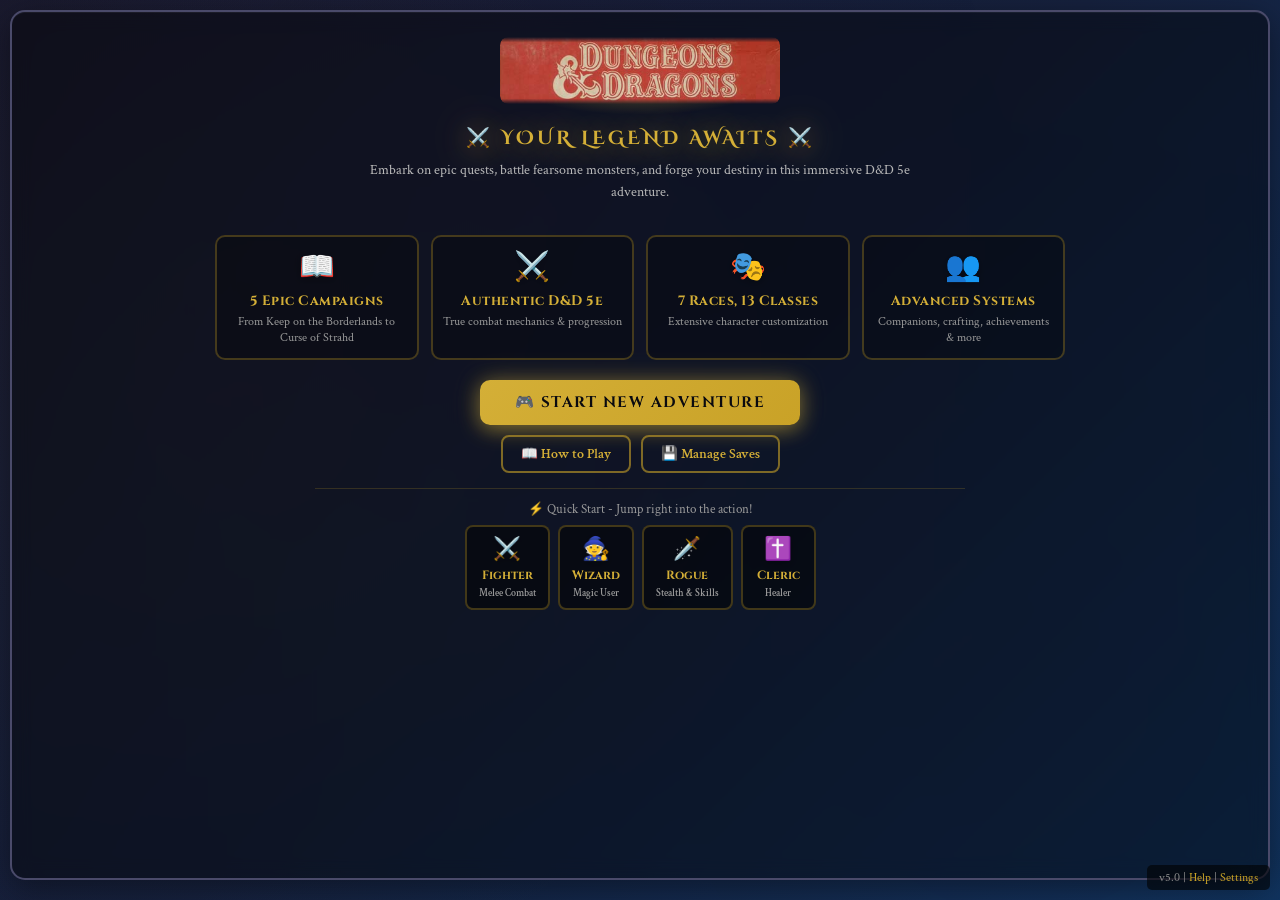
==== commit 7197fb89: "Add files via upload v5.0 "Hardcore 5e" — Complete D&D 5e mechanical overhaul  NEW RACES (7): Gnom" ====
--- a/index.html
+++ b/index.html
@@ -775,6 +775,392 @@
             display: none !important;
         }
 
+        /* ===== Wizard Progress Bar ===== */
+        .wizard-progress {
+            display: flex;
+            align-items: center;
+            justify-content: center;
+            gap: 0;
+            margin: 10px 0 20px;
+            width: 100%;
+            max-width: 600px;
+        }
+
+        .wizard-step {
+            display: flex;
+            flex-direction: column;
+            align-items: center;
+            gap: 4px;
+            cursor: pointer;
+            transition: all 0.3s ease;
+            position: relative;
+        }
+
+        .wizard-step-num {
+            width: 32px;
+            height: 32px;
+            border-radius: 50%;
+            background: rgba(20, 20, 40, 0.8);
+            border: 2px solid #4a4a6a;
+            color: #666;
+            display: flex;
+            align-items: center;
+            justify-content: center;
+            font-weight: bold;
+            font-size: 0.85rem;
+            transition: all 0.3s ease;
+        }
+
+        .wizard-step-label {
+            font-size: 0.65rem;
+            color: #555;
+            text-transform: uppercase;
+            letter-spacing: 0.5px;
+            transition: all 0.3s ease;
+        }
+
+        .wizard-step.active .wizard-step-num {
+            background: rgba(201, 162, 39, 0.2);
+            border-color: #c9a227;
+            color: #c9a227;
+            box-shadow: 0 0 12px rgba(201, 162, 39, 0.4);
+        }
+
+        .wizard-step.active .wizard-step-label {
+            color: #c9a227;
+        }
+
+        .wizard-step.completed .wizard-step-num {
+            background: rgba(201, 162, 39, 0.3);
+            border-color: #c9a227;
+            color: transparent;
+            font-size: 0;
+            position: relative;
+        }
+
+        .wizard-step.completed .wizard-step-num::after {
+            content: "✓";
+            position: absolute;
+            font-size: 0.9rem;
+            color: #c9a227;
+        }
+
+        .wizard-step.completed .wizard-step-label {
+            color: #888;
+        }
+
+        .wizard-step-line {
+            flex: 1;
+            height: 2px;
+            background: #4a4a6a;
+            margin: 0 4px;
+            margin-bottom: 18px;
+            transition: background 0.3s ease;
+            max-width: 60px;
+        }
+
+        .wizard-step-line.completed {
+            background: #c9a227;
+        }
+
+        /* ===== Wizard Panels ===== */
+        .wizard-panels {
+            width: 100%;
+            max-width: 780px;
+            min-height: 400px;
+        }
+
+        .wizard-panel {
+            display: none;
+            animation: wizardFadeIn 0.35s ease;
+        }
+
+        .wizard-panel.active {
+            display: block;
+        }
+
+        @keyframes wizardFadeIn {
+            from { opacity: 0; transform: translateY(12px); }
+            to { opacity: 1; transform: translateY(0); }
+        }
+
+        .wizard-panel-title {
+            color: #c9a227;
+            font-size: 1.3rem;
+            margin-bottom: 12px;
+            letter-spacing: 0.5px;
+        }
+
+        /* ===== Wizard Tabs ===== */
+        .wizard-tabs {
+            display: flex;
+            justify-content: center;
+            gap: 6px;
+            margin-bottom: 16px;
+            flex-wrap: wrap;
+        }
+
+        .wizard-tab {
+            background: rgba(20, 20, 40, 0.5);
+            border: 1px solid #4a4a6a;
+            color: #888;
+            padding: 6px 16px;
+            border-radius: 20px;
+            cursor: pointer;
+            font-size: 0.8rem;
+            font-family: 'Cinzel', serif;
+            transition: all 0.2s ease;
+        }
+
+        .wizard-tab:hover {
+            border-color: #c9a227;
+            color: #c9a227;
+        }
+
+        .wizard-tab.active {
+            background: rgba(201, 162, 39, 0.15);
+            border-color: #c9a227;
+            color: #c9a227;
+        }
+
+        /* ===== Wizard Grid ===== */
+        .wizard-grid {
+            display: grid;
+            grid-template-columns: repeat(auto-fill, minmax(220px, 1fr));
+            gap: 10px;
+            width: 100%;
+        }
+
+        .wizard-alignment-grid {
+            display: grid;
+            grid-template-columns: repeat(3, 1fr);
+            gap: 10px;
+            width: 100%;
+            max-width: 600px;
+            margin: 0 auto;
+        }
+
+        /* ===== Wizard Option Cards ===== */
+        .option-card {
+            background: rgba(20, 20, 40, 0.6);
+            border: 2px solid rgba(74, 74, 106, 0.5);
+            border-radius: 10px;
+            padding: 14px 16px;
+            cursor: pointer;
+            transition: all 0.25s ease;
+            display: flex;
+            flex-direction: row;
+            align-items: center;
+            gap: 10px;
+            text-align: left;
+        }
+
+        .option-card:hover {
+            border-color: rgba(201, 162, 39, 0.7);
+            background: rgba(201, 162, 39, 0.06);
+            transform: translateY(-2px);
+            box-shadow: 0 4px 15px rgba(0, 0, 0, 0.3);
+        }
+
+        .option-card.selected {
+            border-color: #c9a227;
+            background: rgba(201, 162, 39, 0.15);
+            box-shadow: 0 0 18px rgba(201, 162, 39, 0.25), inset 0 0 12px rgba(201, 162, 39, 0.08);
+            transform: translateY(-2px);
+        }
+
+        .option-card .option-icon {
+            font-size: 1.6rem;
+            flex-shrink: 0;
+            width: 36px;
+            height: 36px;
+            display: flex;
+            align-items: center;
+            justify-content: center;
+            background: rgba(201, 162, 39, 0.08);
+            border-radius: 8px;
+        }
+
+        .option-card.selected .option-icon {
+            background: rgba(201, 162, 39, 0.18);
+        }
+
+        .option-card .option-info {
+            flex: 1;
+            min-width: 0;
+        }
+
+        .option-card .option-info h3 {
+            color: #e4e4e4;
+            margin: 0;
+            font-size: 0.95rem;
+            line-height: 1.3;
+            font-weight: 600;
+        }
+
+        .option-card.selected .option-info h3 {
+            color: #c9a227;
+        }
+
+        .option-card .option-info p {
+            font-size: 0.72rem;
+            color: #888;
+            line-height: 1.3;
+            margin: 3px 0 0 0;
+            overflow: hidden;
+            text-overflow: ellipsis;
+            display: -webkit-box;
+            -webkit-line-clamp: 2;
+            -webkit-box-orient: vertical;
+        }
+
+        /* Legacy support for old option-card h3/p without wrappers */
+        .option-card > h3 {
+            color: #c9a227;
+            margin-bottom: 0px;
+            font-size: 0.85rem;
+        }
+
+        .option-card > p {
+            font-size: 0.65rem;
+            color: #888;
+            line-height: 1.2;
+        }
+
+        /* ===== Wizard Name Step ===== */
+        .wizard-name-step {
+            display: flex;
+            flex-direction: column;
+            align-items: center;
+            gap: 24px;
+            padding: 20px 0;
+        }
+
+        .name-input {
+            background: rgba(20, 20, 40, 0.6);
+            border: 2px solid rgba(74, 74, 106, 0.6);
+            border-radius: 10px;
+            color: #e4e4e4;
+            padding: 14px 20px;
+            font-family: 'Crimson Text', serif;
+            font-size: 1.2rem;
+            text-align: center;
+            max-width: 400px;
+            width: 100%;
+            transition: all 0.25s ease;
+        }
+
+        .name-input::placeholder {
+            color: #555;
+        }
+
+        .name-input:hover {
+            border-color: rgba(201, 162, 39, 0.5);
+        }
+
+        .name-input:focus {
+            outline: none;
+            border-color: #c9a227;
+            background: rgba(20, 20, 40, 0.9);
+            box-shadow: 0 0 16px rgba(201, 162, 39, 0.3);
+        }
+
+        /* ===== Wizard Summary ===== */
+        .wizard-summary {
+            background: rgba(20, 20, 40, 0.5);
+            border: 1px solid rgba(74, 74, 106, 0.4);
+            border-radius: 10px;
+            padding: 16px 24px;
+            max-width: 400px;
+            width: 100%;
+            text-align: left;
+        }
+
+        .wizard-summary-row {
+            display: flex;
+            justify-content: space-between;
+            padding: 4px 0;
+            font-size: 0.85rem;
+        }
+
+        .wizard-summary-row .label {
+            color: #888;
+        }
+
+        .wizard-summary-row .value {
+            color: #c9a227;
+            font-weight: 600;
+        }
+
+        /* ===== Wizard Footer (picks + button) ===== */
+        .wizard-footer {
+            position: fixed;
+            bottom: 0;
+            left: 0;
+            right: 0;
+            background: linear-gradient(to top, rgba(10, 10, 20, 0.98) 60%, rgba(10, 10, 20, 0) 100%);
+            padding: 12px 20px 16px;
+            display: flex;
+            flex-direction: column;
+            align-items: center;
+            gap: 8px;
+            z-index: 100;
+        }
+
+        .wizard-picks {
+            display: flex;
+            gap: 8px;
+            flex-wrap: wrap;
+            justify-content: center;
+        }
+
+        .wizard-pick {
+            font-size: 0.72rem;
+            padding: 3px 10px;
+            border-radius: 12px;
+            background: rgba(201, 162, 39, 0.12);
+            border: 1px solid rgba(201, 162, 39, 0.3);
+            color: #c9a227;
+            font-family: 'Cinzel', serif;
+            transition: all 0.2s ease;
+        }
+
+        .wizard-pick.empty {
+            background: rgba(20, 20, 40, 0.4);
+            border-color: #4a4a6a;
+            color: #555;
+        }
+
+        .start-btn {
+            background: linear-gradient(135deg, #c9a227 0%, #a07818 100%);
+            color: #1a1a1a;
+            border: none;
+            border-radius: 8px;
+            padding: 12px 36px;
+            font-size: 1.1rem;
+            font-weight: bold;
+            cursor: pointer;
+            transition: all 0.2s ease;
+            text-shadow: 0 1px 3px rgba(0, 0, 0, 0.3);
+            box-shadow: 0 4px 16px rgba(201, 162, 39, 0.3);
+        }
+
+        .start-btn:hover:not(:disabled) {
+            transform: scale(1.05);
+            box-shadow: 0 6px 24px rgba(201, 162, 39, 0.5);
+        }
+
+        .start-btn:active:not(:disabled) {
+            transform: scale(0.98);
+        }
+
+        .start-btn:disabled {
+            opacity: 0.4;
+            cursor: not-allowed;
+            background: linear-gradient(135deg, #555 0%, #3a3a3a 100%);
+            box-shadow: none;
+        }
+
         /* Campaign Selection Screen */
         .campaign-select-screen {
             text-align: center;
@@ -917,11 +1303,10 @@
 
         .creation-screen h2 {
             color: #c9a227;
-            margin-bottom: 25px;
-            font-size: 2rem;
+            margin-bottom: 0;
+            font-size: 1.6rem;
             letter-spacing: 1px;
             text-shadow: 0 2px 8px rgba(0, 0, 0, 0.7);
-            width: 100%;
         }
         
         .creation-screen .creation-header {
@@ -930,205 +1315,8 @@
             justify-content: center;
             gap: 14px;
             flex-wrap: wrap;
-            margin-bottom: 8px;
+            margin-bottom: 0;
             width: 100%;
-        }
-
-        .creation-sections {
-            display: grid;
-            grid-template-columns: repeat(2, 1fr);
-            gap: 20px;
-            width: 100%;
-            max-width: 1000px;
-            margin-bottom: 30px;
-            align-items: start;
-        }
-        
-        @media (max-width: 900px) {
-            .creation-sections {
-                grid-template-columns: 1fr;
-                gap: 18px;
-            }
-        }
-
-        .creation-section {
-            display: flex;
-            flex-direction: column;
-        }
-
-        .creation-section h3 {
-            color: #c9a227;
-            margin-bottom: 12px;
-            font-size: 1.1rem;
-            flex-shrink: 0;
-            text-align: left;
-            letter-spacing: 0.5px;
-            padding-bottom: 8px;
-            border-bottom: 2px solid rgba(201, 162, 39, 0.3);
-        }
-
-        .creation-options {
-            display: flex;
-            flex-direction: column;
-            gap: 8px;
-        }
-
-        /* Class section gets a 2-column grid */
-        .creation-section.class-section .creation-options {
-            display: grid;
-            grid-template-columns: 1fr 1fr;
-            gap: 8px;
-        }
-
-        .creation-section.class-section .class-group-label {
-            grid-column: 1 / -1;
-            color: #888;
-            font-size: 0.7rem;
-            text-transform: uppercase;
-            letter-spacing: 1px;
-            padding: 3px 0 1px 4px;
-            border-bottom: 1px solid rgba(74, 74, 106, 0.5);
-            margin-top: 2px;
-        }
-
-        .creation-section.class-section .class-group-label:first-child {
-            margin-top: 0;
-        }
-
-        .option-card {
-            background: rgba(20, 20, 40, 0.6);
-            border: 2px solid rgba(74, 74, 106, 0.6);
-            border-radius: 8px;
-            padding: 10px 12px;
-            cursor: pointer;
-            transition: all 0.2s ease;
-            display: flex;
-            flex-direction: row;
-            align-items: center;
-            gap: 8px;
-            min-height: 0;
-        }
-
-        .option-card:hover {
-            border-color: #c9a227;
-            background: rgba(201, 162, 39, 0.08);
-            transform: translateX(3px);
-        }
-
-        .option-card.selected {
-            border-color: #c9a227;
-            background: rgba(201, 162, 39, 0.18);
-            box-shadow: 0 0 12px rgba(201, 162, 39, 0.3), inset 0 0 8px rgba(201, 162, 39, 0.1);
-            border-width: 2px;
-        }
-
-        .option-card .option-icon {
-            font-size: 1.1rem;
-            flex-shrink: 0;
-            width: 22px;
-            text-align: center;
-        }
-
-        .option-card .option-info {
-            flex: 1;
-            min-width: 0;
-            text-align: left;
-        }
-
-        .option-card .option-info h3 {
-            color: #c9a227;
-            margin: 0;
-            font-size: 0.9rem;
-            line-height: 1.3;
-            font-weight: 600;
-        }
-
-        .option-card .option-info p {
-            font-size: 0.7rem;
-            color: #999;
-            line-height: 1.3;
-            margin: 2px 0 0 0;
-            white-space: nowrap;
-            overflow: hidden;
-            text-overflow: ellipsis;
-        }
-
-        /* Legacy support for old option-card h3/p without wrappers */
-        .option-card > h3 {
-            color: #c9a227;
-            margin-bottom: 0px;
-            font-size: 0.85rem;
-        }
-
-        .option-card > p {
-            font-size: 0.65rem;
-            color: #888;
-            line-height: 1.2;
-        }
-
-        .name-input {
-            background: rgba(20, 20, 40, 0.6);
-            border: 2px solid rgba(74, 74, 106, 0.6);
-            border-radius: 8px;
-            color: #e4e4e4;
-            padding: 12px 16px;
-            font-family: 'Crimson Text', serif;
-            font-size: 1.1rem;
-            text-align: center;
-            margin-bottom: 25px;
-            max-width: 500px;
-            width: 100%;
-            transition: all 0.2s ease;
-        }
-
-        .name-input::placeholder {
-            color: #666;
-        }
-
-        .name-input:hover {
-            border-color: #c9a227;
-        }
-
-        .name-input:focus {
-            outline: none;
-            border-color: #c9a227;
-            background: rgba(20, 20, 40, 0.9);
-            box-shadow: 0 0 12px rgba(201, 162, 39, 0.4);
-        }
-
-        .start-btn {
-            background: linear-gradient(135deg, #c9a227 0%, #a07818 100%);
-            color: #1a1a1a;
-            border: none;
-            border-radius: 8px;
-            padding: 15px 40px;
-            font-size: 1.15rem;
-            font-weight: bold;
-            cursor: pointer;
-            transition: all 0.2s ease;
-            margin-top: 20px;
-            position: fixed;
-            bottom: 20px;
-            left: 50%;
-            transform: translateX(-50%);
-            z-index: 100;
-            text-shadow: 0 1px 3px rgba(0, 0, 0, 0.3);
-            box-shadow: 0 6px 20px rgba(201, 162, 39, 0.3);
-        }
-
-        .start-btn:hover:not(:disabled) {
-            transform: translateX(-50%) scale(1.05);
-            box-shadow: 0 8px 28px rgba(201, 162, 39, 0.5);
-        }
-
-        .start-btn:active:not(:disabled) {
-            transform: translateX(-50%) scale(0.98);
-        }
-
-        .start-btn:disabled {
-            opacity: 0.5;
-            cursor: not-allowed;
-            background: linear-gradient(135deg, #666 0%, #444 100%);
         }
 
         /* Combat UI */
@@ -1948,15 +2136,29 @@
             }
 
             .name-input {
-                padding: 6px;
-                font-size: 0.85rem;
-                margin: 4px auto;
+                padding: 10px;
+                font-size: 0.95rem;
             }
 
             .start-btn {
-                padding: 8px 28px;
-                font-size: 0.9rem;
-                margin-top: 4px;
+                padding: 10px 28px;
+                font-size: 0.95rem;
+            }
+
+            .wizard-grid {
+                grid-template-columns: 1fr;
+            }
+
+            .wizard-alignment-grid {
+                grid-template-columns: repeat(2, 1fr);
+            }
+
+            .wizard-progress {
+                max-width: 100%;
+            }
+
+            .wizard-step-label {
+                font-size: 0.55rem;
             }
 
             .classic-dnd-logo .dungeons {
@@ -4809,6 +5011,22 @@
         }
         .unequip-btn:hover {
             background: rgba(180, 60, 60, 0.5);
+        }
+        .unattune-btn {
+            background: rgba(180, 120, 60, 0.3);
+            border: 1px solid rgba(180, 120, 60, 0.5);
+            color: #e0b080;
+            border-radius: 3px;
+            cursor: pointer;
+            padding: 0 4px;
+            font-size: 0.65rem;
+            margin-left: 2px;
+            vertical-align: middle;
+            line-height: 1;
+        }
+        .unattune-btn:hover {
+            background: rgba(180, 120, 60, 0.6);
+            color: #fff;
         }
     </style>
 </head>
@@ -4998,44 +5216,72 @@
             <!-- Character Creation Screen -->
             <div id="creationScreen" class="creation-screen hidden">
                 <div class="creation-header">
-                    <button class="back-btn" onclick="game.backToCampaignSelect()">← Back</button>
+                    <button class="back-btn" id="wizardBackBtn" onclick="game.wizardBack()">← Back</button>
                     <h2 style="margin:0; flex: 1;">Create Your Character</h2>
                     <button class="back-btn" onclick="game.showImportCharacterDialog()" style="background: rgba(201, 162, 39, 0.15); border-color: #c9a227; color: #c9a227;">📥 Import</button>
                 </div>
-                
-                <input type="text" class="name-input" id="nameInput" placeholder="Enter your name..." maxlength="20">
-                
-                <div class="creation-sections">
-                    <div class="creation-section race-section">
-                        <h3>Choose Your Race</h3>
-                        <div class="creation-options" id="raceOptions">
-                            <!-- Populated by JS -->
+
+                <!-- Wizard Progress Bar -->
+                <div class="wizard-progress">
+                    <div class="wizard-step active" data-step="1" onclick="game.goToWizardStep(1)"><span class="wizard-step-num">1</span><span class="wizard-step-label">Race</span></div>
+                    <div class="wizard-step-line"></div>
+                    <div class="wizard-step" data-step="2" onclick="game.goToWizardStep(2)"><span class="wizard-step-num">2</span><span class="wizard-step-label">Class</span></div>
+                    <div class="wizard-step-line"></div>
+                    <div class="wizard-step" data-step="3" onclick="game.goToWizardStep(3)"><span class="wizard-step-num">3</span><span class="wizard-step-label">Background</span></div>
+                    <div class="wizard-step-line"></div>
+                    <div class="wizard-step" data-step="4" onclick="game.goToWizardStep(4)"><span class="wizard-step-num">4</span><span class="wizard-step-label">Alignment</span></div>
+                    <div class="wizard-step-line"></div>
+                    <div class="wizard-step" data-step="5" onclick="game.goToWizardStep(5)"><span class="wizard-step-num">5</span><span class="wizard-step-label">Name</span></div>
+                </div>
+
+                <!-- Wizard Panels -->
+                <div class="wizard-panels">
+                    <div class="wizard-panel active" id="wizardStep1">
+                        <h3 class="wizard-panel-title">Choose Your Race</h3>
+                        <div class="wizard-tabs">
+                            <button class="wizard-tab active" onclick="game.switchRaceTab('common')">Common</button>
+                            <button class="wizard-tab" onclick="game.switchRaceTab('exotic')">Exotic</button>
                         </div>
+                        <div class="wizard-options wizard-grid" id="raceOptions"></div>
                     </div>
-                    
-                    <div class="creation-section class-section">
-                        <h3>Choose Your Class</h3>
-                        <div class="creation-options" id="classOptions">
-                            <!-- Populated by JS -->
+                    <div class="wizard-panel" id="wizardStep2">
+                        <h3 class="wizard-panel-title">Choose Your Class</h3>
+                        <div class="wizard-tabs">
+                            <button class="wizard-tab active" onclick="game.switchClassTab('all')">All</button>
+                            <button class="wizard-tab" onclick="game.switchClassTab('Martial')">Martial</button>
+                            <button class="wizard-tab" onclick="game.switchClassTab('Divine')">Divine</button>
+                            <button class="wizard-tab" onclick="game.switchClassTab('Arcane')">Arcane</button>
+                            <button class="wizard-tab" onclick="game.switchClassTab('Hybrid')">Hybrid</button>
                         </div>
+                        <div class="wizard-options wizard-grid" id="classOptions"></div>
                     </div>
-                    
-                    <div class="creation-section bg-section">
-                        <h3>Choose Your Background</h3>
-                        <div class="creation-options" id="backgroundOptions">
-                            <!-- Populated by JS -->
-                        </div>
+                    <div class="wizard-panel" id="wizardStep3">
+                        <h3 class="wizard-panel-title">Choose Your Background</h3>
+                        <div class="wizard-options wizard-grid" id="backgroundOptions"></div>
                     </div>
-                    
-                    <div class="creation-section bg-section">
-                        <h3>Choose Your Alignment</h3>
-                        <div class="creation-options alignment-options" id="alignmentOptions" style="display:grid;grid-template-columns:repeat(3,1fr);gap:8px;">
-                            <!-- Populated by JS -->
+                    <div class="wizard-panel" id="wizardStep4">
+                        <h3 class="wizard-panel-title">Choose Your Alignment</h3>
+                        <div class="wizard-options wizard-alignment-grid" id="alignmentOptions"></div>
+                    </div>
+                    <div class="wizard-panel" id="wizardStep5">
+                        <h3 class="wizard-panel-title">Name Your Hero</h3>
+                        <div class="wizard-name-step">
+                            <input type="text" class="name-input" id="nameInput" placeholder="Enter your name..." maxlength="20">
+                            <div class="wizard-summary" id="wizardSummary"></div>
                         </div>
                     </div>
                 </div>
-                
-                <button class="start-btn" id="startGameBtn" disabled>🎲 Begin Adventure</button>
+
+                <!-- Summary Strip -->
+                <div class="wizard-footer">
+                    <div class="wizard-picks" id="wizardPicks">
+                        <span class="wizard-pick empty" id="pickRace">Race</span>
+                        <span class="wizard-pick empty" id="pickClass">Class</span>
+                        <span class="wizard-pick empty" id="pickBackground">Background</span>
+                        <span class="wizard-pick empty" id="pickAlignment">Alignment</span>
+                    </div>
+                    <button class="start-btn" id="startGameBtn" disabled>🎲 Begin Adventure</button>
+                </div>
             </div>
 
             <!-- Game Screen (hidden during creation) -->
@@ -5096,6 +5342,11 @@
                                         <span aria-hidden="true">⚔️</span> Aggressive
                                     </button>
                                 </div>
+                                <div id="actionEconomy" class="action-economy-bar" style="display:none;padding:4px 8px;margin-bottom:4px;font-size:0.72rem;display:flex;gap:8px;justify-content:center;color:#aaa;">
+                                    <span id="aeAction" title="Action">🎯 Action</span>
+                                    <span id="aeBonusAction" title="Bonus Action">⚡ Bonus</span>
+                                    <span id="aeReaction" title="Reaction">🔄 Reaction</span>
+                                </div>
                                 <div class="combat-actions" role="group" aria-label="Combat actions">
                                     <button class="action-btn danger" onclick="game.combatAction('attack')" aria-label="Attack with weapon - Keyboard shortcut A">
                                         <span class="icon" aria-hidden="true">⚔️</span>
@@ -5116,6 +5367,14 @@
                                     <button class="action-btn" onclick="game.combatAction('defend')">
                                         <span class="icon">🛡️</span>
                                         Defend <span class="shortcut-hint">[D]</span>
+                                    </button>
+                                    <button class="action-btn" onclick="game.combatAction('grapple')">
+                                        <span class="icon">🤼</span>
+                                        Grapple <span class="shortcut-hint">[G]</span>
+                                    </button>
+                                    <button class="action-btn" onclick="game.combatAction('shove')">
+                                        <span class="icon">🫸</span>
+                                        Shove
                                     </button>
                                     <button class="action-btn" onclick="game.combatAction('flee')">
                                         <span class="icon">🏃</span>
@@ -5234,7 +5493,7 @@
 
     <!-- Version Badge -->
     <div class="version-badge">
-        v4.0 | <a href="#" onclick="game.showTutorial(); return false;">Help</a> | <a href="#" onclick="game.openSettings(); return false;">Settings</a>
+        v5.0 | <a href="#" onclick="game.showTutorial(); return false;">Help</a> | <a href="#" onclick="game.openSettings(); return false;">Settings</a>
     <!-- Weather Effects Overlay -->
     <div id="weatherOverlay" class="weather-overlay"></div>
     <canvas id="weatherCanvas" class="weather-canvas"></canvas>
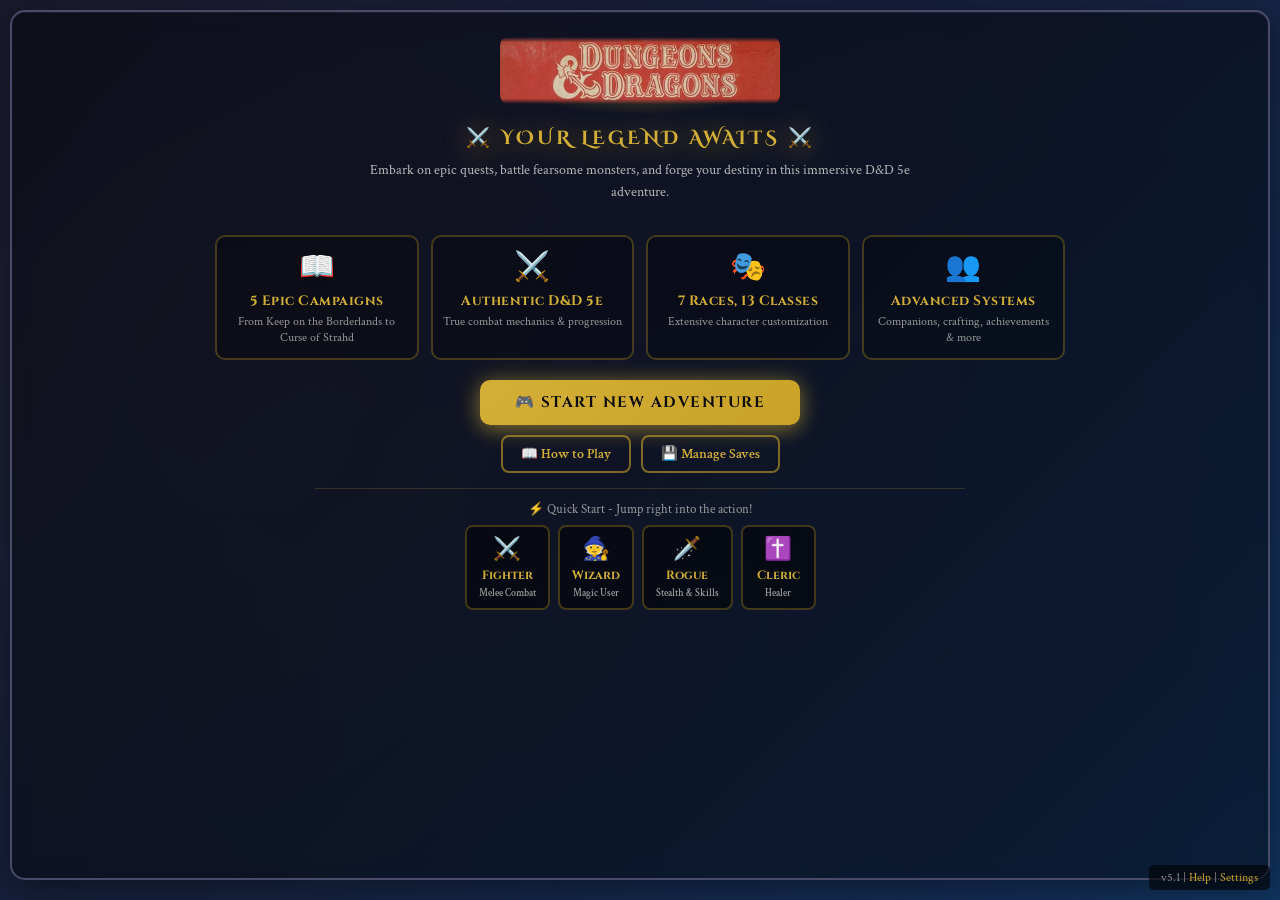
==== commit cca24ebc: "v5.1Premium hardcore 5e rules,&quest overhaul v5.1 — Premium polish, hardcore 5e rules, and quest-cl" ====
--- a/index.html
+++ b/index.html
@@ -514,50 +514,37 @@
 
         /* Campaign Chapter Banner */
         .chapter-banner {
-            background: linear-gradient(135deg, rgba(139, 0, 0, 0.3), rgba(75, 0, 130, 0.3));
-            border: 2px solid #8b0000;
+            background: linear-gradient(135deg, rgba(30, 20, 40, 0.65), rgba(50, 15, 30, 0.65));
+            border: 1px solid rgba(201, 162, 39, 0.35);
             border-radius: 8px;
-            padding: 10px;
-            margin-bottom: 10px;
+            padding: 8px 14px;
+            margin-bottom: 8px;
             text-align: center;
         }
 
         .chapter-banner .chapter-title {
-            font-size: 0.85rem;
+            font-family: 'Cinzel', serif;
+            font-size: 0.72rem;
             color: #c9a227;
             text-transform: uppercase;
             letter-spacing: 2px;
-            margin-bottom: 3px;
+            margin-bottom: 2px;
+            opacity: 0.85;
         }
 
         .chapter-banner .chapter-name {
-            font-size: 1rem;
-            color: #fff;
-            font-weight: bold;
-            margin-bottom: 3px;
-        }
-
-        .chapter-banner .chapter-objective {
-            font-size: 0.85rem;
-            color: #4fc3f7;
-            font-style: normal;
-            background: rgba(0, 100, 150, 0.3);
-            border: 1px solid rgba(79, 195, 247, 0.4);
-            border-radius: 6px;
-            padding: 8px 12px;
-            margin-top: 8px;
-            display: inline-block;
-        }
-        .chapter-banner .chapter-objective::before {
-            content: "📜 OBJECTIVE: ";
-            color: #ffd700;
-            font-weight: bold;
-        }
+            font-family: 'Cinzel', serif;
+            font-size: 0.95rem;
+            color: #fff4cf;
+            font-weight: 600;
+            letter-spacing: 0.04em;
+        }
+
+        /* Objective and hint now live in the persistent objective bar above the game log.
+           Hidden here to avoid duplication — chapter-banner is pure chapter-identity. */
+        .chapter-banner .chapter-objective,
         .chapter-banner .chapter-hint {
-            font-size: 0.85rem;
-            color: #90EE90;
-            margin-top: 6px;
-            font-style: italic;
+            display: none;
         }
 
         /* Game Log */
@@ -5376,6 +5363,18 @@
                                         <span class="icon">🫸</span>
                                         Shove
                                     </button>
+                                    <button class="action-btn" onclick="game.combatAction('help')" title="Help an ally or set up your next attack (advantage)">
+                                        <span class="icon">🤝</span>
+                                        Help <span class="shortcut-hint">[H]</span>
+                                    </button>
+                                    <button class="action-btn" onclick="game.combatAction('hide')" title="Stealth check to gain advantage on your next attack">
+                                        <span class="icon">🫥</span>
+                                        Hide
+                                    </button>
+                                    <button class="action-btn" onclick="game.combatAction('ready')" title="Ready an action — advantage on your first attack next round">
+                                        <span class="icon">⏱️</span>
+                                        Ready
+                                    </button>
                                     <button class="action-btn" onclick="game.combatAction('flee')">
                                         <span class="icon">🏃</span>
                                         Retreat <span class="shortcut-hint">[R]</span>
@@ -5385,6 +5384,18 @@
                             <!-- Party status injected here by JS -->
                             <div class="status-effects" id="playerStatusEffects"></div>
                         </div>
+                    </div>
+
+                    <!-- Persistent Current-Objective Bar (always visible above the log) -->
+                    <div class="objective-bar hidden" id="objectiveBar" role="status" aria-live="polite" aria-label="Current objective">
+                        <span class="objective-bar-icon" aria-hidden="true">🎯</span>
+                        <div class="objective-bar-body">
+                            <div class="objective-bar-label">Current Objective</div>
+                            <div class="objective-bar-text" id="objectiveBarText">—</div>
+                            <div class="objective-bar-hint" id="objectiveBarHint" style="display:none;"></div>
+                        </div>
+                        <span class="objective-bar-label-mini">🎯 Objective</span>
+                        <button type="button" class="objective-bar-toggle" id="objectiveBarToggle" onclick="game.toggleObjectiveBar()" aria-label="Collapse or expand objective bar">Hide</button>
                     </div>
 
                     <div class="game-log" id="gameLog" role="log" aria-live="polite" aria-atomic="false" aria-label="Game events and story">
@@ -5493,7 +5504,7 @@
 
     <!-- Version Badge -->
     <div class="version-badge">
-        v5.0 | <a href="#" onclick="game.showTutorial(); return false;">Help</a> | <a href="#" onclick="game.openSettings(); return false;">Settings</a>
+        v5.1 | <a href="#" onclick="game.showTutorial(); return false;">Help</a> | <a href="#" onclick="game.openSettings(); return false;">Settings</a>
     <!-- Weather Effects Overlay -->
     <div id="weatherOverlay" class="weather-overlay"></div>
     <canvas id="weatherCanvas" class="weather-canvas"></canvas>
@@ -5515,6 +5526,15 @@
         </div>
     </div>
 
+    <!-- Objective & Quest Toast Notifications -->
+    <div class="toast-container" id="toastContainer" aria-live="polite" aria-atomic="false"></div>
+
+    <!-- Floating "Stuck?" help button — always visible once a campaign is loaded -->
+    <button type="button" id="stuckFloatingBtn" class="stuck-floating-btn hidden" onclick="game.showStuckHelp()" aria-label="Show help for progressing the quest" title="Not sure what to do? Click for help.">
+        <span aria-hidden="true">🆘</span>
+        <span class="stuck-floating-label">Stuck?</span>
+    </button>
+
     <script src="accessibility.js"></script>
     <!-- <script src="map-enhancements.js"></script> DISABLED - causing display issues -->
     <script src="game.js"></script>
--- a/styles.css
+++ b/styles.css
@@ -1683,3 +1683,611 @@
 .heal-received {
     animation: panelHeal 0.4s ease-out;
 }
+
+/* ==================== OBJECTIVE TOAST SYSTEM ==================== */
+.toast-container {
+    position: fixed;
+    top: 20px;
+    right: 20px;
+    display: flex;
+    flex-direction: column;
+    gap: 10px;
+    z-index: 6000;
+    pointer-events: none;
+    max-width: 380px;
+}
+
+.toast {
+    pointer-events: auto;
+    background: linear-gradient(135deg, rgba(20, 18, 10, 0.97) 0%, rgba(30, 25, 12, 0.97) 100%);
+    border: 1px solid rgba(201, 162, 39, 0.55);
+    border-left: 4px solid #c9a227;
+    border-radius: 10px;
+    padding: 14px 16px;
+    color: #f3e8c8;
+    font-family: 'Crimson Text', serif;
+    box-shadow:
+        0 10px 28px rgba(0, 0, 0, 0.7),
+        0 0 22px rgba(201, 162, 39, 0.28),
+        inset 0 1px 0 rgba(255, 255, 255, 0.08);
+    animation: toastIn 0.45s cubic-bezier(0.16, 1, 0.3, 1) forwards;
+    transform-origin: right center;
+    min-width: 260px;
+}
+
+.toast.toast-out {
+    animation: toastOut 0.4s ease-in forwards;
+}
+
+.toast-header {
+    font-family: 'Cinzel', serif;
+    font-size: 0.78rem;
+    letter-spacing: 0.12em;
+    text-transform: uppercase;
+    color: #ffd700;
+    margin-bottom: 4px;
+    display: flex;
+    align-items: center;
+    gap: 6px;
+}
+
+.toast-title {
+    font-size: 1.02rem;
+    font-weight: 700;
+    color: #fff4cf;
+    line-height: 1.25;
+    margin-bottom: 2px;
+}
+
+.toast-subtitle {
+    font-size: 0.85rem;
+    color: #bfae86;
+    font-style: italic;
+    line-height: 1.3;
+}
+
+.toast.variant-quest { border-left-color: #86d68f; }
+.toast.variant-quest .toast-header { color: #c4f1cb; }
+
+.toast.variant-chapter { border-left-color: #ffd700; }
+.toast.variant-chapter .toast-header { color: #ffd700; }
+
+.toast.variant-objective { border-left-color: #6ec5ff; }
+.toast.variant-objective .toast-header { color: #b3e5ff; }
+
+@keyframes toastIn {
+    0%   { opacity: 0; transform: translateX(110%) scale(0.9); }
+    60%  { opacity: 1; transform: translateX(-6px) scale(1.02); }
+    100% { opacity: 1; transform: translateX(0) scale(1); }
+}
+
+@keyframes toastOut {
+    0%   { opacity: 1; transform: translateX(0) scale(1); }
+    100% { opacity: 0; transform: translateX(110%) scale(0.95); }
+}
+
+/* ==================== PERSISTENT OBJECTIVE BAR ==================== */
+.objective-bar {
+    display: flex;
+    align-items: center;
+    gap: 12px;
+    padding: 10px 14px;
+    margin: 8px 0;
+    background: linear-gradient(135deg, rgba(18, 15, 8, 0.9) 0%, rgba(26, 20, 10, 0.9) 100%);
+    border: 1px solid rgba(201, 162, 39, 0.35);
+    border-left: 3px solid #c9a227;
+    border-radius: 10px;
+    box-shadow: 0 4px 14px rgba(0, 0, 0, 0.45), inset 0 1px 0 rgba(255, 255, 255, 0.05);
+    color: #f3e8c8;
+    font-family: 'Crimson Text', serif;
+    transition: opacity 0.25s ease;
+}
+
+.objective-bar.hidden {
+    display: none;
+}
+
+/* Hide the objective bar entirely during combat — the player needs every pixel */
+#gameScreen.in-combat .objective-bar {
+    display: none !important;
+}
+
+/* ==================== FLOATING "STUCK?" BUTTON ==================== */
+.stuck-floating-btn {
+    position: fixed;
+    bottom: 12px;
+    left: 12px;
+    z-index: 5500;
+    display: flex;
+    align-items: center;
+    gap: 5px;
+    padding: 5px 10px;
+    background: linear-gradient(135deg, rgba(20, 18, 10, 0.92) 0%, rgba(40, 30, 12, 0.92) 100%);
+    border: 1px solid rgba(201, 162, 39, 0.55);
+    border-radius: 999px;
+    color: #ffd700;
+    font-family: 'Cinzel', serif;
+    font-size: 0.72rem;
+    font-weight: 600;
+    letter-spacing: 0.06em;
+    cursor: pointer;
+    box-shadow: 0 3px 10px rgba(0, 0, 0, 0.55);
+    transition: all 0.2s ease;
+    opacity: 0.85;
+}
+
+.stuck-floating-btn:hover {
+    border-color: #ffd700;
+    color: #fff4cf;
+    opacity: 1;
+    box-shadow: 0 4px 14px rgba(0, 0, 0, 0.65), 0 0 12px rgba(255, 215, 0, 0.35);
+    transform: translateY(-1px);
+}
+
+.stuck-floating-btn:active {
+    transform: translateY(0);
+}
+
+.stuck-floating-btn.hidden {
+    display: none;
+}
+
+@media (max-width: 600px) {
+    .stuck-floating-label {
+        display: none;
+    }
+}
+
+/* ==================== STANDARDIZED MODAL SIZE VARIANTS ==================== */
+/* Add one of these classes to .modal-content to size the modal consistently.
+   These override the default 500px max-width from index.html's base .modal-content rule. */
+
+.modal-content.modal-small {
+    max-width: 420px;
+    width: 92%;
+}
+
+.modal-content.modal-medium {
+    max-width: 560px;
+    width: 92%;
+}
+
+.modal-content.modal-large {
+    max-width: 720px;
+    width: 92%;
+}
+
+.modal-content.modal-wide {
+    max-width: min(95vw, 960px);
+    width: 92%;
+}
+
+.modal-content.modal-xwide {
+    max-width: min(96vw, 1200px);
+    width: 94%;
+}
+
+/* Consistent internal padding for dense modals (merchant/shop/crafting).
+   Reduces the visual noise of the default 20px padding when content is tightly packed. */
+.modal-content.modal-dense {
+    padding: 16px 18px;
+}
+
+/* ==================== UNIFIED BUTTON CLASSES ==================== */
+/* Use these in modal HTML instead of inline styles for consistency. */
+
+.modal-btn,
+.modal-btn-primary,
+.modal-btn-secondary,
+.modal-btn-danger {
+    font-family: 'Crimson Text', Georgia, serif;
+    font-size: 0.95rem;
+    letter-spacing: 0.02em;
+    padding: 8px 18px;
+    border-radius: 8px;
+    cursor: pointer;
+    transition: all 0.2s ease;
+    border: 1px solid rgba(201, 162, 39, 0.4);
+    background: rgba(20, 18, 10, 0.7);
+    color: #ffd700;
+    font-weight: 600;
+    display: inline-flex;
+    align-items: center;
+    gap: 6px;
+    justify-content: center;
+    line-height: 1.2;
+}
+
+.modal-btn:hover,
+.modal-btn-primary:hover,
+.modal-btn-secondary:hover,
+.modal-btn-danger:hover {
+    border-color: #ffd700;
+    background: rgba(40, 30, 12, 0.9);
+    box-shadow: 0 2px 10px rgba(201, 162, 39, 0.25);
+    transform: translateY(-1px);
+}
+
+.modal-btn:disabled,
+.modal-btn-primary:disabled,
+.modal-btn-secondary:disabled,
+.modal-btn-danger:disabled {
+    opacity: 0.45;
+    cursor: not-allowed;
+    transform: none;
+    box-shadow: none;
+}
+
+.modal-btn-primary {
+    background: linear-gradient(135deg, rgba(201, 162, 39, 0.25) 0%, rgba(143, 107, 19, 0.25) 100%);
+    border-color: rgba(201, 162, 39, 0.7);
+    color: #fff4cf;
+}
+.modal-btn-primary:hover {
+    background: linear-gradient(135deg, rgba(201, 162, 39, 0.4) 0%, rgba(143, 107, 19, 0.4) 100%);
+    border-color: #ffd700;
+}
+
+.modal-btn-secondary {
+    background: rgba(40, 45, 60, 0.75);
+    border-color: rgba(255, 255, 255, 0.3);
+    color: #f0f0f0;
+}
+.modal-btn-secondary:hover {
+    background: rgba(60, 65, 85, 0.85);
+    border-color: rgba(255, 255, 255, 0.5);
+    color: #fff;
+    box-shadow: 0 2px 10px rgba(0, 0, 0, 0.4);
+}
+
+.modal-btn-danger {
+    background: rgba(90, 25, 25, 0.55);
+    border-color: rgba(200, 70, 70, 0.55);
+    color: #ffb5b5;
+}
+.modal-btn-danger:hover {
+    background: rgba(120, 30, 30, 0.7);
+    border-color: #ff8080;
+    box-shadow: 0 2px 10px rgba(200, 50, 50, 0.4);
+    color: #fff;
+}
+
+/* Standard footer for modals with multiple action buttons */
+.modal-footer {
+    display: flex;
+    gap: 10px;
+    justify-content: flex-end;
+    margin-top: 16px;
+    padding-top: 12px;
+    border-top: 1px solid rgba(201, 162, 39, 0.15);
+    flex-wrap: wrap;
+}
+
+/* Compact stepper button for stat +/- controls (Point Buy, etc.) */
+.stat-stepper-btn {
+    width: 28px;
+    height: 28px;
+    border-radius: 4px;
+    border: 1px solid rgba(201, 162, 39, 0.4);
+    background: rgba(20, 18, 10, 0.7);
+    color: #ffd700;
+    cursor: pointer;
+    font-weight: bold;
+    font-size: 0.95rem;
+    line-height: 1;
+    transition: all 0.15s ease;
+    display: inline-flex;
+    align-items: center;
+    justify-content: center;
+}
+.stat-stepper-btn:hover {
+    border-color: #ffd700;
+    background: rgba(40, 30, 12, 0.9);
+    transform: scale(1.08);
+}
+.stat-stepper-btn:active {
+    transform: scale(0.95);
+}
+
+/* Standard section inside a modal (for merchant/shop/crafting lists) */
+.modal-section {
+    margin-bottom: 14px;
+}
+.modal-section:last-child {
+    margin-bottom: 0;
+}
+.modal-section-title {
+    font-family: 'Cinzel', serif;
+    font-size: 0.9rem;
+    letter-spacing: 0.08em;
+    color: #c9a227;
+    margin: 0 0 8px 0;
+    text-transform: uppercase;
+}
+
+/* ==================== UNIVERSAL MODAL POLISH ==================== */
+/* Normalizes typography, spacing, and scrollbars across every modal in the game.
+   These rules use class-targeted selectors so they don't fight inline styles more than
+   necessary — they raise defaults to a consistent baseline without touching per-modal
+   customization. */
+
+.modal-content {
+    font-family: 'Crimson Text', Georgia, serif;
+    font-size: 0.95rem;
+    line-height: 1.45;
+    color: #e8dfc4;
+}
+
+.modal-content h2 {
+    font-family: 'Cinzel', serif;
+    font-size: 1.35rem;
+    font-weight: 700;
+    letter-spacing: 0.04em;
+    color: #ffd700;
+    text-align: center;
+    margin: 0 0 14px 0;
+    padding-bottom: 10px;
+    border-bottom: 1px solid rgba(201, 162, 39, 0.25);
+}
+
+.modal-content h3 {
+    font-family: 'Cinzel', serif;
+    font-size: 1.02rem;
+    font-weight: 600;
+    letter-spacing: 0.05em;
+    color: #c9a227;
+    margin: 12px 0 8px 0;
+}
+
+.modal-content h4 {
+    font-family: 'Cinzel', serif;
+    font-size: 0.9rem;
+    letter-spacing: 0.06em;
+    color: #c9a227;
+    margin: 10px 0 6px 0;
+}
+
+.modal-content p {
+    margin: 0 0 10px 0;
+    color: #d8d0b8;
+}
+
+.modal-content p:last-child {
+    margin-bottom: 0;
+}
+
+.modal-content .setting-desc,
+.modal-content .quest-desc,
+.modal-content .rest-desc {
+    font-size: 0.85rem;
+    color: #a9a288;
+    font-style: italic;
+    margin: 4px 0 8px 0;
+}
+
+/* Unified button styling inside modals — covers the common explicit classes */
+.modal-content .close-modal,
+.modal-content .setting-btn,
+.modal-content .shop-btn,
+.modal-content .modal-btn {
+    font-family: 'Crimson Text', Georgia, serif;
+    font-size: 0.95rem;
+    letter-spacing: 0.02em;
+    padding: 8px 18px;
+    border-radius: 8px;
+    border: 1px solid rgba(201, 162, 39, 0.4);
+    background: rgba(20, 18, 10, 0.7);
+    color: #ffd700;
+    cursor: pointer;
+    transition: all 0.2s ease;
+    font-weight: 600;
+    line-height: 1.2;
+}
+
+.modal-content .close-modal:hover,
+.modal-content .setting-btn:hover,
+.modal-content .shop-btn:hover,
+.modal-content .modal-btn:hover {
+    border-color: #ffd700;
+    background: rgba(40, 30, 12, 0.85);
+    box-shadow: 0 2px 10px rgba(201, 162, 39, 0.25);
+    transform: translateY(-1px);
+}
+
+.modal-content .setting-btn.active {
+    background: rgba(201, 162, 39, 0.25);
+    border-color: #ffd700;
+    color: #fff4cf;
+}
+
+.modal-content .close-modal {
+    display: block;
+    margin: 16px auto 0 auto;
+    min-width: 120px;
+    text-align: center;
+}
+
+/* Prevent double scrollbars: inner scrollable children inside .modal-content
+   shouldn't introduce their own overflow when the modal itself scrolls. The
+   specialized variants (utility-modal-content, travel-modal-content, etc.)
+   handle their own layout and are excluded. */
+.modal-content:not(.utility-modal-content):not(.travel-modal-content):not(.rest-modal-content):not(.journal-modal-content):not(.map-modal-content) > div[style*="overflow-y"] {
+    /* Soft warning: this is handled by .modal-content's own overflow-y:auto */
+}
+
+/* Settings modal rows: consistent spacing */
+.modal-content .settings-section {
+    margin-bottom: 14px;
+    padding-bottom: 12px;
+    border-bottom: 1px solid rgba(201, 162, 39, 0.15);
+}
+.modal-content .settings-section:last-of-type {
+    border-bottom: none;
+}
+.modal-content .settings-buttons {
+    display: flex;
+    gap: 8px;
+    flex-wrap: wrap;
+}
+
+/* Normalize quest-card look — also used in side-quest popups and journal */
+.modal-content .quest-card,
+.modal-content .rest-option,
+.modal-content .journal-entry {
+    background: linear-gradient(145deg, rgba(14, 18, 28, 0.88), rgba(22, 26, 40, 0.88));
+    border: 1px solid rgba(201, 162, 39, 0.25);
+    border-radius: 8px;
+    padding: 10px 12px;
+    margin-bottom: 8px;
+    transition: all 0.2s ease;
+}
+
+.modal-content .quest-title,
+.modal-content .rest-title,
+.modal-content .journal-title {
+    font-family: 'Cinzel', serif;
+    font-size: 0.95rem;
+    color: #ffd700;
+    margin-bottom: 4px;
+}
+
+/* Ensure every scrollable container inside a modal uses the themed scrollbar */
+.modal-content *::-webkit-scrollbar {
+    width: 8px;
+    height: 8px;
+}
+.modal-content *::-webkit-scrollbar-track {
+    background: rgba(0, 0, 0, 0.25);
+    border-radius: 999px;
+}
+.modal-content *::-webkit-scrollbar-thumb {
+    background: linear-gradient(180deg, rgba(201, 162, 39, 0.75), rgba(143, 107, 19, 0.75));
+    border-radius: 999px;
+    border: 1px solid rgba(255, 255, 255, 0.08);
+}
+.modal-content * {
+    scrollbar-width: thin;
+    scrollbar-color: rgba(201, 162, 39, 0.75) rgba(0, 0, 0, 0.25);
+}
+
+.objective-bar-icon {
+    font-size: 1.25rem;
+    flex-shrink: 0;
+}
+
+.objective-bar-body {
+    flex: 1;
+    min-width: 0;
+    display: flex;
+    flex-direction: column;
+    gap: 2px;
+}
+
+.objective-bar-label {
+    font-family: 'Cinzel', serif;
+    font-size: 0.7rem;
+    letter-spacing: 0.14em;
+    text-transform: uppercase;
+    color: #c9a227;
+}
+
+.objective-bar-text {
+    font-size: 0.98rem;
+    color: #fff4cf;
+    line-height: 1.3;
+    overflow: hidden;
+    text-overflow: ellipsis;
+}
+
+.objective-bar-hint {
+    font-size: 0.82rem;
+    color: #bfae86;
+    font-style: italic;
+    line-height: 1.3;
+}
+
+.objective-bar-toggle {
+    background: rgba(40, 30, 12, 0.7);
+    border: 1px solid rgba(201, 162, 39, 0.5);
+    color: #ffd700;
+    border-radius: 6px;
+    padding: 5px 12px;
+    font-size: 0.78rem;
+    font-weight: 600;
+    font-family: 'Cinzel', serif;
+    letter-spacing: 0.05em;
+    cursor: pointer;
+    transition: all 0.2s ease;
+    flex-shrink: 0;
+    min-width: 56px;
+}
+
+.objective-bar-toggle:hover {
+    background: rgba(201, 162, 39, 0.3);
+    border-color: #ffd700;
+    color: #fff4cf;
+}
+
+.objective-bar.pulse {
+    animation: objectivePulse 1.4s ease-out;
+}
+
+@keyframes objectivePulse {
+    0%   { box-shadow: 0 4px 14px rgba(0, 0, 0, 0.45), 0 0 0 rgba(201, 162, 39, 0); }
+    50%  { box-shadow: 0 4px 14px rgba(0, 0, 0, 0.45), 0 0 22px rgba(201, 162, 39, 0.65); }
+    100% { box-shadow: 0 4px 14px rgba(0, 0, 0, 0.45), 0 0 0 rgba(201, 162, 39, 0); }
+}
+
+/* Collapsed state */
+.objective-bar.collapsed .objective-bar-body,
+.objective-bar.collapsed .objective-bar-hint {
+    display: none;
+}
+
+.objective-bar.collapsed {
+    padding: 6px 12px;
+    opacity: 0.75;
+}
+
+.objective-bar.collapsed .objective-bar-label-mini {
+    display: inline;
+    font-family: 'Cinzel', serif;
+    font-size: 0.75rem;
+    letter-spacing: 0.1em;
+    color: #c9a227;
+}
+
+.objective-bar-label-mini {
+    display: none;
+}
+
+/* ==================== JOURNAL DIFF HIGHLIGHT ==================== */
+.journal-entry.recently-completed,
+.quest-card.recently-completed {
+    position: relative;
+    border-left: 3px solid #86d68f !important;
+    animation: journalRecentGlow 2.4s ease-in-out;
+    box-shadow: 0 0 18px rgba(134, 214, 143, 0.45);
+}
+
+.journal-entry.recently-completed::after,
+.quest-card.recently-completed::after {
+    content: 'NEW';
+    position: absolute;
+    top: 6px;
+    right: 8px;
+    font-family: 'Cinzel', serif;
+    font-size: 0.65rem;
+    letter-spacing: 0.15em;
+    color: #0a1a0c;
+    background: #86d68f;
+    padding: 2px 6px;
+    border-radius: 4px;
+    font-weight: 700;
+}
+
+@keyframes journalRecentGlow {
+    0%   { box-shadow: 0 0 0 rgba(134, 214, 143, 0); }
+    30%  { box-shadow: 0 0 24px rgba(134, 214, 143, 0.7); }
+    100% { box-shadow: 0 0 18px rgba(134, 214, 143, 0.45); }
+}
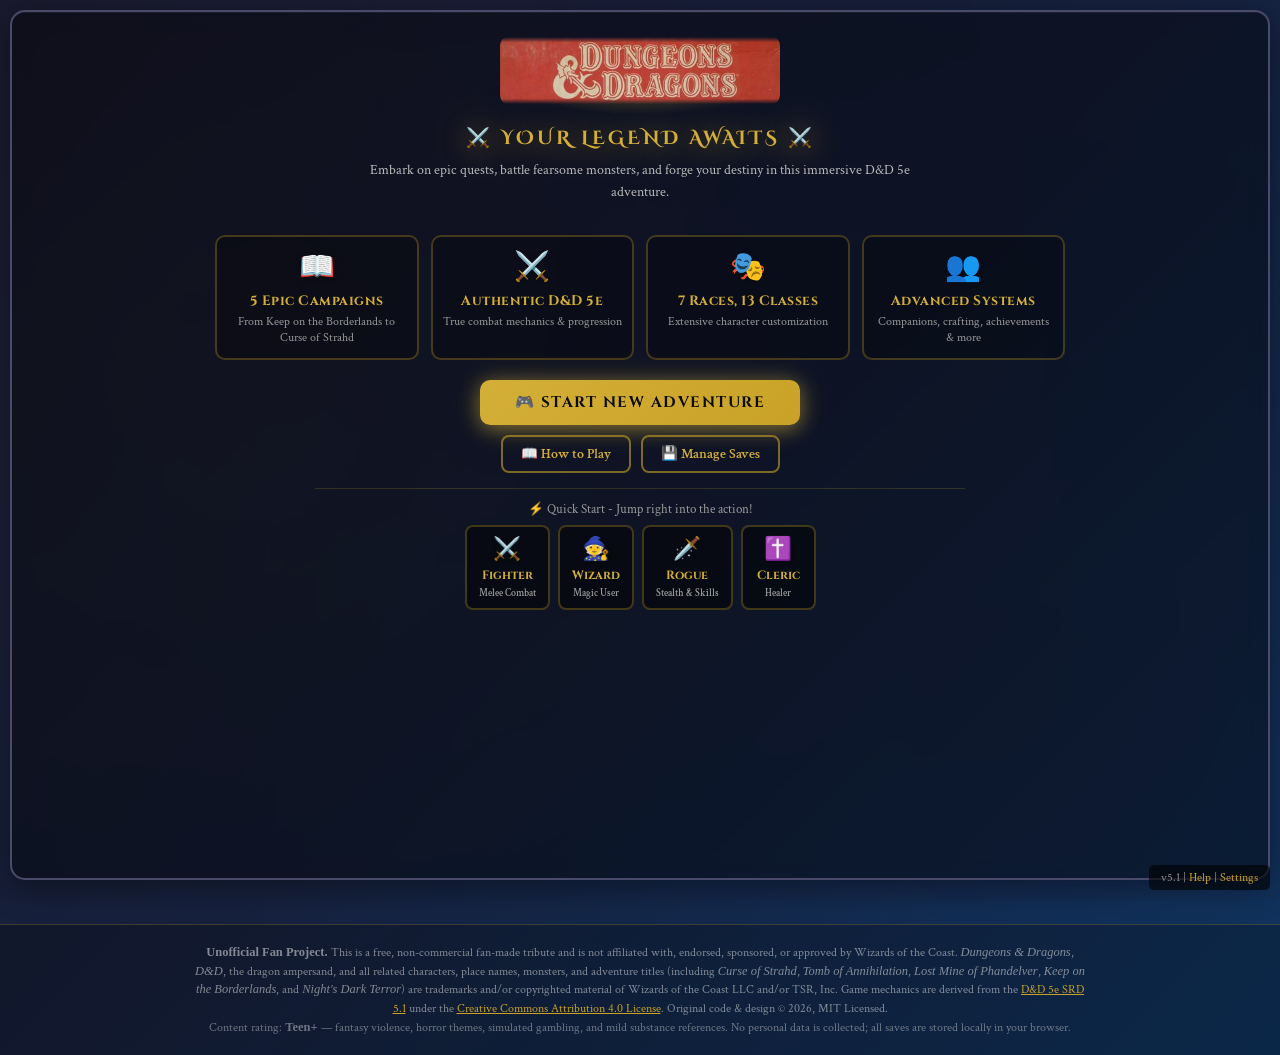
==== commit f76f12cf: "cya changes" ====
--- a/index.html
+++ b/index.html
@@ -5535,6 +5535,27 @@
         <span class="stuck-floating-label">Stuck?</span>
     </button>
 
+    <!-- Legal / Fan Content Disclaimer Footer -->
+    <footer id="legalFooter" role="contentinfo" style="margin-top:24px;padding:18px 16px;text-align:center;font-size:0.78rem;line-height:1.5;color:rgba(228,228,228,0.55);border-top:1px solid rgba(201,162,39,0.25);background:rgba(0,0,0,0.25);font-family:'Crimson Text',Georgia,serif;">
+        <p style="margin:0 auto;max-width:900px;">
+            <strong>Unofficial Fan Project.</strong>
+            This is a free, non-commercial fan-made tribute and is not affiliated with, endorsed, sponsored, or approved by Wizards of the Coast.
+            <em>Dungeons &amp; Dragons</em>, <em>D&amp;D</em>, the dragon ampersand, and all related characters, place names, monsters, and adventure titles
+            (including <em>Curse of Strahd</em>, <em>Tomb of Annihilation</em>, <em>Lost Mine of Phandelver</em>, <em>Keep on the Borderlands</em>, and <em>Night's Dark Terror</em>)
+            are trademarks and/or copyrighted material of Wizards of the Coast LLC and/or TSR, Inc.
+            Game mechanics are derived from the
+            <a href="https://dnd.wizards.com/resources/systems-reference-document" target="_blank" rel="noopener noreferrer" style="color:#c9a227;">D&amp;D 5e SRD 5.1</a>
+            under the
+            <a href="https://creativecommons.org/licenses/by/4.0/legalcode" target="_blank" rel="noopener noreferrer" style="color:#c9a227;">Creative Commons Attribution 4.0 License</a>.
+            Original code &amp; design © 2026, MIT Licensed.
+            <br>
+            <span style="color:rgba(228,228,228,0.45);">
+                Content rating: <strong>Teen+</strong> — fantasy violence, horror themes, simulated gambling, and mild substance references.
+                No personal data is collected; all saves are stored locally in your browser.
+            </span>
+        </p>
+    </footer>
+
     <script src="accessibility.js"></script>
     <!-- <script src="map-enhancements.js"></script> DISABLED - causing display issues -->
     <script src="game.js"></script>
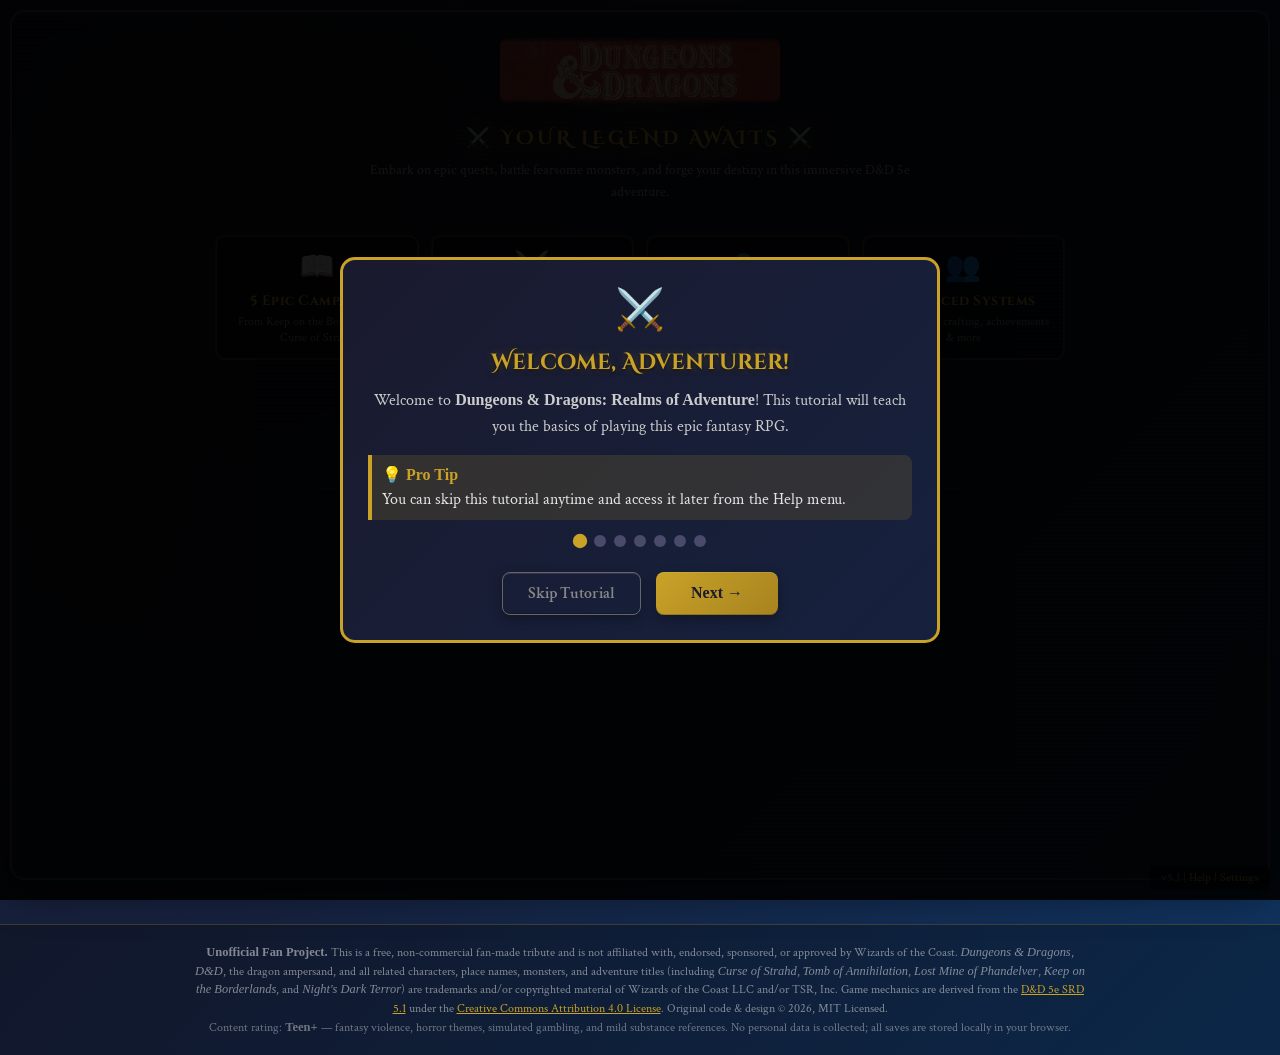
==== commit 7d71c26a: "Add files via upload" ====
--- a/index.html
+++ b/index.html
@@ -8,8 +8,10 @@
     <link rel="icon" type="image/svg+xml" href="data:image/svg+xml,%3Csvg xmlns='http://www.w3.org/2000/svg' viewBox='0 0 100 100'%3E%3Cdefs%3E%3ClinearGradient id='g' x1='0' y1='0' x2='1' y2='1'%3E%3Cstop offset='0%25' stop-color='%23e8c33a'/%3E%3Cstop offset='100%25' stop-color='%23a07818'/%3E%3C/linearGradient%3E%3C/defs%3E%3Ccircle cx='50' cy='50' r='48' fill='%231a0a0a' stroke='%23c9a227' stroke-width='3'/%3E%3Cpath d='M30 72 Q32 55 38 48 Q42 42 44 35 L42 22 Q44 28 48 32 L50 20 Q52 28 54 32 Q58 28 60 22 L58 35 Q60 42 64 48 Q70 55 72 72 Q65 68 58 66 Q54 72 50 75 Q46 72 42 66 Q36 68 30 72Z' fill='url(%23g)'/%3E%3Ccircle cx='42' cy='46' r='3' fill='%23ff4444'/%3E%3Ccircle cx='58' cy='46' r='3' fill='%23ff4444'/%3E%3Ccircle cx='42' cy='45.5' r='1.5' fill='%231a0a0a'/%3E%3Ccircle cx='58' cy='45.5' r='1.5' fill='%231a0a0a'/%3E%3Cellipse cx='46' cy='58' rx='2' ry='1.5' fill='%231a0a0a'/%3E%3Cellipse cx='54' cy='58' rx='2' ry='1.5' fill='%231a0a0a'/%3E%3Cpath d='M44 64 Q47 67 50 65 Q53 67 56 64' stroke='%23a07818' stroke-width='1.5' fill='none'/%3E%3C/svg%3E">
     <link href="https://fonts.googleapis.com/css2?family=Cinzel:wght@400;600;700&family=Cinzel+Decorative:wght@700&family=Crimson+Text:ital,wght@0,400;0,600;1,400&family=MedievalSharp&display=swap" rel="stylesheet">
     <link rel="stylesheet" href="styles.css">
+    <link rel="stylesheet" href="quick-visual-fixes.css">
+    <link rel="stylesheet" href="premium-ui.css">
     <link rel="stylesheet" href="accessibility-improvements.css">
-    <!-- <link rel="stylesheet" href="map-enhancements.css"> DISABLED - causing display issues -->
+    <!-- map-enhancements.css/.js intentionally disabled: superseded by the built-in journal map (adjustJournalMapZoom/fitJournalMapToView in game.js). The old standalone MapEnhancer attached duplicate zoom/pan controls to the same #journalMapSvg, which conflicted. Do not re-enable without removing the built-in map. -->
     <style>
         * {
             margin: 0;
@@ -1387,6 +1389,64 @@
             padding: 6px 10px 4px;
         }
 
+        /* Multi-enemy target strip */
+        .enemy-cards {
+            display: flex;
+            flex-wrap: wrap;
+            gap: 8px;
+            justify-content: center;
+            margin-bottom: 10px;
+        }
+        .enemy-card {
+            background: rgba(0, 0, 0, 0.35);
+            border: 2px solid rgba(160, 120, 24, 0.5);
+            border-radius: 8px;
+            padding: 6px 10px;
+            min-width: 120px;
+            cursor: pointer;
+            transition: all 0.2s ease;
+            color: #e8e8f0;
+            text-align: center;
+        }
+        .enemy-card:hover {
+            border-color: #c9a227;
+            transform: translateY(-2px);
+        }
+        .enemy-card.targeted {
+            border-color: #ffd54f;
+            background: rgba(201, 162, 39, 0.18);
+            box-shadow: 0 0 12px rgba(201, 162, 39, 0.4);
+        }
+        .enemy-card-name {
+            font-family: 'Cinzel', serif;
+            font-size: 0.82rem;
+            font-weight: 600;
+            margin-bottom: 4px;
+        }
+        .enemy-card-hpbar {
+            height: 6px;
+            background: rgba(0, 0, 0, 0.5);
+            border-radius: 999px;
+            overflow: hidden;
+            margin-bottom: 3px;
+        }
+        .enemy-card-hpfill {
+            height: 100%;
+            background: linear-gradient(to right, #dc143c, #ff4d6d);
+            transition: width 0.3s ease;
+        }
+        .enemy-card-hp {
+            font-size: 0.7rem;
+            color: #bbb;
+        }
+
+        .enemy-card-zone {
+            font-size: 0.66rem;
+            color: #d8c08a;
+            margin-top: 2px;
+            letter-spacing: 0.02em;
+        }
+
         .enemy-description {
             color: #bbb;
             font-size: 0.78rem;
@@ -2309,6 +2369,26 @@
             line-height: 1.5;
             font-weight: 400;
         }
+
+        .title-legend-badge {
+            display: inline-block;
+            margin: 0 auto 18px;
+            padding: 6px 16px;
+            border-radius: 999px;
+            border: 1px solid #c9a227;
+            background: rgba(201, 162, 39, 0.12);
+            color: #ffd54f;
+            font-family: 'Cinzel', serif;
+            font-size: 0.9rem;
+            font-weight: 600;
+            cursor: pointer;
+            transition: all 0.2s ease;
+        }
+        .title-legend-badge:hover {
+            background: rgba(201, 162, 39, 0.25);
+            box-shadow: 0 0 14px rgba(201, 162, 39, 0.35);
+        }
+        .title-legend-badge.hidden { display: none; }
 
         .title-buttons {
             display: flex;
@@ -5125,6 +5205,7 @@
                 <p class="title-subtitle">
                     Embark on epic quests, battle fearsome monsters, and forge your destiny in this immersive D&D 5e adventure.
                 </p>
+                <button id="titleLegendBadge" class="title-legend-badge hidden" onclick="game.openLegend()" title="View your Legend &amp; Renown" aria-label="View your Legend and Renown"></button>
 
                 <div class="feature-showcase" role="list" aria-label="Game features">
                     <div class="showcase-item" role="listitem">
@@ -5296,6 +5377,8 @@
                             </div>
                             <!-- Enemy Section -->
                             <div class="combat-enemy-section" role="group" aria-labelledby="combatTitle">
+                                <!-- Multi-enemy target strip (shown only when >1 enemy) -->
+                                <div class="enemy-cards" id="enemyCards" role="group" aria-label="Choose your target" style="display:none;"></div>
                                 <p class="enemy-description" id="enemyDescription">A fearsome foe!</p>
                                 <div class="enemy-image-container" id="enemyImageContainer" style="display: none;">
                                     <img id="enemyImage" src="" alt="">
@@ -5375,6 +5458,18 @@
                                         <span class="icon">⏱️</span>
                                         Ready
                                     </button>
+                                    <button class="action-btn" onclick="game.combatAction('approach')" title="Close the distance — pull ranged foes into melee range">
+                                        <span class="icon">🏃</span>
+                                        Approach
+                                    </button>
+                                    <button class="action-btn" onclick="game.combatAction('withdraw')" title="Open the distance — push melee foes back so they can't strike next turn">
+                                        <span class="icon">🦶</span>
+                                        Withdraw
+                                    </button>
+                                    <button class="action-btn" onclick="game.freeformAction()" title="Improvise — describe any action and the DM adjudicates it with a skill check">
+                                        <span class="icon">🎭</span>
+                                        Improvise
+                                    </button>
                                     <button class="action-btn" onclick="game.combatAction('flee')">
                                         <span class="icon">🏃</span>
                                         Retreat <span class="shortcut-hint">[R]</span>
@@ -5415,6 +5510,10 @@
                     <button class="action-btn" onclick="game.rest()">
                         <span class="icon">🛏️</span>
                         Rest <span class="shortcut-hint">[R]</span>
+                    </button>
+                    <button class="action-btn" onclick="game.freeformAction()" title="Improvise — describe any action and the DM adjudicates it with a skill check">
+                        <span class="icon">🎭</span>
+                        Improvise
                     </button>
                     <button class="action-btn" onclick="game.openPartyPanel()">
                         <span class="icon">👥</span>
@@ -5437,7 +5536,12 @@
                             <button class="menu-dropdown-item" onclick="game.openSettings(); game.closeMenuDropdown();">⚙️ Settings</button>
                             <button class="menu-dropdown-item" onclick="game.saveGame(); game.closeMenuDropdown();">💾 Save Game</button>
                             <button class="menu-dropdown-item" onclick="game.openAchievements(); game.closeMenuDropdown();">🏆 Achievements</button>
+                            <button class="menu-dropdown-item" onclick="game.openLegend(); game.closeMenuDropdown();">🌟 Legend &amp; Renown</button>
                             <button class="menu-dropdown-item" onclick="game.openAnalytics(); game.closeMenuDropdown();">📊 Analytics</button>
+                            <button class="menu-dropdown-item" onclick="game.openLifestyle(); game.closeMenuDropdown();">🏠 Lifestyle</button>
+                            <button class="menu-dropdown-item" onclick="game.openBountyBoard(); game.closeMenuDropdown();">📜 Bounty Board</button>
+                            <button class="menu-dropdown-item" onclick="game.openBlackMarket(); game.closeMenuDropdown();">🕯️ Black Market</button>
+                            <button class="menu-dropdown-item" onclick="game.openArtifactTrading(); game.closeMenuDropdown();">🏺 Artifact Trading</button>
                             <button class="menu-dropdown-item" onclick="game.exportCharacter(); game.closeMenuDropdown();">📤 Export Character</button>
                             <button class="menu-dropdown-item" onclick="game.returnToMainMenu(); game.closeMenuDropdown();">🏠 Main Menu</button>
                         </div>
@@ -5464,6 +5568,20 @@
             <h2 id="choiceTitle">Choose</h2>
             <p id="choiceDescription" style="margin-bottom: 20px; text-align: center;"></p>
             <div class="travel-options" id="choiceOptions" role="list" aria-label="Available choices">
+                <!-- Populated by JS -->
+            </div>
+        </div>
+    </div>
+
+    <!-- Premium Dialogue Encounter Modal (styled by premium-ui.css) -->
+    <div class="dialogue-modal" id="dialogueModal" role="dialog" aria-modal="true" aria-labelledby="dialogueTitle" style="display:none;">
+        <div class="dialogue-content">
+            <div class="dialogue-header">
+                <span class="dialogue-icon" id="dialogueIcon">🎭</span>
+                <h2 class="dialogue-title" id="dialogueTitle">Encounter</h2>
+                <p class="dialogue-description" id="dialogueDescription"></p>
+            </div>
+            <div class="dialogue-choices" id="dialogueChoices" role="list" aria-label="Available choices">
                 <!-- Populated by JS -->
             </div>
         </div>
@@ -5557,7 +5675,9 @@
     </footer>
 
     <script src="accessibility.js"></script>
-    <!-- <script src="map-enhancements.js"></script> DISABLED - causing display issues -->
+    <!-- map-enhancements.js intentionally disabled: superseded by game.js's built-in journal map; re-enabling double-binds zoom/pan on #journalMapSvg. -->
+    <!-- enhancements.js provides DIALOGUE_ENCOUNTERS, consumed by game.js's triggerDialogueEncounter(). Must load BEFORE game.js. -->
+    <script src="enhancements.js"></script>
     <script src="game.js"></script>
 </body>
 </html>
--- a/quick-visual-fixes.css
+++ b/quick-visual-fixes.css
@@ -0,0 +1,574 @@
+/* ==================== QUICK VISUAL FIXES & POLISH ==================== */
+/* Apply these improvements to your existing game for instant premium feel */
+/* Add this file AFTER your styles.css */
+
+/* ==================== IMPROVED SHADOWS & DEPTH ==================== */
+
+/* Add depth to all panels */
+.character-panel,
+.game-panel,
+.modal-content,
+.creation-screen {
+    box-shadow: 
+        0 10px 40px rgba(0, 0, 0, 0.5),
+        0 2px 8px rgba(0, 0, 0, 0.3),
+        inset 0 1px 0 rgba(255, 255, 255, 0.05);
+}
+
+/* Enhance button depth */
+button,
+.action-btn,
+.premium-button {
+    box-shadow: 
+        0 4px 12px rgba(0, 0, 0, 0.3),
+        inset 0 1px 0 rgba(255, 255, 255, 0.1),
+        inset 0 -1px 0 rgba(0, 0, 0, 0.2);
+}
+
+button:hover,
+.action-btn:hover {
+    box-shadow: 
+        0 6px 20px rgba(0, 0, 0, 0.4),
+        0 0 15px rgba(201, 162, 39, 0.2),
+        inset 0 1px 0 rgba(255, 255, 255, 0.15);
+}
+
+/* ==================== SMOOTHER TRANSITIONS ==================== */
+
+/* Apply smooth transitions to interactive elements */
+button,
+.action-btn,
+.inventory-item,
+.campaign-card,
+.option-card,
+.dialogue-choice {
+    transition: all 0.3s cubic-bezier(0.34, 1.56, 0.64, 1);
+}
+
+/* Smooth hover states */
+.inventory-item:hover,
+.campaign-card:hover,
+.option-card:hover {
+    transform: translateX(5px) scale(1.02);
+}
+
+/* ==================== ENHANCED TEXT READABILITY ==================== */
+
+/* Improve text contrast */
+.game-log,
+.log-entry,
+.char-info p,
+.dialogue-description {
+    text-shadow: 0 1px 2px rgba(0, 0, 0, 0.5);
+}
+
+/* Better heading visibility */
+h1, h2, h3, h4, h5, h6,
+.chapter-title,
+.location-name {
+    text-shadow: 
+        0 2px 4px rgba(0, 0, 0, 0.6),
+        0 0 10px rgba(201, 162, 39, 0.3);
+}
+
+/* ==================== IMPROVED BORDERS ==================== */
+
+/* Subtle gradient borders */
+.character-panel,
+.game-panel {
+    border-image: linear-gradient(
+        135deg,
+        rgba(201, 162, 39, 0.8) 0%,
+        rgba(201, 162, 39, 0.4) 50%,
+        rgba(201, 162, 39, 0.8) 100%
+    ) 1;
+}
+
+/* Glowing borders on hover */
+.campaign-card:hover,
+.option-card:hover {
+    border-image: linear-gradient(
+        135deg,
+        rgba(201, 162, 39, 1) 0%,
+        rgba(255, 215, 0, 0.8) 50%,
+        rgba(201, 162, 39, 1) 100%
+    ) 1;
+}
+
+/* ==================== ENHANCED SCROLLBARS ==================== */
+
+/* Custom scrollbar for all scrollable areas */
+.game-log::-webkit-scrollbar,
+.inventory-list::-webkit-scrollbar,
+.dialogue-content::-webkit-scrollbar {
+    width: 10px;
+    height: 10px;
+}
+
+.game-log::-webkit-scrollbar-track,
+.inventory-list::-webkit-scrollbar-track,
+.dialogue-content::-webkit-scrollbar-track {
+    background: rgba(0, 0, 0, 0.3);
+    border-radius: 10px;
+    border: 1px solid rgba(201, 162, 39, 0.1);
+}
+
+.game-log::-webkit-scrollbar-thumb,
+.inventory-list::-webkit-scrollbar-thumb,
+.dialogue-content::-webkit-scrollbar-thumb {
+    background: linear-gradient(180deg, #c9a227 0%, #a07818 100%);
+    border-radius: 10px;
+    border: 2px solid rgba(0, 0, 0, 0.2);
+}
+
+.game-log::-webkit-scrollbar-thumb:hover,
+.inventory-list::-webkit-scrollbar-thumb:hover,
+.dialogue-content::-webkit-scrollbar-thumb:hover {
+    background: linear-gradient(180deg, #d4af37 0%, #b88a1f 100%);
+}
+
+/* ==================== IMPROVED FOCUS STATES ==================== */
+
+/* Better keyboard navigation visibility */
+button:focus,
+.action-btn:focus,
+.campaign-card:focus,
+.option-card:focus {
+    outline: 3px solid rgba(79, 195, 247, 0.6);
+    outline-offset: 3px;
+    box-shadow: 
+        0 0 0 6px rgba(79, 195, 247, 0.2),
+        0 6px 20px rgba(0, 0, 0, 0.4);
+}
+
+/* ==================== LOADING STATES ==================== */
+
+/* Add loading animation to buttons */
+button.loading,
+.action-btn.loading {
+    position: relative;
+    color: transparent;
+    pointer-events: none;
+}
+
+button.loading::after,
+.action-btn.loading::after {
+    content: '';
+    position: absolute;
+    top: 50%;
+    left: 50%;
+    width: 20px;
+    height: 20px;
+    margin: -10px 0 0 -10px;
+    border: 3px solid rgba(255, 255, 255, 0.3);
+    border-top-color: #fff;
+    border-radius: 50%;
+    animation: spin 0.8s linear infinite;
+}
+
+@keyframes spin {
+    to { transform: rotate(360deg); }
+}
+
+/* ==================== IMPROVED MODALS ==================== */
+
+/* Better modal backdrop */
+.modal-overlay {
+    background: rgba(0, 0, 0, 0.85);
+    backdrop-filter: blur(8px);
+    animation: fadeIn 0.3s ease;
+}
+
+/* Modal entrance animation */
+.modal-content {
+    animation: modalSlideIn 0.4s cubic-bezier(0.34, 1.56, 0.64, 1);
+}
+
+@keyframes modalSlideIn {
+    from {
+        opacity: 0;
+        transform: translateY(-50px) scale(0.9);
+    }
+    to {
+        opacity: 1;
+        transform: translateY(0) scale(1);
+    }
+}
+
+/* ==================== ENHANCED TOOLTIPS ==================== */
+
+/* Add tooltips to buttons */
+[data-tooltip] {
+    position: relative;
+}
+
+[data-tooltip]::before {
+    content: attr(data-tooltip);
+    position: absolute;
+    bottom: 125%;
+    left: 50%;
+    transform: translateX(-50%) scale(0.8);
+    background: linear-gradient(135deg, rgba(20, 20, 35, 0.98) 0%, rgba(30, 25, 40, 0.98) 100%);
+    color: #e8e8f0;
+    padding: 8px 12px;
+    border-radius: 6px;
+    border: 1px solid #c9a227;
+    font-size: 0.85rem;
+    white-space: nowrap;
+    opacity: 0;
+    pointer-events: none;
+    transition: all 0.3s cubic-bezier(0.34, 1.56, 0.64, 1);
+    z-index: 10000;
+    box-shadow: 0 4px 12px rgba(0, 0, 0, 0.6);
+}
+
+[data-tooltip]::after {
+    content: '';
+    position: absolute;
+    bottom: 115%;
+    left: 50%;
+    transform: translateX(-50%);
+    border: 6px solid transparent;
+    border-top-color: #c9a227;
+    opacity: 0;
+    transition: opacity 0.3s ease;
+}
+
+[data-tooltip]:hover::before {
+    opacity: 1;
+    transform: translateX(-50%) scale(1);
+}
+
+[data-tooltip]:hover::after {
+    opacity: 1;
+}
+
+/* ==================== IMPROVED COMBAT UI ==================== */
+
+/* Better combat log entries */
+.log-entry.combat {
+    border-left-width: 4px;
+    padding-left: 12px;
+    position: relative;
+}
+
+.log-entry.combat::before {
+    content: '⚔️';
+    position: absolute;
+    left: -2px;
+    top: 50%;
+    transform: translateY(-50%);
+    font-size: 1.2rem;
+    filter: drop-shadow(0 2px 4px rgba(0, 0, 0, 0.5));
+}
+
+/* Success entries */
+.log-entry.success::before {
+    content: '✅';
+}
+
+/* Danger entries */
+.log-entry.danger::before {
+    content: '⚠️';
+}
+
+/* Loot entries */
+.log-entry.loot::before {
+    content: '💎';
+}
+
+/* ==================== ENHANCED HP/XP BARS ==================== */
+
+/* Add shine effect to bars */
+.hp-bar-fill::before,
+.xp-bar-fill::before {
+    content: '';
+    position: absolute;
+    top: 0;
+    left: -100%;
+    width: 50%;
+    height: 100%;
+    background: linear-gradient(
+        90deg,
+        transparent,
+        rgba(255, 255, 255, 0.3),
+        transparent
+    );
+    animation: shine 3s ease-in-out infinite;
+}
+
+@keyframes shine {
+    0%, 100% { left: -100%; }
+    50% { left: 150%; }
+}
+
+/* Pulse animation for low HP (toggled via the .low-hp class in game.js, ~<=30% HP) */
+.hp-bar-fill.low-hp {
+    animation: lowHpPulse 1s ease-in-out infinite;
+}
+
+@keyframes lowHpPulse {
+    0%, 100% { 
+        filter: brightness(1);
+        box-shadow: 0 0 10px rgba(220, 20, 60, 0.6);
+    }
+    50% { 
+        filter: brightness(1.3);
+        box-shadow: 0 0 20px rgba(220, 20, 60, 0.9);
+    }
+}
+
+/* ==================== IMPROVED INVENTORY ==================== */
+
+/* Better inventory item hover */
+.inventory-item {
+    position: relative;
+    overflow: hidden;
+}
+
+.inventory-item::before {
+    content: '';
+    position: absolute;
+    top: 0;
+    left: -100%;
+    width: 100%;
+    height: 100%;
+    background: linear-gradient(
+        90deg,
+        transparent,
+        rgba(201, 162, 39, 0.2),
+        transparent
+    );
+    transition: left 0.5s ease;
+}
+
+.inventory-item:hover::before {
+    left: 100%;
+}
+
+/* ==================== ENHANCED STATS DISPLAY ==================== */
+
+/* Better stat boxes */
+.stat-box {
+    background: rgba(0, 0, 0, 0.2);
+    border-radius: 6px;
+    padding: 6px;
+    border: 1px solid rgba(201, 162, 39, 0.2);
+    transition: all 0.3s ease;
+}
+
+.stat-box:hover {
+    background: rgba(201, 162, 39, 0.1);
+    border-color: rgba(201, 162, 39, 0.4);
+    transform: scale(1.05);
+}
+
+/* ==================== IMPROVED CHAPTER BANNERS ==================== */
+
+/* Add animated border to chapter banners */
+.chapter-banner {
+    position: relative;
+    overflow: hidden;
+}
+
+.chapter-banner::before {
+    content: '';
+    position: absolute;
+    top: -2px;
+    left: -2px;
+    right: -2px;
+    bottom: -2px;
+    background: linear-gradient(
+        45deg,
+        #8b0000,
+        #4b0082,
+        #8b0000,
+        #4b0082
+    );
+    background-size: 400% 400%;
+    animation: gradientShift 8s ease infinite;
+    z-index: -1;
+    border-radius: 10px;
+}
+
+@keyframes gradientShift {
+    0%, 100% { background-position: 0% 50%; }
+    50% { background-position: 100% 50%; }
+}
+
+/* ==================== IMPROVED LOCATION BANNER ==================== */
+
+/* Add icon animation to location banner */
+.location-banner {
+    position: relative;
+}
+
+.location-banner::before {
+    content: '📍';
+    position: absolute;
+    left: 20px;
+    top: 50%;
+    transform: translateY(-50%);
+    font-size: 1.5rem;
+    animation: float 3s ease-in-out infinite;
+}
+
+@keyframes float {
+    0%, 100% { transform: translateY(-50%); }
+    50% { transform: translateY(calc(-50% - 10px)); }
+}
+
+/* ==================== RESPONSIVE IMPROVEMENTS ==================== */
+
+/* Better mobile experience */
+@media (max-width: 768px) {
+    /* Larger touch targets */
+    button,
+    .action-btn,
+    .inventory-item,
+    .campaign-card {
+        min-height: 44px;
+        padding: 12px;
+    }
+    
+    /* Better spacing */
+    .container {
+        gap: 10px;
+        padding: 10px;
+    }
+    
+    /* Simplified animations on mobile */
+    * {
+        animation-duration: 0.2s !important;
+    }
+}
+
+/* ==================== PRINT STYLES ==================== */
+
+/* Better printing support */
+@media print {
+    .character-panel,
+    .game-panel {
+        box-shadow: none;
+        border: 2px solid #000;
+    }
+    
+    button,
+    .action-btn {
+        display: none;
+    }
+    
+    .game-log {
+        max-height: none;
+        overflow: visible;
+    }
+}
+
+/* ==================== ACCESSIBILITY IMPROVEMENTS ==================== */
+
+/* High contrast mode support */
+@media (prefers-contrast: high) {
+    .character-panel,
+    .game-panel,
+    button,
+    .action-btn {
+        border-width: 3px;
+    }
+    
+    .log-entry {
+        border-left-width: 5px;
+    }
+}
+
+/* Reduced motion support */
+@media (prefers-reduced-motion: reduce) {
+    *,
+    *::before,
+    *::after {
+        animation-duration: 0.01ms !important;
+        animation-iteration-count: 1 !important;
+        transition-duration: 0.01ms !important;
+    }
+}
+
+/* ==================== DARK MODE ENHANCEMENTS ==================== */
+
+/* Even darker mode for OLED screens */
+@media (prefers-color-scheme: dark) {
+    body {
+        background: linear-gradient(135deg, #000000 0%, #0a0a0f 50%, #000000 100%);
+    }
+    
+    .character-panel,
+    .game-panel {
+        background: rgba(0, 0, 0, 0.8);
+    }
+}
+
+/* ==================== PERFORMANCE OPTIMIZATIONS ==================== */
+
+/* GPU acceleration for animations */
+.dialogue-modal,
+.skill-check-result,
+.consequence-notification,
+.tactical-situation {
+    will-change: transform, opacity;
+    transform: translateZ(0);
+}
+
+/* Optimize repaints */
+.hp-bar-fill,
+.xp-bar-fill {
+    will-change: width;
+}
+
+/* ==================== FINAL POLISH ==================== */
+
+/* Add subtle texture to backgrounds */
+.character-panel::before,
+.game-panel::before {
+    content: '';
+    position: absolute;
+    top: 0;
+    left: 0;
+    right: 0;
+    bottom: 0;
+    background-image: 
+        repeating-linear-gradient(
+            0deg,
+            transparent,
+            transparent 2px,
+            rgba(255, 255, 255, 0.01) 2px,
+            rgba(255, 255, 255, 0.01) 4px
+        );
+    pointer-events: none;
+    border-radius: inherit;
+}
+
+/* Smooth page transitions */
+body {
+    transition: background 2s ease;
+}
+
+/* Add glow to important elements */
+.chapter-banner,
+.location-banner {
+    box-shadow: 
+        0 4px 16px rgba(0, 0, 0, 0.3),
+        inset 0 1px 0 rgba(255, 255, 255, 0.05);
+}
+
+/* ==================== USAGE INSTRUCTIONS ==================== */
+
+/*
+ * TO USE THESE FIXES:
+ * 
+ * 1. Add this file to your project
+ * 2. Link it in index.html AFTER styles.css:
+ *    <link rel="stylesheet" href="quick-visual-fixes.css">
+ * 3. Refresh your browser
+ * 4. Enjoy the instant premium polish!
+ * 
+ * These fixes are non-breaking and work with your existing code.
+ * They add visual polish without changing functionality.
+ */
--- a/premium-ui.css
+++ b/premium-ui.css
@@ -0,0 +1,666 @@
+/* ==================== PREMIUM UI ENHANCEMENTS ==================== */
+/* Enhanced visual polish and professional refinements */
+
+/* ==================== DIALOGUE CHOICE MODAL ==================== */
+.dialogue-modal {
+    position: fixed;
+    top: 0;
+    left: 0;
+    width: 100%;
+    height: 100%;
+    background: rgba(0, 0, 0, 0.85);
+    backdrop-filter: blur(8px);
+    display: flex;
+    align-items: center;
+    justify-content: center;
+    z-index: 10000;
+    animation: fadeIn 0.3s ease;
+}
+
+.dialogue-content {
+    background: linear-gradient(135deg, rgba(20, 20, 35, 0.98) 0%, rgba(30, 25, 40, 0.98) 100%);
+    border: 3px solid #c9a227;
+    border-radius: 15px;
+    padding: 30px;
+    /* Match .modal-content (500px) so every explore interaction is the same width */
+    max-width: 500px;
+    width: 90%;
+    max-height: 85vh;
+    overflow-y: auto;
+    box-shadow: 
+        0 20px 60px rgba(0, 0, 0, 0.8),
+        0 0 40px rgba(201, 162, 39, 0.3),
+        inset 0 1px 0 rgba(255, 255, 255, 0.1);
+    animation: slideUp 0.4s cubic-bezier(0.34, 1.56, 0.64, 1);
+}
+
+@keyframes slideUp {
+    from {
+        opacity: 0;
+        transform: translateY(50px) scale(0.9);
+    }
+    to {
+        opacity: 1;
+        transform: translateY(0) scale(1);
+    }
+}
+
+.dialogue-header {
+    text-align: center;
+    margin-bottom: 25px;
+    border-bottom: 2px solid rgba(201, 162, 39, 0.3);
+    padding-bottom: 20px;
+}
+
+.dialogue-icon {
+    font-size: 4rem;
+    margin-bottom: 15px;
+    display: block;
+    filter: drop-shadow(0 4px 8px rgba(0, 0, 0, 0.5));
+    animation: float 3s ease-in-out infinite;
+}
+
+@keyframes float {
+    0%, 100% { transform: translateY(0px); }
+    50% { transform: translateY(-10px); }
+}
+
+.dialogue-title {
+    font-family: 'Cinzel', serif;
+    font-size: 1.8rem;
+    color: #c9a227;
+    margin-bottom: 10px;
+    text-shadow: 0 2px 10px rgba(201, 162, 39, 0.4);
+}
+
+.dialogue-description {
+    font-size: 1.1rem;
+    color: #d0d0e0;
+    line-height: 1.6;
+    font-style: italic;
+    margin-bottom: 5px;
+}
+
+.dialogue-choices {
+    display: flex;
+    flex-direction: column;
+    gap: 12px;
+    margin-top: 20px;
+}
+
+.dialogue-choice {
+    background: linear-gradient(135deg, rgba(45, 45, 68, 0.6) 0%, rgba(30, 30, 50, 0.8) 100%);
+    border: 2px solid rgba(100, 100, 140, 0.4);
+    border-radius: 10px;
+    padding: 15px 20px;
+    cursor: pointer;
+    transition: all 0.3s cubic-bezier(0.34, 1.56, 0.64, 1);
+    position: relative;
+    overflow: hidden;
+}
+
+.dialogue-choice::before {
+    content: '';
+    position: absolute;
+    top: 0;
+    left: -100%;
+    width: 100%;
+    height: 100%;
+    background: linear-gradient(90deg, transparent, rgba(201, 162, 39, 0.2), transparent);
+    transition: left 0.5s ease;
+}
+
+.dialogue-choice:hover::before {
+    left: 100%;
+}
+
+.dialogue-choice:hover {
+    border-color: #c9a227;
+    background: linear-gradient(135deg, rgba(60, 55, 75, 0.8) 0%, rgba(40, 35, 60, 0.9) 100%);
+    transform: translateX(8px) scale(1.02);
+    box-shadow: 
+        0 8px 25px rgba(0, 0, 0, 0.4),
+        0 0 20px rgba(201, 162, 39, 0.2);
+}
+
+.dialogue-choice:active {
+    transform: translateX(8px) scale(0.98);
+}
+
+.choice-text {
+    font-size: 1.05rem;
+    color: #e8e8f0;
+    font-weight: 500;
+    margin-bottom: 5px;
+    display: flex;
+    align-items: center;
+    gap: 10px;
+}
+
+.choice-skill {
+    font-size: 0.85rem;
+    color: #4fc3f7;
+    font-style: italic;
+    display: flex;
+    align-items: center;
+    gap: 5px;
+}
+
+.choice-dc {
+    background: rgba(79, 195, 247, 0.2);
+    padding: 2px 8px;
+    border-radius: 4px;
+    font-weight: 600;
+}
+
+.choice-cost {
+    font-size: 0.85rem;
+    color: #ffd54f;
+    margin-top: 5px;
+}
+
+/* ==================== SKILL CHECK RESULT MODAL ==================== */
+.skill-check-result {
+    position: fixed;
+    top: 50%;
+    left: 50%;
+    transform: translate(-50%, -50%) scale(0.8);
+    background: linear-gradient(135deg, rgba(20, 20, 35, 0.98) 0%, rgba(30, 25, 40, 0.98) 100%);
+    border: 3px solid #c9a227;
+    border-radius: 15px;
+    padding: 30px;
+    max-width: 600px;
+    width: 90%;
+    z-index: 10001;
+    box-shadow: 
+        0 20px 60px rgba(0, 0, 0, 0.9),
+        0 0 40px rgba(201, 162, 39, 0.4);
+    animation: popIn 0.5s cubic-bezier(0.34, 1.56, 0.64, 1) forwards;
+}
+
+@keyframes popIn {
+    to {
+        transform: translate(-50%, -50%) scale(1);
+    }
+}
+
+.result-success {
+    border-color: #4CAF50;
+    box-shadow: 
+        0 20px 60px rgba(0, 0, 0, 0.9),
+        0 0 40px rgba(76, 175, 80, 0.4);
+}
+
+.result-failure {
+    border-color: #dc143c;
+    box-shadow: 
+        0 20px 60px rgba(0, 0, 0, 0.9),
+        0 0 40px rgba(220, 20, 60, 0.4);
+}
+
+.result-header {
+    text-align: center;
+    margin-bottom: 20px;
+}
+
+.result-icon {
+    font-size: 3.5rem;
+    margin-bottom: 10px;
+    display: block;
+    animation: bounce 0.6s ease;
+}
+
+@keyframes bounce {
+    0%, 100% { transform: translateY(0); }
+    25% { transform: translateY(-20px); }
+    50% { transform: translateY(-10px); }
+    75% { transform: translateY(-15px); }
+}
+
+.result-title {
+    font-family: 'Cinzel', serif;
+    font-size: 1.6rem;
+    margin-bottom: 10px;
+}
+
+.result-title.success {
+    color: #4CAF50;
+    text-shadow: 0 0 20px rgba(76, 175, 80, 0.5);
+}
+
+.result-title.failure {
+    color: #dc143c;
+    text-shadow: 0 0 20px rgba(220, 20, 60, 0.5);
+}
+
+.result-roll {
+    font-size: 1.1rem;
+    color: #c9a227;
+    margin-bottom: 15px;
+}
+
+.result-description {
+    font-size: 1.05rem;
+    color: #d0d0e0;
+    line-height: 1.6;
+    margin-bottom: 20px;
+}
+
+.result-rewards {
+    background: rgba(201, 162, 39, 0.1);
+    border: 1px solid rgba(201, 162, 39, 0.3);
+    border-radius: 8px;
+    padding: 15px;
+    margin-bottom: 20px;
+}
+
+.reward-item {
+    display: flex;
+    align-items: center;
+    gap: 10px;
+    margin: 8px 0;
+    font-size: 1rem;
+    color: #ffd54f;
+}
+
+.reward-icon {
+    font-size: 1.3rem;
+}
+
+.continue-button {
+    width: 100%;
+    background: linear-gradient(135deg, #c9a227 0%, #a07818 100%);
+    border: none;
+    color: #1a1a2e;
+    padding: 12px 24px;
+    font-size: 1.1rem;
+    font-weight: 700;
+    border-radius: 8px;
+    cursor: pointer;
+    transition: all 0.3s ease;
+    font-family: 'Cinzel', serif;
+    text-transform: uppercase;
+    letter-spacing: 1px;
+}
+
+.continue-button:hover {
+    background: linear-gradient(135deg, #d4af37 0%, #b88a1f 100%);
+    transform: translateY(-2px);
+    box-shadow: 0 8px 20px rgba(201, 162, 39, 0.4);
+}
+
+.continue-button:active {
+    transform: translateY(0);
+}
+
+/* ==================== TACTICAL COMBAT INDICATORS ==================== */
+.tactical-situation {
+    background: linear-gradient(90deg, transparent, rgba(79, 195, 247, 0.15), transparent);
+    border: 1px solid rgba(79, 195, 247, 0.3);
+    border-radius: 8px;
+    padding: 12px 20px;
+    margin: 15px 0;
+    display: flex;
+    align-items: center;
+    gap: 15px;
+    animation: slideInRight 0.5s ease;
+}
+
+@keyframes slideInRight {
+    from {
+        opacity: 0;
+        transform: translateX(-30px);
+    }
+    to {
+        opacity: 1;
+        transform: translateX(0);
+    }
+}
+
+.tactical-icon {
+    font-size: 2rem;
+    filter: drop-shadow(0 2px 4px rgba(0, 0, 0, 0.5));
+}
+
+.tactical-info {
+    flex: 1;
+}
+
+.tactical-name {
+    font-family: 'Cinzel', serif;
+    font-size: 1.1rem;
+    color: #4fc3f7;
+    margin-bottom: 5px;
+    font-weight: 600;
+}
+
+.tactical-description {
+    font-size: 0.9rem;
+    color: #b0b0c0;
+}
+
+.tactical-bonuses {
+    display: flex;
+    gap: 10px;
+    margin-top: 8px;
+}
+
+.bonus-badge {
+    background: rgba(76, 175, 80, 0.2);
+    border: 1px solid rgba(76, 175, 80, 0.4);
+    padding: 4px 10px;
+    border-radius: 5px;
+    font-size: 0.85rem;
+    color: #4CAF50;
+    font-weight: 600;
+}
+
+.penalty-badge {
+    background: rgba(220, 20, 60, 0.2);
+    border: 1px solid rgba(220, 20, 60, 0.4);
+    padding: 4px 10px;
+    border-radius: 5px;
+    font-size: 0.85rem;
+    color: #dc143c;
+    font-weight: 600;
+}
+
+/* ==================== ENHANCED COMBAT LOG ==================== */
+.combat-action {
+    padding: 10px 15px;
+    margin: 8px 0;
+    border-radius: 8px;
+    border-left: 4px solid transparent;
+    animation: slideInLeft 0.3s ease;
+    position: relative;
+    overflow: hidden;
+}
+
+@keyframes slideInLeft {
+    from {
+        opacity: 0;
+        transform: translateX(-20px);
+    }
+    to {
+        opacity: 1;
+        transform: translateX(0);
+    }
+}
+
+.combat-action::before {
+    content: '';
+    position: absolute;
+    top: 0;
+    left: 0;
+    width: 4px;
+    height: 100%;
+    background: linear-gradient(to bottom, transparent, currentColor, transparent);
+    animation: pulse 2s ease-in-out infinite;
+}
+
+.action-player-attack {
+    background: rgba(79, 195, 247, 0.1);
+    border-left-color: #4fc3f7;
+}
+
+.action-player-critical {
+    background: rgba(255, 215, 0, 0.15);
+    border-left-color: #ffd700;
+    animation: criticalGlow 0.5s ease;
+}
+
+@keyframes criticalGlow {
+    0%, 100% { box-shadow: 0 0 0 rgba(255, 215, 0, 0); }
+    50% { box-shadow: 0 0 20px rgba(255, 215, 0, 0.6); }
+}
+
+.action-enemy-attack {
+    background: rgba(220, 20, 60, 0.1);
+    border-left-color: #dc143c;
+}
+
+.action-spell-cast {
+    background: rgba(156, 39, 176, 0.1);
+    border-left-color: #9C27B0;
+}
+
+.action-healing {
+    background: rgba(76, 175, 80, 0.1);
+    border-left-color: #4CAF50;
+}
+
+/* ==================== CONSEQUENCE NOTIFICATION ==================== */
+.consequence-notification {
+    position: fixed;
+    top: 80px;
+    right: 20px;
+    background: linear-gradient(135deg, rgba(201, 162, 39, 0.95) 0%, rgba(160, 120, 24, 0.95) 100%);
+    border: 2px solid #ffd54f;
+    border-radius: 10px;
+    padding: 15px 20px;
+    max-width: 350px;
+    box-shadow: 
+        0 10px 30px rgba(0, 0, 0, 0.6),
+        0 0 20px rgba(201, 162, 39, 0.4);
+    animation: slideInFromRight 0.5s cubic-bezier(0.34, 1.56, 0.64, 1);
+    z-index: 9999;
+}
+
+@keyframes slideInFromRight {
+    from {
+        opacity: 0;
+        transform: translateX(400px);
+    }
+    to {
+        opacity: 1;
+        transform: translateX(0);
+    }
+}
+
+.consequence-header {
+    display: flex;
+    align-items: center;
+    gap: 10px;
+    margin-bottom: 10px;
+}
+
+.consequence-icon {
+    font-size: 1.5rem;
+}
+
+.consequence-title {
+    font-family: 'Cinzel', serif;
+    font-size: 1rem;
+    color: #1a1a2e;
+    font-weight: 700;
+    text-transform: uppercase;
+}
+
+.consequence-text {
+    color: #2a2a3e;
+    font-size: 0.95rem;
+    line-height: 1.4;
+}
+
+/* ==================== IMPROVED BUTTON STYLES ==================== */
+.premium-button {
+    background: linear-gradient(135deg, rgba(201, 162, 39, 0.2) 0%, rgba(160, 120, 24, 0.3) 100%);
+    border: 2px solid #c9a227;
+    color: #f0e0b0;
+    padding: 12px 24px;
+    border-radius: 8px;
+    font-family: 'Cinzel', serif;
+    font-size: 1rem;
+    font-weight: 600;
+    cursor: pointer;
+    position: relative;
+    overflow: hidden;
+    transition: all 0.3s cubic-bezier(0.34, 1.56, 0.64, 1);
+    text-transform: uppercase;
+    letter-spacing: 1px;
+}
+
+.premium-button::before {
+    content: '';
+    position: absolute;
+    top: 50%;
+    left: 50%;
+    width: 0;
+    height: 0;
+    border-radius: 50%;
+    background: rgba(255, 255, 255, 0.2);
+    transform: translate(-50%, -50%);
+    transition: width 0.6s, height 0.6s;
+}
+
+.premium-button:hover::before {
+    width: 300px;
+    height: 300px;
+}
+
+.premium-button:hover {
+    border-color: #ffd54f;
+    background: linear-gradient(135deg, rgba(201, 162, 39, 0.3) 0%, rgba(160, 120, 24, 0.4) 100%);
+    transform: translateY(-3px);
+    box-shadow: 
+        0 8px 20px rgba(0, 0, 0, 0.4),
+        0 0 20px rgba(201, 162, 39, 0.3);
+}
+
+.premium-button:active {
+    transform: translateY(-1px);
+}
+
+.premium-button:disabled {
+    opacity: 0.4;
+    cursor: not-allowed;
+    transform: none;
+}
+
+/* ==================== ENHANCED TOOLTIPS ==================== */
+.premium-tooltip {
+    position: relative;
+    display: inline-block;
+}
+
+.premium-tooltip::after {
+    content: attr(data-tooltip);
+    position: absolute;
+    bottom: 125%;
+    left: 50%;
+    transform: translateX(-50%) scale(0.8);
+    background: linear-gradient(135deg, rgba(20, 20, 35, 0.98) 0%, rgba(30, 25, 40, 0.98) 100%);
+    color: #e8e8f0;
+    padding: 8px 12px;
+    border-radius: 6px;
+    border: 1px solid #c9a227;
+    font-size: 0.85rem;
+    white-space: nowrap;
+    opacity: 0;
+    pointer-events: none;
+    transition: all 0.3s cubic-bezier(0.34, 1.56, 0.64, 1);
+    z-index: 10000;
+    box-shadow: 0 4px 12px rgba(0, 0, 0, 0.6);
+}
+
+.premium-tooltip::before {
+    content: '';
+    position: absolute;
+    bottom: 115%;
+    left: 50%;
+    transform: translateX(-50%);
+    border: 6px solid transparent;
+    border-top-color: #c9a227;
+    opacity: 0;
+    transition: opacity 0.3s ease;
+}
+
+.premium-tooltip:hover::after {
+    opacity: 1;
+    transform: translateX(-50%) scale(1);
+}
+
+.premium-tooltip:hover::before {
+    opacity: 1;
+}
+
+/* ==================== LOADING STATES ==================== */
+.loading-overlay {
+    position: fixed;
+    top: 0;
+    left: 0;
+    width: 100%;
+    height: 100%;
+    background: rgba(0, 0, 0, 0.7);
+    backdrop-filter: blur(4px);
+    display: flex;
+    align-items: center;
+    justify-content: center;
+    z-index: 10002;
+    animation: fadeIn 0.3s ease;
+}
+
+.loading-spinner-premium {
+    width: 80px;
+    height: 80px;
+    border: 4px solid rgba(201, 162, 39, 0.2);
+    border-top: 4px solid #c9a227;
+    border-radius: 50%;
+    animation: spin 1s linear infinite;
+    box-shadow: 0 0 20px rgba(201, 162, 39, 0.4);
+}
+
+@keyframes spin {
+    0% { transform: rotate(0deg); }
+    100% { transform: rotate(360deg); }
+}
+
+/* ==================== RESPONSIVE IMPROVEMENTS ==================== */
+@media (max-width: 768px) {
+    .dialogue-content {
+        padding: 20px;
+        max-width: 95%;
+    }
+    
+    .dialogue-title {
+        font-size: 1.4rem;
+    }
+    
+    .dialogue-description {
+        font-size: 1rem;
+    }
+    
+    .dialogue-choice {
+        padding: 12px 15px;
+    }
+    
+    .consequence-notification {
+        right: 10px;
+        left: 10px;
+        max-width: none;
+    }
+    
+    .skill-check-result {
+        max-width: 95%;
+        padding: 20px;
+    }
+}
+
+/* ==================== ACCESSIBILITY IMPROVEMENTS ==================== */
+.dialogue-choice:focus,
+.premium-button:focus,
+.continue-button:focus {
+    outline: 3px solid #4fc3f7;
+    outline-offset: 2px;
+}
+
+/* Reduce motion for users who prefer it */
+@media (prefers-reduced-motion: reduce) {
+    *,
+    *::before,
+    *::after {
+        animation-duration: 0.01ms !important;
+        animation-iteration-count: 1 !important;
+        transition-duration: 0.01ms !important;
+    }
+}
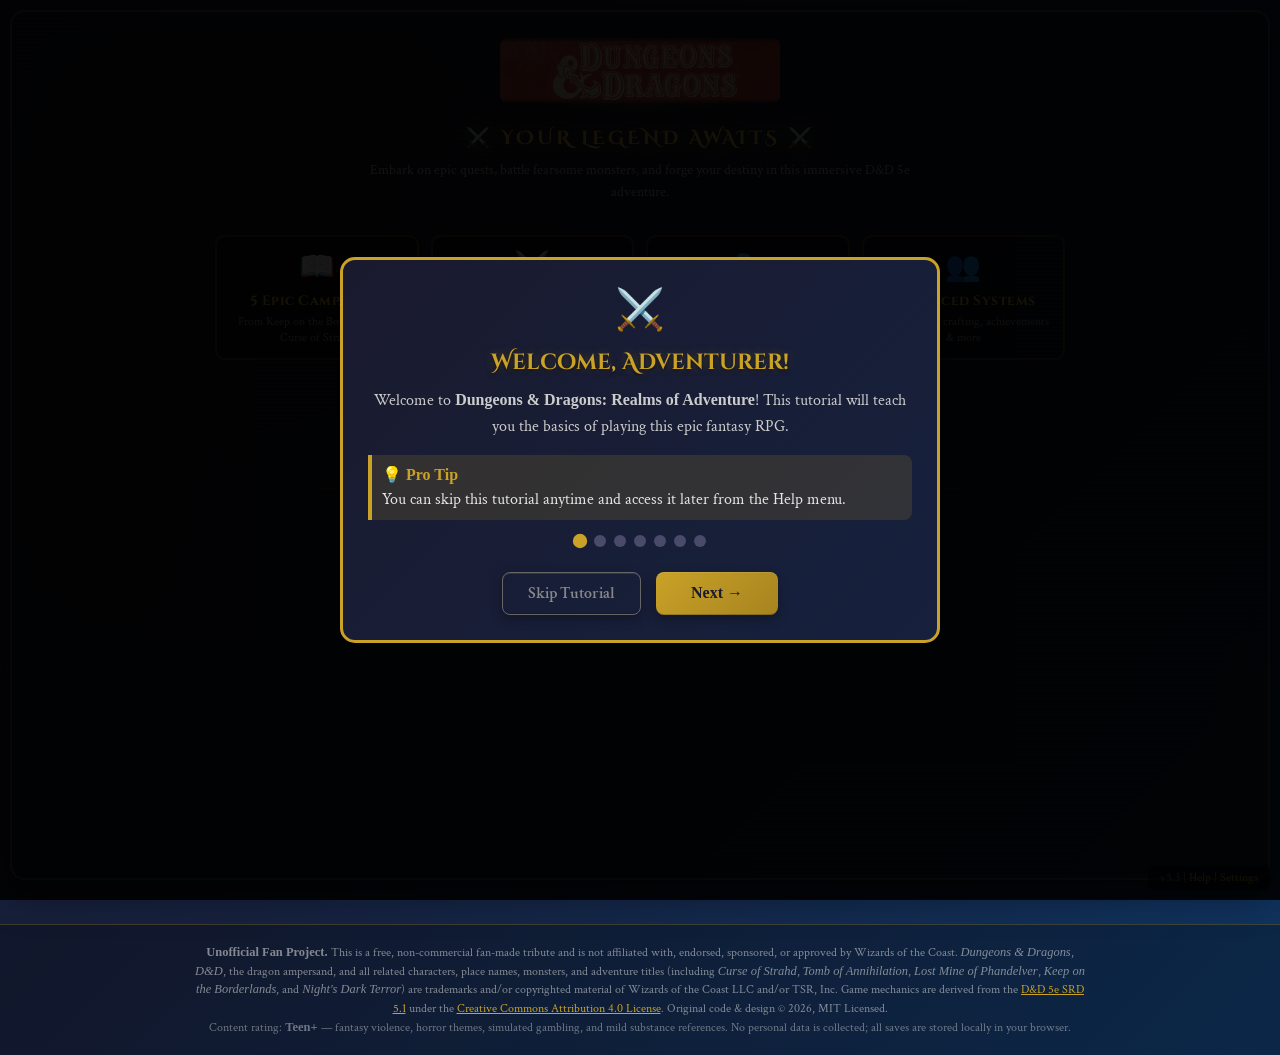
==== commit 1ccd3988: "Add files via upload This update improves moment-to-moment gameplay and overall usability by refinin" ====
--- a/index.html
+++ b/index.html
@@ -1629,6 +1629,38 @@
             max-height: 80vh;
             overflow-y: auto;
             box-shadow: 0 22px 42px rgba(0, 0, 0, 0.42), inset 0 1px 0 rgba(255, 255, 255, 0.06);
+            position: relative; /* anchor the injected ✕ close button */
+        }
+
+        /* Always-present close affordances injected by showModal() so no modal can trap the player */
+        .modal-x-close {
+            position: absolute;
+            top: 8px;
+            right: 10px;
+            width: 34px;
+            height: 34px;
+            line-height: 1;
+            font-size: 1.1rem;
+            border-radius: 50%;
+            border: 1px solid rgba(201, 162, 39, 0.5);
+            background: rgba(0, 0, 0, 0.45);
+            color: #e8d9a0;
+            cursor: pointer;
+            z-index: 20;
+            display: flex;
+            align-items: center;
+            justify-content: center;
+            transition: background 0.15s ease, transform 0.15s ease;
+        }
+        .modal-x-close:hover {
+            background: rgba(180, 30, 30, 0.7);
+            color: #fff;
+            transform: scale(1.08);
+        }
+        .modal-auto-close-row {
+            display: flex;
+            justify-content: center;
+            margin-top: 16px;
         }
 
         .modal-content h2 {
@@ -5396,6 +5428,8 @@
                                         <div class="value" id="enemyAc" aria-label="Enemy armor class">0</div>
                                     </div>
                                 </div>
+                                <!-- Enemy condition chips (range band + active conditions), kept out of the log -->
+                                <div class="condition-chips" id="enemyConditions" aria-label="Enemy conditions" style="display:none;"></div>
                             </div>
                             <!-- Divider -->
                             <div class="combat-divider" aria-hidden="true"></div>
@@ -5412,7 +5446,7 @@
                                         <span aria-hidden="true">⚔️</span> Aggressive
                                     </button>
                                 </div>
-                                <div id="actionEconomy" class="action-economy-bar" style="display:none;padding:4px 8px;margin-bottom:4px;font-size:0.72rem;display:flex;gap:8px;justify-content:center;color:#aaa;">
+                                <div id="actionEconomy" class="action-economy-bar" style="display:none;align-items:center;padding:4px 8px;margin-bottom:4px;font-size:0.72rem;gap:8px;justify-content:center;color:#aaa;">
                                     <span id="aeAction" title="Action">🎯 Action</span>
                                     <span id="aeBonusAction" title="Bonus Action">⚡ Bonus</span>
                                     <span id="aeReaction" title="Reaction">🔄 Reaction</span>
@@ -5429,6 +5463,10 @@
                                     <button class="action-btn rage-btn hidden" id="rageCombatBtn" onclick="game.combatAction('rage')" aria-label="Enter rage - Barbarian ability">
                                         <span class="icon" aria-hidden="true">💢</span>
                                         Rage
+                                    </button>
+                                    <button class="action-btn hidden" id="actionSurgeBtn" onclick="game.combatAction('actionSurge')" title="Action Surge — take an additional action this turn (once per short rest). Use your first action first.">
+                                        <span class="icon" aria-hidden="true">⚡</span>
+                                        Surge
                                     </button>
                                     <button class="action-btn hidden" id="bonusActionBtn" onclick="game.showBonusActionMenu()" aria-label="Use bonus action">
                                         <span class="icon">⚡</span>
@@ -5450,6 +5488,10 @@
                                         <span class="icon">🤝</span>
                                         Help <span class="shortcut-hint">[H]</span>
                                     </button>
+                                    <button class="action-btn hidden" id="parleyBtn" onclick="game.openParley()" title="Parley — try to end the fight with words. Best against a wounded, non-mindless foe.">
+                                        <span class="icon">🕊️</span>
+                                        Parley
+                                    </button>
                                     <button class="action-btn" onclick="game.combatAction('hide')" title="Stealth check to gain advantage on your next attack">
                                         <span class="icon">🫥</span>
                                         Hide
@@ -5466,9 +5508,9 @@
                                         <span class="icon">🦶</span>
                                         Withdraw
                                     </button>
-                                    <button class="action-btn" onclick="game.freeformAction()" title="Improvise — describe any action and the DM adjudicates it with a skill check">
+                                    <button class="action-btn" data-improvise-btn onclick="game.freeformAction()" title="Improvise — describe any action in your own words and the DM adjudicates it with a skill check.">
                                         <span class="icon">🎭</span>
-                                        Improvise
+                                        Improvise <span class="shortcut-hint">[I]</span>
                                     </button>
                                     <button class="action-btn" onclick="game.combatAction('flee')">
                                         <span class="icon">🏃</span>
@@ -5476,6 +5518,8 @@
                                     </button>
                                 </div>
                             </div>
+                            <!-- Player condition chips (active conditions on you), kept out of the log -->
+                            <div class="condition-chips player-chips" id="playerConditions" aria-label="Your conditions" style="display:none;"></div>
                             <!-- Party status injected here by JS -->
                             <div class="status-effects" id="playerStatusEffects"></div>
                         </div>
@@ -5499,9 +5543,17 @@
                 </div>
 
                 <div class="actions-panel" id="actionsPanel">
-                    <button class="action-btn primary" onclick="game.explore()">
+                    <button class="action-btn primary" onclick="game.exploreSearch()" title="Search — Investigation check. Find more loot, clues, and hidden caches.">
                         <span class="icon">🔍</span>
-                        Explore <span class="shortcut-hint">[E]</span>
+                        Search <span class="shortcut-hint">[E]</span>
+                    </button>
+                    <button class="action-btn" onclick="game.exploreScout()" title="Scout — Perception/Stealth check. Spot danger first: a good roll gets the drop on a fight, a bad one risks being surprised.">
+                        <span class="icon">👁️</span>
+                        Scout <span class="shortcut-hint">[X]</span>
+                    </button>
+                    <button class="action-btn" onclick="game.explorePressOn()" title="Press On — advance to the next discovery quickly, no skill roll.">
+                        <span class="icon">➡️</span>
+                        Press On
                     </button>
                     <button class="action-btn" onclick="game.openTravelModal()">
                         <span class="icon">🗺️</span>
@@ -5511,9 +5563,9 @@
                         <span class="icon">🛏️</span>
                         Rest <span class="shortcut-hint">[R]</span>
                     </button>
-                    <button class="action-btn" onclick="game.freeformAction()" title="Improvise — describe any action and the DM adjudicates it with a skill check">
+                    <button class="action-btn" data-improvise-btn onclick="game.freeformAction()" title="Improvise — describe any action in your own words and the DM adjudicates it with a skill check.">
                         <span class="icon">🎭</span>
-                        Improvise
+                        Improvise <span class="shortcut-hint">[I]</span>
                     </button>
                     <button class="action-btn" onclick="game.openPartyPanel()">
                         <span class="icon">👥</span>
@@ -5539,6 +5591,8 @@
                             <button class="menu-dropdown-item" onclick="game.openLegend(); game.closeMenuDropdown();">🌟 Legend &amp; Renown</button>
                             <button class="menu-dropdown-item" onclick="game.openAnalytics(); game.closeMenuDropdown();">📊 Analytics</button>
                             <button class="menu-dropdown-item" onclick="game.openLifestyle(); game.closeMenuDropdown();">🏠 Lifestyle</button>
+                            <button class="menu-dropdown-item" onclick="game.openDowntimePanel(); game.closeMenuDropdown();">⏳ Downtime</button>
+                            <button class="menu-dropdown-item" onclick="game.openGlossary(); game.closeMenuDropdown();">📖 Rules Glossary</button>
                             <button class="menu-dropdown-item" onclick="game.openBountyBoard(); game.closeMenuDropdown();">📜 Bounty Board</button>
                             <button class="menu-dropdown-item" onclick="game.openBlackMarket(); game.closeMenuDropdown();">🕯️ Black Market</button>
                             <button class="menu-dropdown-item" onclick="game.openArtifactTrading(); game.closeMenuDropdown();">🏺 Artifact Trading</button>
@@ -5622,7 +5676,7 @@
 
     <!-- Version Badge -->
     <div class="version-badge">
-        v5.1 | <a href="#" onclick="game.showTutorial(); return false;">Help</a> | <a href="#" onclick="game.openSettings(); return false;">Settings</a>
+        v5.3 | <a href="#" onclick="game.showTutorial(); return false;">Help</a> | <a href="#" onclick="game.openSettings(); return false;">Settings</a>
     <!-- Weather Effects Overlay -->
     <div id="weatherOverlay" class="weather-overlay"></div>
     <canvas id="weatherCanvas" class="weather-canvas"></canvas>
--- a/styles.css
+++ b/styles.css
@@ -966,7 +966,7 @@
 .dice {
     width: 88px;
     height: 88px;
-    background: 
+    background:
         radial-gradient(circle at 35% 25%, rgba(255, 255, 255, 0.45) 0%, rgba(255, 255, 255, 0.10) 25%, transparent 50%),
         radial-gradient(circle at 65% 75%, rgba(0, 0, 0, 0.35) 0%, transparent 40%),
         radial-gradient(ellipse at 50% 50%, #b5312a 0%, #8b1a1a 35%, #5a0d0d 70%, #2d0505 100%);
@@ -992,7 +992,19 @@
     font-family: 'Cinzel', serif;
     line-height: 1;
     box-sizing: border-box;
-}
+    /* Promote to its own layer so the tumble transform doesn't repaint neighbors — critical
+       when a high-level spell throws a cluster of dice onto a mobile viewport. */
+    will-change: transform;
+    backface-visibility: hidden;
+}
+
+/* Overflow tile for big dice clusters (e.g. 20d6 → 10 dice + a "+10 more" tile). */
+.dice.dice-overflow {
+    font-size: 1.5rem;
+    opacity: 0.92;
+}
+.dice.dice-overflow .dice-value { font-size: 1.5rem; }
+
 
 /* Glossy specular highlight - top surface catch light */
 .dice::before {
@@ -1012,17 +1024,35 @@
 }
 
 /* ---- Rolling Animation ---- */
+/* The tumble: fast, weighty rotation with a slight vertical "toss" (translateY) so the die
+   reads as a thrown solid rather than a spinning sticker. */
 .dice.rolling {
     animation: diceSpin 0.6s cubic-bezier(0.25, 0.46, 0.45, 0.94);
 }
 
 @keyframes diceSpin {
-    0%   { transform: rotateX(0deg) rotateY(0deg) rotateZ(0deg) scale(1); }
-    25%  { transform: rotateX(180deg) rotateY(225deg) rotateZ(135deg) scale(1.06); }
-    50%  { transform: rotateX(360deg) rotateY(450deg) rotateZ(270deg) scale(1.1); }
-    75%  { transform: rotateX(540deg) rotateY(675deg) rotateZ(405deg) scale(1.04); }
-    100% { transform: rotateX(720deg) rotateY(900deg) rotateZ(540deg) scale(1); }
-}
+    0%   { transform: translateY(-26px) rotateX(0deg) rotateY(0deg) rotateZ(0deg) scale(0.92); }
+    25%  { transform: translateY(-14px) rotateX(180deg) rotateY(225deg) rotateZ(135deg) scale(1.08); }
+    50%  { transform: translateY(0)     rotateX(360deg) rotateY(450deg) rotateZ(270deg) scale(1.1); }
+    75%  { transform: translateY(-8px)  rotateX(540deg) rotateY(675deg) rotateZ(405deg) scale(1.03); }
+    100% { transform: translateY(0)     rotateX(720deg) rotateY(900deg) rotateZ(540deg) scale(1); }
+}
+
+/* The SETTLE: when the die lands on its final face it bounces and jiggles to rest, like a real
+   die hitting the table — the single biggest "physical" tell within CSS. Also drops the
+   GPU-layer promotion so a screen full of settled dice isn't held in compositor layers. */
+.dice.settled {
+    animation: diceSettle 0.5s cubic-bezier(0.34, 1.56, 0.64, 1);
+    will-change: auto;
+}
+
+@keyframes diceSettle {
+    0%   { transform: translateY(-10px) scale(1.12) rotate(-4deg); }
+    40%  { transform: translateY(3px)   scale(0.96) rotate(2deg); }
+    70%  { transform: translateY(-2px)  scale(1.03) rotate(-1deg); }
+    100% { transform: translateY(0)     scale(1)    rotate(0deg); }
+}
+
 
 /* ========== Die Shape Classes ========== */
 
@@ -1040,12 +1070,13 @@
 .dice.d4 .dice-value {
     top: 62%;
 }
-/* d4 edge highlights */
+/* d4 — FACETED tetrahedron: the triangle face splits into three planes from the centroid
+   (~50,64) to each edge — left lit, right and bottom progressively shadowed. */
 .dice.d4::after {
     content: '';
     position: absolute;
     inset: 0;
-    background-image: url("data:image/svg+xml,%3Csvg xmlns='http://www.w3.org/2000/svg' viewBox='0 0 100 100'%3E%3Cpolygon points='50,4 4,94 96,94' fill='none' stroke='white' stroke-width='1.2' opacity='0.18'/%3E%3Cpolygon points='50,10 10,90 90,90' fill='none' stroke='black' stroke-width='0.6' opacity='0.12'/%3E%3C/svg%3E");
+    background-image: url("data:image/svg+xml,%3Csvg xmlns='http://www.w3.org/2000/svg' viewBox='0 0 100 100'%3E%3Cpolygon points='50,64 50,4 4,94' fill='white' opacity='0.13'/%3E%3Cpolygon points='50,64 50,4 96,94' fill='black' opacity='0.10'/%3E%3Cpolygon points='50,64 4,94 96,94' fill='black' opacity='0.18'/%3E%3Cpolygon points='50,4 4,94 96,94' fill='none' stroke='white' stroke-width='1.2' opacity='0.20'/%3E%3Cg stroke='white' stroke-width='0.4' opacity='0.09'%3E%3Cline x1='50' y1='64' x2='50' y2='4'/%3E%3Cline x1='50' y1='64' x2='4' y2='94'/%3E%3Cline x1='50' y1='64' x2='96' y2='94'/%3E%3C/g%3E%3C/svg%3E");
     background-size: 100% 100%;
     pointer-events: none;
     z-index: 6;
@@ -1079,12 +1110,13 @@
         radial-gradient(circle at 65% 70%, rgba(0, 0, 0, 0.30) 0%, transparent 30%),
         radial-gradient(ellipse at 50% 50%, #b5312a 0%, #8b1a1a 35%, #5a0d0d 70%, #2d0505 100%);
 }
-/* d8 edge highlights */
+/* d8 — FACETED octahedron: the diamond face reads as four triangular planes meeting at the
+   center, each shaded differently (top-left catches light, bottom-right falls into shadow). */
 .dice.d8::after {
     content: '';
     position: absolute;
     inset: 0;
-    background-image: url("data:image/svg+xml,%3Csvg xmlns='http://www.w3.org/2000/svg' viewBox='0 0 100 100'%3E%3Cpolygon points='50,3 97,50 50,97 3,50' fill='none' stroke='white' stroke-width='1.2' opacity='0.18'/%3E%3Cline x1='50' y1='3' x2='50' y2='97' stroke='white' stroke-width='0.5' opacity='0.08'/%3E%3Cline x1='3' y1='50' x2='97' y2='50' stroke='white' stroke-width='0.5' opacity='0.08'/%3E%3C/svg%3E");
+    background-image: url("data:image/svg+xml,%3Csvg xmlns='http://www.w3.org/2000/svg' viewBox='0 0 100 100'%3E%3Cpolygon points='50,3 97,50 50,50' fill='white' opacity='0.10'/%3E%3Cpolygon points='50,3 3,50 50,50' fill='white' opacity='0.16'/%3E%3Cpolygon points='3,50 50,97 50,50' fill='black' opacity='0.12'/%3E%3Cpolygon points='97,50 50,97 50,50' fill='black' opacity='0.20'/%3E%3Cpolygon points='50,3 97,50 50,97 3,50' fill='none' stroke='white' stroke-width='1.2' opacity='0.20'/%3E%3Cline x1='50' y1='3' x2='50' y2='97' stroke='white' stroke-width='0.5' opacity='0.10'/%3E%3Cline x1='3' y1='50' x2='97' y2='50' stroke='white' stroke-width='0.5' opacity='0.10'/%3E%3C/svg%3E");
     background-size: 100% 100%;
     pointer-events: none;
     z-index: 6;
@@ -1104,12 +1136,13 @@
 .dice.d10 .dice-value {
     top: 42%;
 }
-/* d10 edge highlights */
+/* d10 — FACETED pentagonal trapezohedron: the kite face splits into a top diamond (lit) and a
+   long bottom kite (shadowed), with a center crease, giving it real depth. */
 .dice.d10::after {
     content: '';
     position: absolute;
     inset: 0;
-    background-image: url("data:image/svg+xml,%3Csvg xmlns='http://www.w3.org/2000/svg' viewBox='0 0 100 100'%3E%3Cpolygon points='50,0 97,40 50,100 3,40' fill='none' stroke='white' stroke-width='1.2' opacity='0.18'/%3E%3Cline x1='50' y1='0' x2='50' y2='100' stroke='white' stroke-width='0.5' opacity='0.08'/%3E%3C/svg%3E");
+    background-image: url("data:image/svg+xml,%3Csvg xmlns='http://www.w3.org/2000/svg' viewBox='0 0 100 100'%3E%3Cpolygon points='50,0 97,40 50,40' fill='white' opacity='0.10'/%3E%3Cpolygon points='50,0 3,40 50,40' fill='white' opacity='0.16'/%3E%3Cpolygon points='3,40 50,100 50,40' fill='black' opacity='0.12'/%3E%3Cpolygon points='97,40 50,100 50,40' fill='black' opacity='0.20'/%3E%3Cpolygon points='50,0 97,40 50,100 3,40' fill='none' stroke='white' stroke-width='1.2' opacity='0.20'/%3E%3Cline x1='3' y1='40' x2='97' y2='40' stroke='white' stroke-width='0.5' opacity='0.10'/%3E%3Cline x1='50' y1='0' x2='50' y2='100' stroke='white' stroke-width='0.5' opacity='0.10'/%3E%3C/svg%3E");
     background-size: 100% 100%;
     pointer-events: none;
     z-index: 6;
@@ -1129,12 +1162,13 @@
 .dice.d12 .dice-value {
     top: 52%;
 }
-/* d12 edge highlights */
+/* d12 — FACETED dodecahedron: the pentagon face fans into five triangular planes from the
+   center to each edge, lit at top and shaded toward the bottom. Center sits at ~50,52. */
 .dice.d12::after {
     content: '';
     position: absolute;
     inset: 0;
-    background-image: url("data:image/svg+xml,%3Csvg xmlns='http://www.w3.org/2000/svg' viewBox='0 0 100 100'%3E%3Cpolygon points='50,3 97.5,36.5 79.5,93.5 20.5,93.5 2.5,36.5' fill='none' stroke='white' stroke-width='1.2' opacity='0.18'/%3E%3C/svg%3E");
+    background-image: url("data:image/svg+xml,%3Csvg xmlns='http://www.w3.org/2000/svg' viewBox='0 0 100 100'%3E%3Cpolygon points='50,52 50,3 97.5,36.5' fill='white' opacity='0.13'/%3E%3Cpolygon points='50,52 50,3 2.5,36.5' fill='white' opacity='0.16'/%3E%3Cpolygon points='50,52 2.5,36.5 20.5,93.5' fill='black' opacity='0.08'/%3E%3Cpolygon points='50,52 97.5,36.5 79.5,93.5' fill='black' opacity='0.14'/%3E%3Cpolygon points='50,52 20.5,93.5 79.5,93.5' fill='black' opacity='0.20'/%3E%3Cpolygon points='50,3 97.5,36.5 79.5,93.5 20.5,93.5 2.5,36.5' fill='none' stroke='white' stroke-width='1.2' opacity='0.20'/%3E%3Cg stroke='white' stroke-width='0.4' opacity='0.09'%3E%3Cline x1='50' y1='52' x2='50' y2='3'/%3E%3Cline x1='50' y1='52' x2='97.5' y2='36.5'/%3E%3Cline x1='50' y1='52' x2='79.5' y2='93.5'/%3E%3Cline x1='50' y1='52' x2='20.5' y2='93.5'/%3E%3Cline x1='50' y1='52' x2='2.5' y2='36.5'/%3E%3C/g%3E%3C/svg%3E");
     background-size: 100% 100%;
     pointer-events: none;
     z-index: 6;
@@ -1157,12 +1191,15 @@
     top: 62%;
 }
 
-/* d20 facet edge lines + outer edge highlight */
+/* d20 — FACETED: the front face of an icosahedron reads as a central triangle ringed by
+   sub-triangles, each a slightly different shade (the planes catch light at different angles).
+   Filling those facets with varied light/dark tints is what makes it look solid, not a flat
+   sticker. SVG-only — no textures, no WebGL. */
 .dice.d20::after {
     content: '';
     position: absolute;
     inset: 0;
-    background-image: url("data:image/svg+xml,%3Csvg xmlns='http://www.w3.org/2000/svg' viewBox='0 0 100 100'%3E%3Cpolygon points='50,3 3,93 97,93' fill='none' stroke='white' stroke-width='1.3' opacity='0.20'/%3E%3Cline x1='50' y1='63' x2='50' y2='3' stroke='white' stroke-width='0.7' opacity='0.13'/%3E%3Cline x1='50' y1='63' x2='3' y2='93' stroke='white' stroke-width='0.7' opacity='0.13'/%3E%3Cline x1='50' y1='63' x2='97' y2='93' stroke='white' stroke-width='0.7' opacity='0.13'/%3E%3C/svg%3E");
+    background-image: url("data:image/svg+xml,%3Csvg xmlns='http://www.w3.org/2000/svg' viewBox='0 0 100 100'%3E%3Cpolygon points='50,3 28,52 72,52' fill='white' opacity='0.16'/%3E%3Cpolygon points='28,52 72,52 50,63' fill='black' opacity='0.20'/%3E%3Cpolygon points='50,3 28,52 3,93' fill='white' opacity='0.07'/%3E%3Cpolygon points='3,93 28,52 50,63' fill='black' opacity='0.10'/%3E%3Cpolygon points='3,93 50,63 50,93' fill='black' opacity='0.22'/%3E%3Cpolygon points='50,3 72,52 97,93' fill='black' opacity='0.12'/%3E%3Cpolygon points='97,93 72,52 50,63' fill='white' opacity='0.05'/%3E%3Cpolygon points='97,93 50,63 50,93' fill='black' opacity='0.16'/%3E%3Cpolygon points='50,3 3,93 97,93' fill='none' stroke='white' stroke-width='1.3' opacity='0.22'/%3E%3Cpolygon points='28,52 72,52 50,63' fill='none' stroke='white' stroke-width='0.5' opacity='0.16'/%3E%3Cline x1='50' y1='63' x2='50' y2='93' stroke='black' stroke-width='0.6' opacity='0.18'/%3E%3Cline x1='28' y1='52' x2='3' y2='93' stroke='white' stroke-width='0.5' opacity='0.10'/%3E%3Cline x1='72' y1='52' x2='97' y2='93' stroke='white' stroke-width='0.5' opacity='0.10'/%3E%3C/svg%3E");
     background-size: 100% 100%;
     pointer-events: none;
     z-index: 6;
@@ -1186,7 +1223,7 @@
     content: '';
     position: absolute;
     inset: 0;
-    background-image: url("data:image/svg+xml,%3Csvg xmlns='http://www.w3.org/2000/svg' viewBox='0 0 100 100'%3E%3Cpolygon points='50,0 97,40 50,100 3,40' fill='none' stroke='white' stroke-width='1.2' opacity='0.18'/%3E%3Cline x1='50' y1='0' x2='50' y2='100' stroke='white' stroke-width='0.5' opacity='0.08'/%3E%3C/svg%3E");
+    background-image: url("data:image/svg+xml,%3Csvg xmlns='http://www.w3.org/2000/svg' viewBox='0 0 100 100'%3E%3Cpolygon points='50,0 97,40 50,40' fill='white' opacity='0.10'/%3E%3Cpolygon points='50,0 3,40 50,40' fill='white' opacity='0.16'/%3E%3Cpolygon points='3,40 50,100 50,40' fill='black' opacity='0.12'/%3E%3Cpolygon points='97,40 50,100 50,40' fill='black' opacity='0.20'/%3E%3Cpolygon points='50,0 97,40 50,100 3,40' fill='none' stroke='white' stroke-width='1.2' opacity='0.20'/%3E%3Cline x1='3' y1='40' x2='97' y2='40' stroke='white' stroke-width='0.5' opacity='0.10'/%3E%3Cline x1='50' y1='0' x2='50' y2='100' stroke='white' stroke-width='0.5' opacity='0.10'/%3E%3C/svg%3E");
     background-size: 100% 100%;
     pointer-events: none;
     z-index: 6;
@@ -1279,6 +1316,49 @@
 .dice.not-chosen {
     opacity: 0.4;
     transform: scale(0.9);
+}
+
+/* ---- Reroll (Halfling Lucky / Great Weapon Fighting): the illegal original die ---- */
+.dice.rerolled-original {
+    animation: diceRejected 0.5s ease;
+    background:
+        radial-gradient(circle at 35% 25%, rgba(255, 200, 200, 0.35) 0%, transparent 40%),
+        radial-gradient(circle at 65% 75%, rgba(0, 0, 0, 0.30) 0%, transparent 35%),
+        radial-gradient(ellipse at 50% 50%, #7a2a2a 0%, #5a1414 40%, #330808 100%);
+    color: #ff8a8a;
+    filter: drop-shadow(0 0 14px rgba(220, 40, 40, 0.7))
+            drop-shadow(0 6px 12px rgba(0, 0, 0, 0.5));
+}
+
+@keyframes diceRejected {
+    0%, 100% { filter: drop-shadow(0 0 10px rgba(220, 40, 40, 0.5)) drop-shadow(0 6px 12px rgba(0,0,0,0.5)); }
+    50%      { filter: drop-shadow(0 0 22px rgba(255, 60, 60, 0.95)) drop-shadow(0 6px 12px rgba(0,0,0,0.5)); }
+}
+
+/* Sweep the rejected die off-screen before the replacement rolls in */
+.dice.sweep-away {
+    animation: diceSweepAway 0.36s cubic-bezier(0.55, 0.06, 0.68, 0.19) forwards;
+}
+
+@keyframes diceSweepAway {
+    0%   { transform: translateX(0) rotate(0deg) scale(1); opacity: 1; }
+    100% { transform: translateX(-160px) rotate(-220deg) scale(0.55); opacity: 0; }
+}
+
+.dice-reroll-reason {
+    text-align: center;
+    color: #ff8a8a;
+    font-family: 'Cinzel', serif;
+    font-size: 0.95rem;
+    font-weight: 600;
+    margin-top: 14px;
+    text-shadow: 0 0 10px rgba(220, 40, 40, 0.5), 0 2px 6px rgba(0, 0, 0, 0.6);
+    animation: rerollReasonPulse 0.4s ease;
+}
+
+@keyframes rerollReasonPulse {
+    0% { opacity: 0; transform: translateY(6px); }
+    100% { opacity: 1; transform: translateY(0); }
 }
 
 .dice-label {
--- a/quick-visual-fixes.css
+++ b/quick-visual-fixes.css
@@ -252,29 +252,56 @@
     position: relative;
 }
 
-.log-entry.combat::before {
-    content: '⚔️';
-    position: absolute;
-    left: -2px;
-    top: 50%;
-    transform: translateY(-50%);
-    font-size: 1.2rem;
-    filter: drop-shadow(0 2px 4px rgba(0, 0, 0, 0.5));
-}
-
-/* Success entries */
-.log-entry.success::before {
-    content: '✅';
-}
-
-/* Danger entries */
-.log-entry.danger::before {
-    content: '⚠️';
-}
-
-/* Loot entries */
-.log-entry.loot::before {
-    content: '💎';
+/* (Removed the ::before icons on combat/success/danger/loot entries: each log
+   message already begins with its own contextual emoji — ⚔️ hit, ❌ miss, 💀 crit,
+   💎 loot, etc. — so the injected icon produced a doubled/overlapping icon at the
+   left edge of every line. The text emoji are more specific than a blanket icon.) */
+
+/* Improvise gated off (AI disabled / no key): greyed and visually inert, but still
+   hoverable so the explanatory tooltip shows. The click is blocked in JS, not via
+   pointer-events:none (which would also suppress the tooltip). */
+.action-btn.improvise-disabled {
+    opacity: 0.45;
+    filter: grayscale(0.8);
+    cursor: not-allowed;
+}
+.action-btn.improvise-disabled:hover {
+    transform: none;
+}
+
+/* ==================== PERSISTENT COMBAT HUD: CONDITION CHIPS ==================== */
+/* Active conditions (and the enemy's range band) shown as compact chips above the log,
+   so players don't have to scroll the combat log to know what's afflicting whom. */
+.condition-chips {
+    display: flex;
+    flex-wrap: wrap;
+    gap: 4px;
+    justify-content: center;
+    margin: 6px 0 2px;
+}
+.condition-chips.player-chips {
+    margin-top: 8px;
+}
+.cond-chip {
+    display: inline-flex;
+    align-items: center;
+    gap: 3px;
+    font-size: 0.72rem;
+    line-height: 1;
+    padding: 3px 8px;
+    border-radius: 999px;
+    background: rgba(139, 0, 0, 0.25);
+    border: 1px solid rgba(220, 20, 60, 0.5);
+    color: #ffd9d9;
+    text-transform: capitalize;
+    white-space: nowrap;
+}
+/* Player chips read as afflictions on you — same danger styling is fine, but the range
+   chip on the enemy is neutral/informational. */
+.cond-chip.cond-range {
+    background: rgba(79, 195, 247, 0.15);
+    border-color: rgba(79, 195, 247, 0.5);
+    color: #cfeffd;
 }
 
 /* ==================== ENHANCED HP/XP BARS ==================== */
@@ -398,25 +425,12 @@
 
 /* ==================== IMPROVED LOCATION BANNER ==================== */
 
-/* Add icon animation to location banner */
 .location-banner {
     position: relative;
 }
 
-.location-banner::before {
-    content: '📍';
-    position: absolute;
-    left: 20px;
-    top: 50%;
-    transform: translateY(-50%);
-    font-size: 1.5rem;
-    animation: float 3s ease-in-out infinite;
-}
-
-@keyframes float {
-    0%, 100% { transform: translateY(-50%); }
-    50% { transform: translateY(calc(-50% - 10px)); }
-}
+/* (Removed the decorative ::before 📍 pin: its infinite up/down float read as a
+   visual glitch next to the centered location title.) */
 
 /* ==================== RESPONSIVE IMPROVEMENTS ==================== */
 
@@ -440,6 +454,56 @@
     /* Simplified animations on mobile */
     * {
         animation-duration: 0.2s !important;
+    }
+
+    /* Sticky combat action bar: on a phone the combat panel can be tall (enemy art,
+       stats, conditions), so the action buttons risk scrolling away. Pinning the action
+       row to the bottom of its scroll container keeps Attack/Defend/Retreat visible as
+       the player scrolls the panel, with a safe-area inset for notched devices.
+       (Selector is doubled — #gameScreen#gameScreen — to outrank the inline <style>
+       block in index.html, which loads after this file and would otherwise win at
+       equal specificity.) */
+    #gameScreen#gameScreen.in-combat .combat-actions {
+        position: sticky;
+        bottom: 0;
+        z-index: 50;
+        background: linear-gradient(to top, rgba(10, 10, 18, 0.97) 70%, rgba(10, 10, 18, 0.0));
+        padding-bottom: calc(8px + env(safe-area-inset-bottom, 0px));
+        padding-top: 8px;
+        margin-top: 4px;
+        border-top: 1px solid rgba(201, 162, 39, 0.25);
+    }
+
+    /* Keep the most-used actions comfortably tappable (doubled id to beat inline rules) */
+    #gameScreen#gameScreen.in-combat .combat-actions .action-btn {
+        min-height: 46px;
+        min-width: 84px;
+        font-size: 0.82rem;
+    }
+
+    /* Condition chips wrap nicely and stay legible on small screens */
+    .condition-chips {
+        gap: 5px;
+    }
+    .cond-chip {
+        font-size: 0.7rem;
+        padding: 4px 9px;
+    }
+}
+
+/* On very small phones, let the action bar scroll horizontally in one row instead of
+   building a tall wrapped grid that eats the screen. */
+@media (max-width: 480px) {
+    #gameScreen#gameScreen.in-combat .combat-actions {
+        flex-wrap: nowrap;
+        overflow-x: auto;
+        overflow-y: hidden;
+        justify-content: flex-start;
+        -webkit-overflow-scrolling: touch;
+        scrollbar-width: thin;
+    }
+    #gameScreen#gameScreen.in-combat .combat-actions .action-btn {
+        flex: 0 0 auto;
     }
 }
 
--- a/premium-ui.css
+++ b/premium-ui.css
@@ -19,13 +19,15 @@
 
 .dialogue-content {
     background: linear-gradient(135deg, rgba(20, 20, 35, 0.98) 0%, rgba(30, 25, 40, 0.98) 100%);
-    border: 3px solid #c9a227;
+    border: 2px solid #c9a227;
     border-radius: 15px;
-    padding: 30px;
-    /* Match .modal-content (500px) so every explore interaction is the same width */
+    /* Match .modal-content footprint exactly (padding/width/height) so dialogue encounters
+       like "A Glowing Artifact" / "A Mysterious Stranger" aren't visibly larger than the
+       forked-path / parley / backstory popups. */
+    padding: 20px;
     max-width: 500px;
     width: 90%;
-    max-height: 85vh;
+    max-height: 80vh;
     overflow-y: auto;
     box-shadow: 
         0 20px 60px rgba(0, 0, 0, 0.8),
@@ -47,14 +49,14 @@
 
 .dialogue-header {
     text-align: center;
-    margin-bottom: 25px;
+    margin-bottom: 12px;
     border-bottom: 2px solid rgba(201, 162, 39, 0.3);
-    padding-bottom: 20px;
+    padding-bottom: 10px;
 }
 
 .dialogue-icon {
-    font-size: 4rem;
-    margin-bottom: 15px;
+    font-size: 2.2rem;
+    margin-bottom: 6px;
     display: block;
     filter: drop-shadow(0 4px 8px rgba(0, 0, 0, 0.5));
     animation: float 3s ease-in-out infinite;
@@ -67,16 +69,16 @@
 
 .dialogue-title {
     font-family: 'Cinzel', serif;
-    font-size: 1.8rem;
+    font-size: 1.5rem;
     color: #c9a227;
-    margin-bottom: 10px;
+    margin-bottom: 8px;
     text-shadow: 0 2px 10px rgba(201, 162, 39, 0.4);
 }
 
 .dialogue-description {
-    font-size: 1.1rem;
+    font-size: 1rem;
     color: #d0d0e0;
-    line-height: 1.6;
+    line-height: 1.5;
     font-style: italic;
     margin-bottom: 5px;
 }
@@ -84,15 +86,15 @@
 .dialogue-choices {
     display: flex;
     flex-direction: column;
-    gap: 12px;
-    margin-top: 20px;
+    gap: 8px;
+    margin-top: 14px;
 }
 
 .dialogue-choice {
     background: linear-gradient(135deg, rgba(45, 45, 68, 0.6) 0%, rgba(30, 30, 50, 0.8) 100%);
     border: 2px solid rgba(100, 100, 140, 0.4);
     border-radius: 10px;
-    padding: 15px 20px;
+    padding: 9px 14px;
     cursor: pointer;
     transition: all 0.3s cubic-bezier(0.34, 1.56, 0.64, 1);
     position: relative;
@@ -128,10 +130,10 @@
 }
 
 .choice-text {
-    font-size: 1.05rem;
+    font-size: 1rem;
     color: #e8e8f0;
     font-weight: 500;
-    margin-bottom: 5px;
+    margin-bottom: 3px;
     display: flex;
     align-items: center;
     gap: 10px;
@@ -156,7 +158,7 @@
 .choice-cost {
     font-size: 0.85rem;
     color: #ffd54f;
-    margin-top: 5px;
+    margin-top: 2px;
 }
 
 /* ==================== SKILL CHECK RESULT MODAL ==================== */
@@ -166,10 +168,10 @@
     left: 50%;
     transform: translate(-50%, -50%) scale(0.8);
     background: linear-gradient(135deg, rgba(20, 20, 35, 0.98) 0%, rgba(30, 25, 40, 0.98) 100%);
-    border: 3px solid #c9a227;
+    border: 2px solid #c9a227;
     border-radius: 15px;
-    padding: 30px;
-    max-width: 600px;
+    padding: 20px;
+    max-width: 500px;
     width: 90%;
     z-index: 10001;
     box-shadow: 
